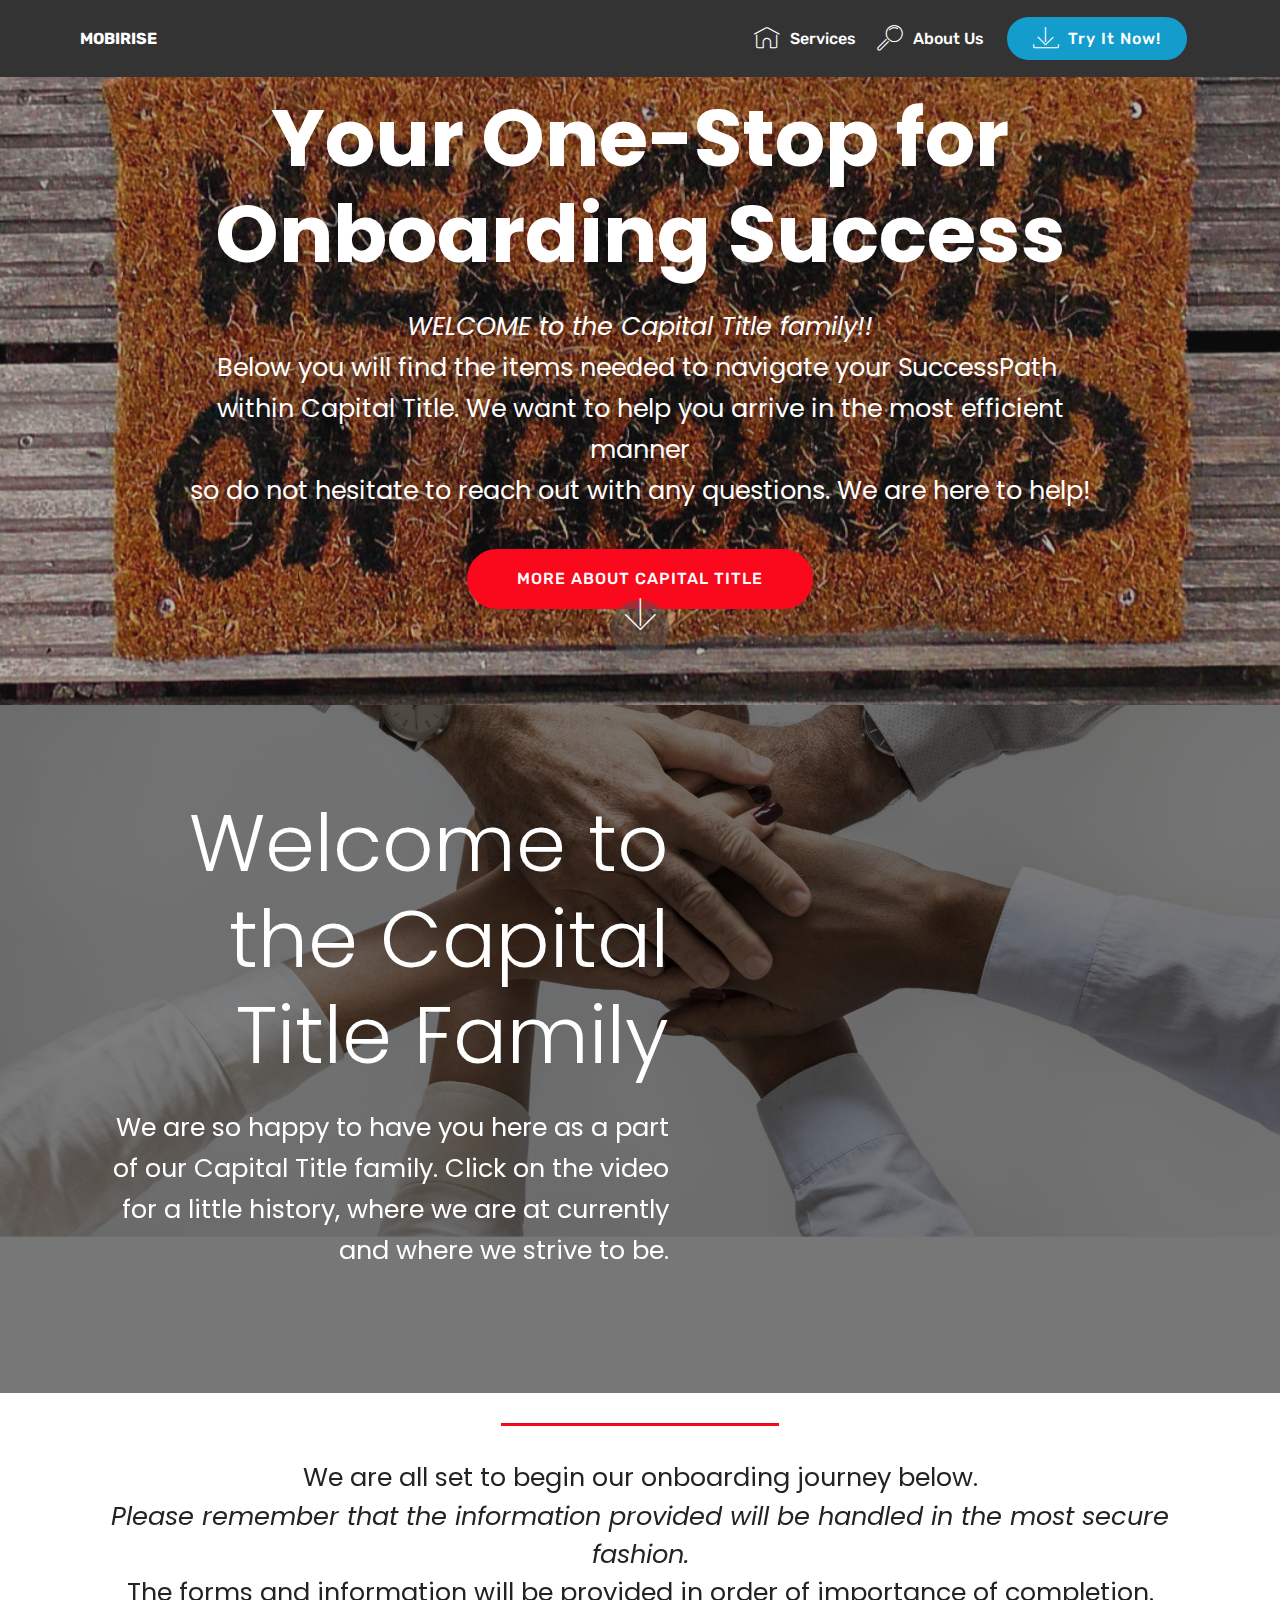
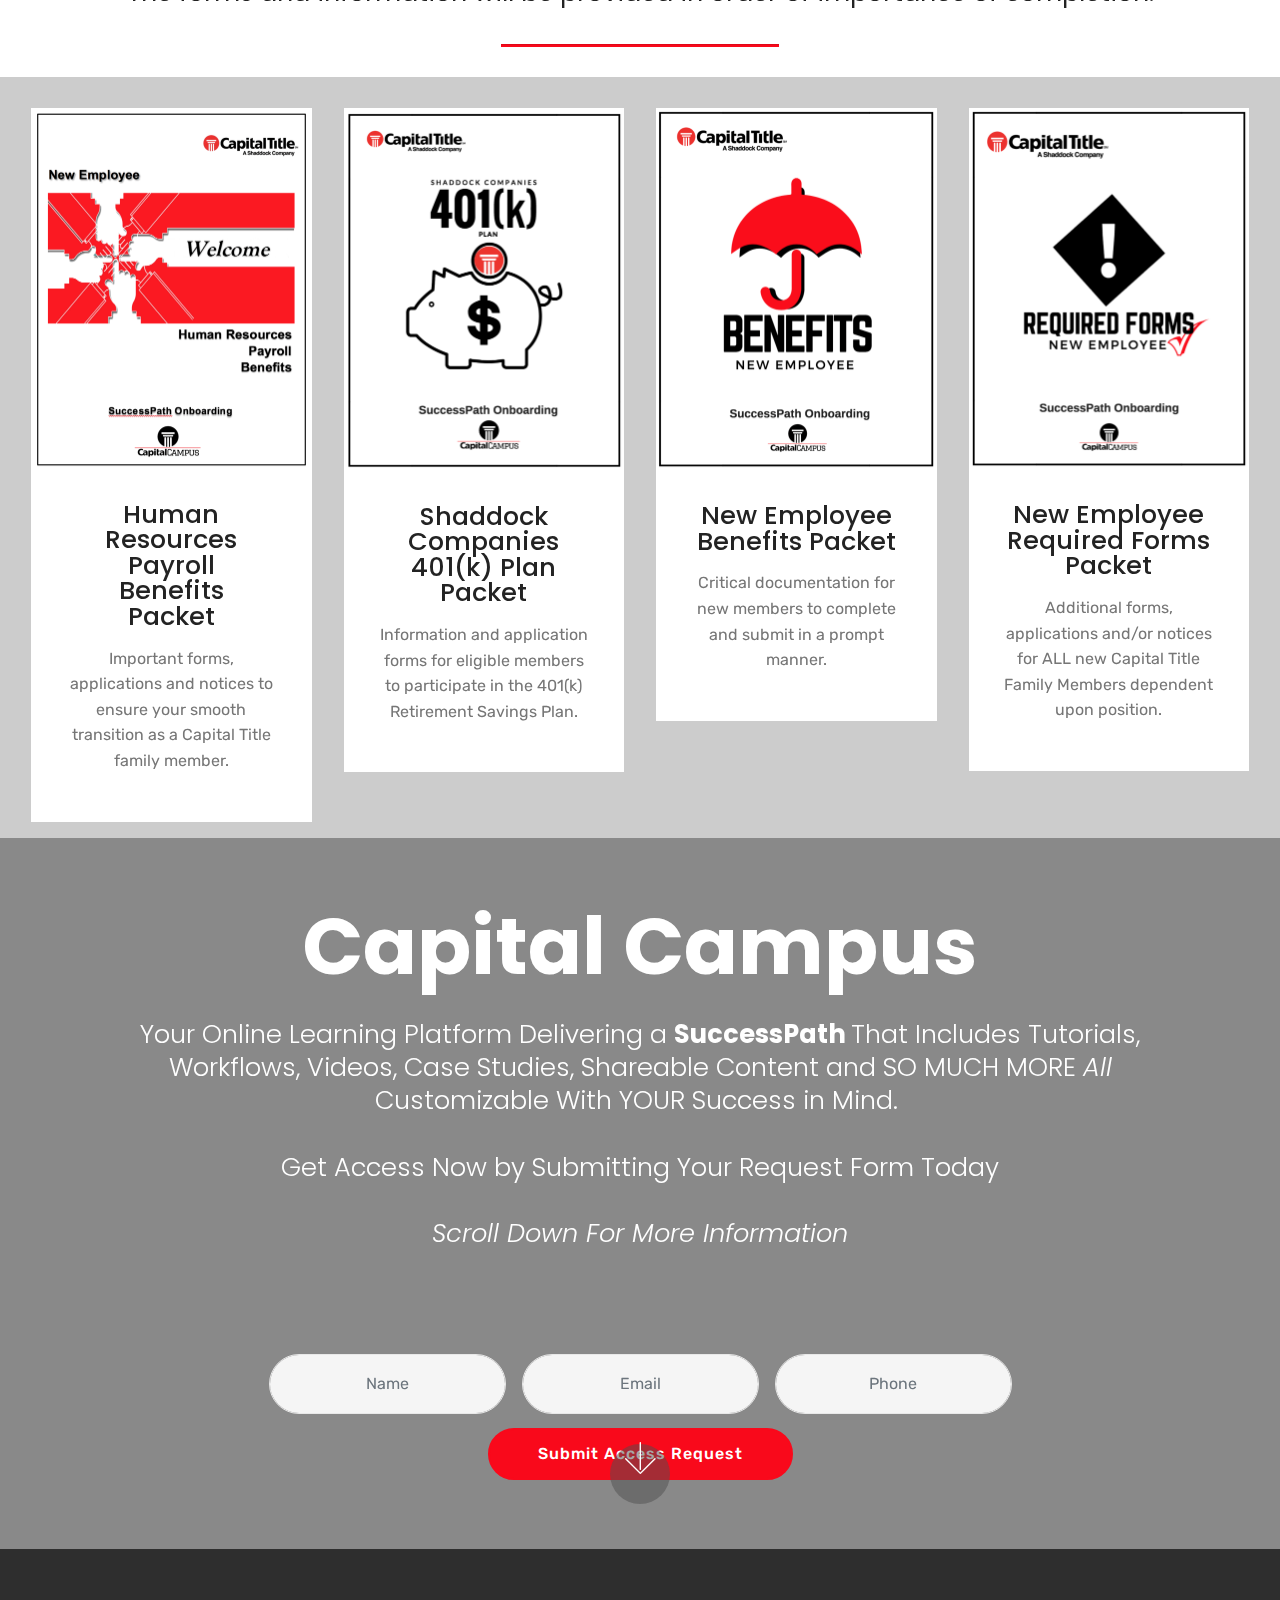
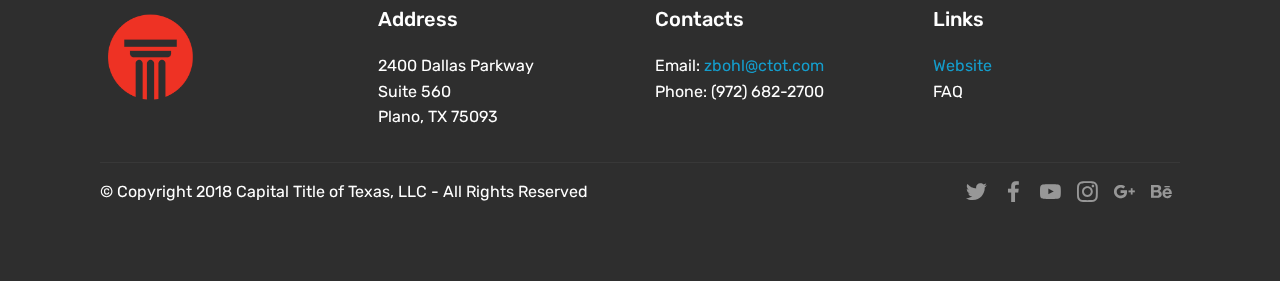
==== index.html @ 0e4026af "create github pages" ====
<!DOCTYPE html>
<html >
<head>
  <!-- Site made with Mobirise Website Builder v4.6.6, https://mobirise.com -->
  <meta charset="UTF-8">
  <meta http-equiv="X-UA-Compatible" content="IE=edge">
  <meta name="generator" content="Mobirise v4.6.6, mobirise.com">
  <meta name="viewport" content="width=device-width, initial-scale=1, minimum-scale=1">
  <link rel="shortcut icon" href="assets/images/logo2.png" type="image/x-icon">
  <meta name="description" content="">
  <title>Home</title>
  <link rel="stylesheet" href="assets/web/assets/mobirise-icons/mobirise-icons.css">
  <link rel="stylesheet" href="assets/tether/tether.min.css">
  <link rel="stylesheet" href="assets/bootstrap/css/bootstrap.min.css">
  <link rel="stylesheet" href="assets/bootstrap/css/bootstrap-grid.min.css">
  <link rel="stylesheet" href="assets/bootstrap/css/bootstrap-reboot.min.css">
  <link rel="stylesheet" href="assets/socicon/css/styles.css">
  <link rel="stylesheet" href="assets/dropdown/css/style.css">
  <link rel="stylesheet" href="assets/theme/css/style.css">
  <link rel="stylesheet" href="assets/mobirise/css/mbr-additional.css" type="text/css">
  
  
  
</head>
<body>
  <section class="menu cid-qMobemVzZp" once="menu" id="menu1-e">

    

    <nav class="navbar navbar-expand beta-menu navbar-dropdown align-items-center navbar-fixed-top navbar-toggleable-sm">
        <button class="navbar-toggler navbar-toggler-right" type="button" data-toggle="collapse" data-target="#navbarSupportedContent" aria-controls="navbarSupportedContent" aria-expanded="false" aria-label="Toggle navigation">
            <div class="hamburger">
                <span></span>
                <span></span>
                <span></span>
                <span></span>
            </div>
        </button>
        <div class="menu-logo">
            <div class="navbar-brand">
                
                <span class="navbar-caption-wrap"><a class="navbar-caption text-white display-4" href="https://mobirise.com">
                        MOBIRISE
                    </a></span>
            </div>
        </div>
        <div class="collapse navbar-collapse" id="navbarSupportedContent">
            <ul class="navbar-nav nav-dropdown" data-app-modern-menu="true">
                <li class="nav-item">
                    <a class="nav-link link text-white display-4" href="https://mobirise.com">
                        <span class="mbri-home mbr-iconfont mbr-iconfont-btn"></span>
                        Services
                    </a>
                </li>
                <li class="nav-item">
                    <a class="nav-link link text-white display-4" href="https://mobirise.com">
                        <span class="mbri-search mbr-iconfont mbr-iconfont-btn"></span>
                        About Us
                    </a>
                </li>
            </ul>
            <div class="navbar-buttons mbr-section-btn"><a class="btn btn-sm btn-primary display-4" href="https://mobirise.com">
                    <span class="mbri-save mbr-iconfont mbr-iconfont-btn "></span>
                    Try It Now!
                </a></div>
        </div>
    </nav>
</section>

<section class="engine"><a href="https://mobirise.ws/f">simple website creator</a></section><section class="cid-qMobenNFk4" id="header2-f">

    

    <div class="mbr-overlay" style="opacity: 0.3; background-color: rgb(35, 35, 35);"></div>

    <div class="container align-center">
        <div class="row justify-content-md-center">
            <div class="mbr-white col-md-10">
                <h1 class="mbr-section-title mbr-bold pb-3 mbr-fonts-style display-1">
                    Your One-Stop for <br>Onboarding Success</h1>
                
                <p class="mbr-text pb-3 mbr-fonts-style display-5"><em>WELCOME to the Capital Title family!!<br></em>Below you will find the items needed to navigate your SuccessPath&nbsp;<br>within Capital Title. We want to help you arrive in the most efficient manner<br>so do not hesitate to reach out with any questions. We are here to help!</p>
                <div class="mbr-section-btn"><a class="btn btn-md btn-secondary display-7" href="https://ctot.com">MORE ABOUT CAPITAL TITLE</a></div>
            </div>
        </div>
    </div>
    <div class="mbr-arrow hidden-sm-down" aria-hidden="true">
        <a href="#next">
            <i class="mbri-down mbr-iconfont"></i>
        </a>
    </div>
</section>

<section class="header7 cid-qMMpGFbZiC mbr-parallax-background" id="header7-s">

    

    <div class="mbr-overlay" style="opacity: 0.5; background-color: rgb(0, 0, 0);">
    </div>

    <div class="container">
        <div class="media-container-row">

            <div class="media-content align-right">
                <h1 class="mbr-section-title mbr-white pb-3 mbr-fonts-style display-1">
                    Welcome to the Capital Title Family</h1>
                <div class="mbr-section-text mbr-white pb-3">
                    <p class="mbr-text mbr-fonts-style display-5">
                        We are so happy to have you here as a part of our Capital Title family. Click on the video for a little history, where we are at currently and where we strive to be.</p>
                </div>
                
            </div>

            <div class="mbr-figure" style="width: 85%;"><iframe class="mbr-embedded-video" src="https://www.youtube.com/embed/htLT7RfFLag?rel=0&amp;amp;showinfo=0&amp;autoplay=0&amp;loop=0" width="1280" height="720" frameborder="0" allowfullscreen></iframe></div>

        </div>
    </div>
</section>

<section class="mbr-section article content9 cid-qMomlSoyAE" id="content9-i">
    
     

    <div class="container">
        <div class="inner-container" style="width: 100%;">
            <hr class="line" style="width: 25%;">
            <div class="section-text align-center mbr-fonts-style display-5">
                    We are all set to begin our onboarding journey below. <br><em>Please remember that the information provided will be handled in the most secure fashion.</em><br>The forms and information will be provided in order of importance of completion.</div>
            <hr class="line" style="width: 25%;">
        </div>
        </div>
</section>

<section class="features17 cid-qMoUez0Dak" id="features17-k">
    
    

    
    <div class="container-fluid">
        <div class="media-container-row">
            <div class="card p-3 col-12 col-md-6 col-lg-3">
                <div class="card-wrapper">
                    <div class="card-img">
                        <img src="assets/images/screen-shot-2018-03-19-at-2.03.04-pm-562x725.png" alt="Mobirise" title="">
                    </div>
                    <div class="card-box">
                        <h4 class="card-title pb-3 mbr-fonts-style display-5">
                            Human Resources<br>Payroll<br>Benefits<br>Packet</h4>
                        <p class="mbr-text mbr-fonts-style display-7">Important forms, applications and notices to ensure your smooth transition as a Capital Title family member.</p>
                    </div>
                </div>
            </div>

            <div class="card p-3 col-12 col-md-6 col-lg-3">
                <div class="card-wrapper">
                    <div class="card-img">
                        <img src="assets/images/screen-shot-2018-03-19-at-2.11.42-pm-562x729.png" alt="Mobirise" title="">
                    </div>
                    <div class="card-box">
                        <h4 class="card-title pb-3 mbr-fonts-style display-5">
                            Shaddock Companies<br>401(k) Plan Packet</h4>
                        <p class="mbr-text mbr-fonts-style display-7">
                            Information and application forms for eligible members to participate in the 401(k) Retirement Savings Plan.</p>
                    </div>
                </div>
            </div>

            <div class="card p-3 col-12 col-md-6 col-lg-3">
                <div class="card-wrapper">
                    <div class="card-img">
                        <img src="assets/images/screen-shot-2018-03-19-at-2.11.54-pm-562x728.png" alt="Mobirise" title="">
                    </div>
                    <div class="card-box">
                        <h4 class="card-title pb-3 mbr-fonts-style display-5">
                            New Employee Benefits Packet</h4>
                        <p class="mbr-text mbr-fonts-style display-7">Critical documentation for new members to complete and submit in a prompt manner.</p>
                    </div>
                </div>
            </div>

            <div class="card p-3 col-12 col-md-6 col-lg-3">
                <div class="card-wrapper">
                    <div class="card-img">
                        <a href="https://www.dropbox.com/s/ryfkki7fw6t8sam/CTOT-Required%20Forms%20Packet.pdf?dl=0"><img src="assets/images/screen-shot-2018-03-19-at-2.12.08-pm-562x726.png" alt="Mobirise" title=""></a>
                    </div>
                    <div class="card-box">
                        <h4 class="card-title pb-3 mbr-fonts-style display-5">
                            New Employee Required Forms Packet</h4>
                        <p class="mbr-text mbr-fonts-style display-7">Additional forms, applications and/or notices for ALL new Capital Title Family Members dependent upon position.</p>
                    </div>
                </div>
            </div>
            
            
        </div>
    </div>
</section>

<section class="header13 cid-qMM2tRY7c9 mbr-parallax-background" id="header13-p">

    

    <div class="mbr-overlay" style="opacity: 0.5; background-color: rgb(35, 35, 35);">
    </div>

    <div class="container">
        

        <h1 class="mbr-section-title align-center pb-3 mbr-white mbr-bold mbr-fonts-style display-1">
            Capital Campus</h1>

        <h3 class="mbr-section-subtitle mbr-fonts-style display-5">Your Online Learning Platform Delivering a <strong>SuccessPath </strong>That Includes Tutorials, Workflows, Videos, Case Studies, Shareable Content and SO MUCH MORE <em>All </em>Customizable With YOUR Success in Mind.&nbsp;<div><br></div><div>Get Access Now by Submitting Your Request Form Today</div><br><div><em>Scroll Down For More Information</em></div></h3>

        <div class="container mt-5 pt-5 pb-5">
            <div class="media-container-column" data-form-type="formoid">
                <div data-form-alert="" hidden="">
                    Thanks for filling out the form!
                </div>

                <form class="form-inline" action="https://mobirise.com/" method="post" data-form-title="Mobirise Form">
                    <input type="hidden" value="jb7wgA5P67D699u+Y1TT68XWqh2JuJ3dKIyD/W1Alh/GjIBaAzcLvHxIjGKnBsvEx+1WOKOwtPcpQjaRfPDCKYAw6rLlNv/I9x7F7k3aRd4WNz2Ifm09G5vasVK0qmdh" data-form-email="true">
                    <div class="form-group">
                        <input type="text" class="form-control input-sm input-inverse" name="name" required="" data-form-field="Name" placeholder="Name" id="name-header13-p">
                    </div>
                    <div class="form-group">
                        <input type="email" class="form-control input-sm input-inverse" name="email" required="" data-form-field="Email" placeholder="Email" id="email-header13-p">
                    </div>
                    <div class="form-group">
                        <input type="tel" class="form-control input-sm input-inverse" name="phone" data-form-field="Phone" placeholder="Phone" id="phone-header13-p">
                    </div>
                    <div class="buttons-wrap"><button href="" class="btn btn-secondary display-4" type="submit" role="button">Submit Access Request</button></div>
                </form>
            </div>
        </div>
    </div>

    

    <div class="mbr-arrow hidden-sm-down" aria-hidden="true">
        <a href="#next">
            <i class="mbri-down mbr-iconfont"></i>
        </a>
    </div>
</section>

<section class="cid-qMobeonGxT" id="footer1-g">

    

    

    <div class="container">
        <div class="media-container-row content text-white">
            <div class="col-12 col-md-3">
                <div class="media-wrap">
                    <a href="https://ctot.com">
                        <img src="assets/images/ctotlogo-black-horiz-1-copy-copy-copy-160x156.png" alt="Mobirise" title="">
                    </a>
                </div>
            </div>
            <div class="col-12 col-md-3 mbr-fonts-style display-7">
                <h5 class="pb-3">
                    Address
                </h5>
                <p class="mbr-text">2400 Dallas Parkway<br>Suite 560<br>Plano, TX 75093</p>
            </div>
            <div class="col-12 col-md-3 mbr-fonts-style display-7">
                <h5 class="pb-3">
                    Contacts
                </h5>
                <p class="mbr-text">
                    Email: <a href="mailto:zbohl@ctot.com">zbohl@ctot.com&nbsp;</a><br>Phone: (972) 682-2700 &nbsp; &nbsp; &nbsp; &nbsp; &nbsp; &nbsp; &nbsp; &nbsp; &nbsp;&nbsp;<br><br></p>
            </div>
            <div class="col-12 col-md-3 mbr-fonts-style display-7">
                <h5 class="pb-3">
                    Links
                </h5>
                <p class="mbr-text"><a href="https://ctot.com">Website</a><br>FAQ<br><br></p>
            </div>
        </div>
        <div class="footer-lower">
            <div class="media-container-row">
                <div class="col-sm-12">
                    <hr>
                </div>
            </div>
            <div class="media-container-row mbr-white">
                <div class="col-sm-6 copyright">
                    <p class="mbr-text mbr-fonts-style display-7">
                        © Copyright 2018 Capital Title of Texas, LLC - All Rights Reserved
                    </p>
                </div>
                <div class="col-md-6">
                    <div class="social-list align-right">
                        <div class="soc-item">
                            <a href="https://twitter.com/mobirise" target="_blank">
                                <span class="socicon-twitter socicon mbr-iconfont mbr-iconfont-social"></span>
                            </a>
                        </div>
                        <div class="soc-item">
                            <a href="https://www.facebook.com/pages/Mobirise/1616226671953247" target="_blank">
                                <span class="socicon-facebook socicon mbr-iconfont mbr-iconfont-social"></span>
                            </a>
                        </div>
                        <div class="soc-item">
                            <a href="https://www.youtube.com/c/mobirise" target="_blank">
                                <span class="socicon-youtube socicon mbr-iconfont mbr-iconfont-social"></span>
                            </a>
                        </div>
                        <div class="soc-item">
                            <a href="https://instagram.com/mobirise" target="_blank">
                                <span class="socicon-instagram socicon mbr-iconfont mbr-iconfont-social"></span>
                            </a>
                        </div>
                        <div class="soc-item">
                            <a href="https://plus.google.com/u/0/+Mobirise" target="_blank">
                                <span class="socicon-googleplus socicon mbr-iconfont mbr-iconfont-social"></span>
                            </a>
                        </div>
                        <div class="soc-item">
                            <a href="https://www.behance.net/Mobirise" target="_blank">
                                <span class="socicon-behance socicon mbr-iconfont mbr-iconfont-social"></span>
                            </a>
                        </div>
                    </div>
                </div>
            </div>
        </div>
    </div>
</section>


  <script src="assets/web/assets/jquery/jquery.min.js"></script>
  <script src="assets/popper/popper.min.js"></script>
  <script src="assets/tether/tether.min.js"></script>
  <script src="assets/bootstrap/js/bootstrap.min.js"></script>
  <script src="assets/smoothscroll/smooth-scroll.js"></script>
  <script src="assets/touchswipe/jquery.touch-swipe.min.js"></script>
  <script src="assets/parallax/jarallax.min.js"></script>
  <script src="assets/playervimeo/vimeo_player.js"></script>
  <script src="assets/dropdown/js/script.min.js"></script>
  <script src="assets/theme/js/script.js"></script>
  <script src="assets/formoid/formoid.min.js"></script>
  
  
</body>
</html>
---- assets/web/assets/mobirise-icons/mobirise-icons.css ----
@font-face {
  font-family: 'MobiriseIcons';
  src:  url('mobirise-icons.eot?spat4u');
  src:  url('mobirise-icons.eot?spat4u#iefix') format('embedded-opentype'),
    url('mobirise-icons.ttf?spat4u') format('truetype'),
    url('mobirise-icons.woff?spat4u') format('woff'),
    url('mobirise-icons.svg?spat4u#MobiriseIcons') format('svg');
  font-weight: normal;
  font-style: normal;
}

[class^="mbri-"], [class*=" mbri-"] {
  /* use !important to prevent issues with browser extensions that change fonts */
  font-family: MobiriseIcons !important;
  speak: none;
  font-style: normal;
  font-weight: normal;
  font-variant: normal;
  text-transform: none;
  line-height: 1;

  /* Better Font Rendering =========== */
  -webkit-font-smoothing: antialiased;
  -moz-osx-font-smoothing: grayscale;
}

.mbri-add-submenu:before {
  content: "\e900";
}
.mbri-alert:before {
  content: "\e901";
}
.mbri-align-center:before {
  content: "\e902";
}
.mbri-align-justify:before {
  content: "\e903";
}
.mbri-align-left:before {
  content: "\e904";
}
.mbri-align-right:before {
  content: "\e905";
}
.mbri-android:before {
  content: "\e906";
}
.mbri-apple:before {
  content: "\e907";
}
.mbri-arrow-down:before {
  content: "\e908";
}
.mbri-arrow-next:before {
  content: "\e909";
}
.mbri-arrow-prev:before {
  content: "\e90a";
}
.mbri-arrow-up:before {
  content: "\e90b";
}
.mbri-bold:before {
  content: "\e90c";
}
.mbri-bookmark:before {
  content: "\e90d";
}
.mbri-bootstrap:before {
  content: "\e90e";
}
.mbri-briefcase:before {
  content: "\e90f";
}
.mbri-browse:before {
  content: "\e910";
}
.mbri-bulleted-list:before {
  content: "\e911";
}
.mbri-calendar:before {
  content: "\e912";
}
.mbri-camera:before {
  content: "\e913";
}
.mbri-cart-add:before {
  content: "\e914";
}
.mbri-cart-full:before {
  content: "\e915";
}
.mbri-cash:before {
  content: "\e916";
}
.mbri-change-style:before {
  content: "\e917";
}
.mbri-chat:before {
  content: "\e918";
}
.mbri-clock:before {
  content: "\e919";
}
.mbri-close:before {
  content: "\e91a";
}
.mbri-cloud:before {
  content: "\e91b";
}
.mbri-code:before {
  content: "\e91c";
}
.mbri-contact-form:before {
  content: "\e91d";
}
.mbri-credit-card:before {
  content: "\e91e";
}
.mbri-cursor-click:before {
  content: "\e91f";
}
.mbri-cust-feedback:before {
  content: "\e920";
}
.mbri-database:before {
  content: "\e921";
}
.mbri-delivery:before {
  content: "\e922";
}
.mbri-desktop:before {
  content: "\e923";
}
.mbri-devices:before {
  content: "\e924";
}
.mbri-down:before {
  content: "\e925";
}
.mbri-download:before {
  content: "\e989";
}
.mbri-drag-n-drop:before {
  content: "\e927";
}
.mbri-drag-n-drop2:before {
  content: "\e928";
}
.mbri-edit:before {
  content: "\e929";
}
.mbri-edit2:before {
  content: "\e92a";
}
.mbri-error:before {
  content: "\e92b";
}
.mbri-extension:before {
  content: "\e92c";
}
.mbri-features:before {
  content: "\e92d";
}
.mbri-file:before {
  content: "\e92e";
}
.mbri-flag:before {
  content: "\e92f";
}
.mbri-folder:before {
  content: "\e930";
}
.mbri-gift:before {
  content: "\e931";
}
.mbri-github:before {
  content: "\e932";
}
.mbri-globe:before {
  content: "\e933";
}
.mbri-globe-2:before {
  content: "\e934";
}
.mbri-growing-chart:before {
  content: "\e935";
}
.mbri-hearth:before {
  content: "\e936";
}
.mbri-help:before {
  content: "\e937";
}
.mbri-home:before {
  content: "\e938";
}
.mbri-hot-cup:before {
  content: "\e939";
}
.mbri-idea:before {
  content: "\e93a";
}
.mbri-image-gallery:before {
  content: "\e93b";
}
.mbri-image-slider:before {
  content: "\e93c";
}
.mbri-info:before {
  content: "\e93d";
}
.mbri-italic:before {
  content: "\e93e";
}
.mbri-key:before {
  content: "\e93f";
}
.mbri-laptop:before {
  content: "\e940";
}
.mbri-layers:before {
  content: "\e941";
}
.mbri-left-right:before {
  content: "\e942";
}
.mbri-left:before {
  content: "\e943";
}
.mbri-letter:before {
  content: "\e944";
}
.mbri-like:before {
  content: "\e945";
}
.mbri-link:before {
  content: "\e946";
}
.mbri-lock:before {
  content: "\e947";
}
.mbri-login:before {
  content: "\e948";
}
.mbri-logout:before {
  content: "\e949";
}
.mbri-magic-stick:before {
  content: "\e94a";
}
.mbri-map-pin:before {
  content: "\e94b";
}
.mbri-menu:before {
  content: "\e94c";
}
.mbri-mobile:before {
  content: "\e94d";
}
.mbri-mobile2:before {
  content: "\e94e";
}
.mbri-mobirise:before {
  content: "\e94f";
}
.mbri-more-horizontal:before {
  content: "\e950";
}
.mbri-more-vertical:before {
  content: "\e951";
}
.mbri-music:before {
  content: "\e952";
}
.mbri-new-file:before {
  content: "\e953";
}
.mbri-numbered-list:before {
  content: "\e954";
}
.mbri-opened-folder:before {
  content: "\e955";
}
.mbri-pages:before {
  content: "\e956";
}
.mbri-paper-plane:before {
  content: "\e957";
}
.mbri-paperclip:before {
  content: "\e958";
}
.mbri-photo:before {
  content: "\e959";
}
.mbri-photos:before {
  content: "\e95a";
}
.mbri-pin:before {
  content: "\e95b";
}
.mbri-play:before {
  content: "\e95c";
}
.mbri-plus:before {
  content: "\e95d";
}
.mbri-preview:before {
  content: "\e95e";
}
.mbri-print:before {
  content: "\e95f";
}
.mbri-protect:before {
  content: "\e960";
}
.mbri-question:before {
  content: "\e961";
}
.mbri-quote-left:before {
  content: "\e962";
}
.mbri-quote-right:before {
  content: "\e963";
}
.mbri-refresh:before {
  content: "\e964";
}
.mbri-responsive:before {
  content: "\e965";
}
.mbri-right:before {
  content: "\e966";
}
.mbri-rocket:before {
  content: "\e967";
}
.mbri-sad-face:before {
  content: "\e968";
}
.mbri-sale:before {
  content: "\e969";
}
.mbri-save:before {
  content: "\e96a";
}
.mbri-search:before {
  content: "\e96b";
}
.mbri-setting:before {
  content: "\e96c";
}
.mbri-setting2:before {
  content: "\e96d";
}
.mbri-setting3:before {
  content: "\e96e";
}
.mbri-share:before {
  content: "\e96f";
}
.mbri-shopping-bag:before {
  content: "\e970";
}
.mbri-shopping-basket:before {
  content: "\e971";
}
.mbri-shopping-cart:before {
  content: "\e972";
}
.mbri-sites:before {
  content: "\e973";
}
.mbri-smile-face:before {
  content: "\e974";
}
.mbri-speed:before {
  content: "\e975";
}
.mbri-star:before {
  content: "\e976";
}
.mbri-success:before {
  content: "\e977";
}
.mbri-sun:before {
  content: "\e978";
}
.mbri-sun2:before {
  content: "\e979";
}
.mbri-tablet:before {
  content: "\e97a";
}
.mbri-tablet-vertical:before {
  content: "\e97b";
}
.mbri-target:before {
  content: "\e97c";
}
.mbri-timer:before {
  content: "\e97d";
}
.mbri-to-ftp:before {
  content: "\e97e";
}
.mbri-to-local-drive:before {
  content: "\e97f";
}
.mbri-touch-swipe:before {
  content: "\e980";
}
.mbri-touch:before {
  content: "\e981";
}
.mbri-trash:before {
  content: "\e982";
}
.mbri-underline:before {
  content: "\e983";
}
.mbri-unlink:before {
  content: "\e984";
}
.mbri-unlock:before {
  content: "\e985";
}
.mbri-up-down:before {
  content: "\e986";
}
.mbri-up:before {
  content: "\e987";
}
.mbri-update:before {
  content: "\e988";
}
.mbri-upload:before {
 content: "\e926"; 
}
.mbri-user:before {
  content: "\e98a";
}
.mbri-user2:before {
  content: "\e98b";
}
.mbri-users:before {
  content: "\e98c";
}
.mbri-video:before {
  content: "\e98d";
}
.mbri-video-play:before {
  content: "\e98e";
}
.mbri-watch:before {
  content: "\e98f";
}
.mbri-website-theme:before {
  content: "\e990";
}
.mbri-wifi:before {
  content: "\e991";
}
.mbri-windows:before {
  content: "\e992";
}
.mbri-zoom-out:before {
  content: "\e993";
}
.mbri-redo:before {
  content: "\e994";
}
.mbri-undo:before {
  content: "\e995";
}
---- assets/socicon/css/styles.css ----
@charset "UTF-8";

@font-face {
  font-family: "socicon";
  src:url("../fonts/socicon.eot");
  src:url("../fonts/socicon.eot?#iefix") format("embedded-opentype"),
    url("../fonts/socicon.woff") format("woff"),
    url("../fonts/socicon.ttf") format("truetype"),
    url("../fonts/socicon.svg#socicon") format("svg");
  font-weight: normal;
  font-style: normal;

}

[data-icon]:before {
  font-family: "socicon" !important;
  content: attr(data-icon);
  font-style: normal !important;
  font-weight: normal !important;
  font-variant: normal !important;
  text-transform: none !important;
  speak: none;
  line-height: 1;
  -webkit-font-smoothing: antialiased;
  -moz-osx-font-smoothing: grayscale;
}

[class^="socicon-"]:before,
[class*=" socicon-"]:before {
  font-family: "socicon" !important;
  font-style: normal !important;
  font-weight: normal !important;
  font-variant: normal !important;
  text-transform: none !important;
  speak: none;
  line-height: 1;
  -webkit-font-smoothing: antialiased;
  -moz-osx-font-smoothing: grayscale;
}

.socicon-modelmayhem:before {
  content: "\e000";
}
.socicon-mixcloud:before {
  content: "\e001";
}
.socicon-drupal:before {
  content: "\e002";
}
.socicon-swarm:before {
  content: "\e003";
}
.socicon-istock:before {
  content: "\e004";
}
.socicon-yammer:before {
  content: "\e005";
}
.socicon-ello:before {
  content: "\e006";
}
.socicon-stackoverflow:before {
  content: "\e007";
}
.socicon-persona:before {
  content: "\e008";
}
.socicon-triplej:before {
  content: "\e009";
}
.socicon-houzz:before {
  content: "\e00a";
}
.socicon-rss:before {
  content: "\e00b";
}
.socicon-paypal:before {
  content: "\e00c";
}
.socicon-odnoklassniki:before {
  content: "\e00d";
}
.socicon-airbnb:before {
  content: "\e00e";
}
.socicon-periscope:before {
  content: "\e00f";
}
.socicon-outlook:before {
  content: "\e010";
}
.socicon-coderwall:before {
  content: "\e011";
}
.socicon-tripadvisor:before {
  content: "\e012";
}
.socicon-appnet:before {
  content: "\e013";
}
.socicon-goodreads:before {
  content: "\e014";
}
.socicon-tripit:before {
  content: "\e015";
}
.socicon-lanyrd:before {
  content: "\e016";
}
.socicon-slideshare:before {
  content: "\e017";
}
.socicon-buffer:before {
  content: "\e018";
}
.socicon-disqus:before {
  content: "\e019";
}
.socicon-vkontakte:before {
  content: "\e01a";
}
.socicon-whatsapp:before {
  content: "\e01b";
}
.socicon-patreon:before {
  content: "\e01c";
}
.socicon-storehouse:before {
  content: "\e01d";
}
.socicon-pocket:before {
  content: "\e01e";
}
.socicon-mail:before {
  content: "\e01f";
}
.socicon-blogger:before {
  content: "\e020";
}
.socicon-technorati:before {
  content: "\e021";
}
.socicon-reddit:before {
  content: "\e022";
}
.socicon-dribbble:before {
  content: "\e023";
}
.socicon-stumbleupon:before {
  content: "\e024";
}
.socicon-digg:before {
  content: "\e025";
}
.socicon-envato:before {
  content: "\e026";
}
.socicon-behance:before {
  content: "\e027";
}
.socicon-delicious:before {
  content: "\e028";
}
.socicon-deviantart:before {
  content: "\e029";
}
.socicon-forrst:before {
  content: "\e02a";
}
.socicon-play:before {
  content: "\e02b";
}
.socicon-zerply:before {
  content: "\e02c";
}
.socicon-wikipedia:before {
  content: "\e02d";
}
.socicon-apple:before {
  content: "\e02e";
}
.socicon-flattr:before {
  content: "\e02f";
}
.socicon-github:before {
  content: "\e030";
}
.socicon-renren:before {
  content: "\e031";
}
.socicon-friendfeed:before {
  content: "\e032";
}
.socicon-newsvine:before {
  content: "\e033";
}
.socicon-identica:before {
  content: "\e034";
}
.socicon-bebo:before {
  content: "\e035";
}
.socicon-zynga:before {
  content: "\e036";
}
.socicon-steam:before {
  content: "\e037";
}
.socicon-xbox:before {
  content: "\e038";
}
.socicon-windows:before {
  content: "\e039";
}
.socicon-qq:before {
  content: "\e03a";
}
.socicon-douban:before {
  content: "\e03b";
}
.socicon-meetup:before {
  content: "\e03c";
}
.socicon-playstation:before {
  content: "\e03d";
}
.socicon-android:before {
  content: "\e03e";
}
.socicon-snapchat:before {
  content: "\e03f";
}
.socicon-twitter:before {
  content: "\e040";
}
.socicon-facebook:before {
  content: "\e041";
}
.socicon-googleplus:before {
  content: "\e042";
}
.socicon-pinterest:before {
  content: "\e043";
}
.socicon-foursquare:before {
  content: "\e044";
}
.socicon-yahoo:before {
  content: "\e045";
}
.socicon-skype:before {
  content: "\e046";
}
.socicon-yelp:before {
  content: "\e047";
}
.socicon-feedburner:before {
  content: "\e048";
}
.socicon-linkedin:before {
  content: "\e049";
}
.socicon-viadeo:before {
  content: "\e04a";
}
.socicon-xing:before {
  content: "\e04b";
}
.socicon-myspace:before {
  content: "\e04c";
}
.socicon-soundcloud:before {
  content: "\e04d";
}
.socicon-spotify:before {
  content: "\e04e";
}
.socicon-grooveshark:before {
  content: "\e04f";
}
.socicon-lastfm:before {
  content: "\e050";
}
.socicon-youtube:before {
  content: "\e051";
}
.socicon-vimeo:before {
  content: "\e052";
}
.socicon-dailymotion:before {
  content: "\e053";
}
.socicon-vine:before {
  content: "\e054";
}
.socicon-flickr:before {
  content: "\e055";
}
.socicon-500px:before {
  content: "\e056";
}
.socicon-wordpress:before {
  content: "\e058";
}
.socicon-tumblr:before {
  content: "\e059";
}
.socicon-twitch:before {
  content: "\e05a";
}
.socicon-8tracks:before {
  content: "\e05b";
}
.socicon-amazon:before {
  content: "\e05c";
}
.socicon-icq:before {
  content: "\e05d";
}
.socicon-smugmug:before {
  content: "\e05e";
}
.socicon-ravelry:before {
  content: "\e05f";
}
.socicon-weibo:before {
  content: "\e060";
}
.socicon-baidu:before {
  content: "\e061";
}
.socicon-angellist:before {
  content: "\e062";
}
.socicon-ebay:before {
  content: "\e063";
}
.socicon-imdb:before {
  content: "\e064";
}
.socicon-stayfriends:before {
  content: "\e065";
}
.socicon-residentadvisor:before {
  content: "\e066";
}
.socicon-google:before {
  content: "\e067";
}
.socicon-yandex:before {
  content: "\e068";
}
.socicon-sharethis:before {
  content: "\e069";
}
.socicon-bandcamp:before {
  content: "\e06a";
}
.socicon-itunes:before {
  content: "\e06b";
}
.socicon-deezer:before {
  content: "\e06c";
}
.socicon-telegram:before {
  content: "\e06e";
}
.socicon-openid:before {
  content: "\e06f";
}
.socicon-amplement:before {
  content: "\e070";
}
.socicon-viber:before {
  content: "\e071";
}
.socicon-zomato:before {
  content: "\e072";
}
.socicon-draugiem:before {
  content: "\e074";
}
.socicon-endomodo:before {
  content: "\e075";
}
.socicon-filmweb:before {
  content: "\e076";
}
.socicon-stackexchange:before {
  content: "\e077";
}
.socicon-wykop:before {
  content: "\e078";
}
.socicon-teamspeak:before {
  content: "\e079";
}
.socicon-teamviewer:before {
  content: "\e07a";
}
.socicon-ventrilo:before {
  content: "\e07b";
}
.socicon-younow:before {
  content: "\e07c";
}
.socicon-raidcall:before {
  content: "\e07d";
}
.socicon-mumble:before {
  content: "\e07e";
}
.socicon-medium:before {
  content: "\e06d";
}
.socicon-bebee:before {
  content: "\e07f";
}
.socicon-hitbox:before {
  content: "\e080";
}
.socicon-reverbnation:before {
  content: "\e081";
}
.socicon-formulr:before {
  content: "\e082";
}
.socicon-instagram:before {
  content: "\e057";
}
.socicon-battlenet:before {
  content: "\e083";
}
.socicon-chrome:before {
  content: "\e084";
}
.socicon-discord:before {
  content: "\e086";
}
.socicon-issuu:before {
  content: "\e087";
}
.socicon-macos:before {
  content: "\e088";
}
.socicon-firefox:before {
  content: "\e089";
}
.socicon-opera:before {
  content: "\e08d";
}
.socicon-keybase:before {
  content: "\e090";
}
.socicon-alliance:before {
  content: "\e091";
}
.socicon-livejournal:before {
  content: "\e092";
}
.socicon-googlephotos:before {
  content: "\e093";
}
.socicon-horde:before {
  content: "\e094";
}
.socicon-etsy:before {
  content: "\e095";
}
.socicon-zapier:before {
  content: "\e096";
}
.socicon-google-scholar:before {
  content: "\e097";
}
.socicon-researchgate:before {
  content: "\e098";
}
.socicon-wechat:before {
  content: "\e099";
}
.socicon-strava:before {
  content: "\e09a";
}
.socicon-line:before {
  content: "\e09b";
}
.socicon-lyft:before {
  content: "\e09c";
}
.socicon-uber:before {
  content: "\e09d";
}
.socicon-songkick:before {
  content: "\e09e";
}
.socicon-viewbug:before {
  content: "\e09f";
}
.socicon-googlegroups:before {
  content: "\e0a0";
}
.socicon-quora:before {
  content: "\e073";
}
.socicon-diablo:before {
  content: "\e085";
}
.socicon-blizzard:before {
  content: "\e0a1";
}
.socicon-hearthstone:before {
  content: "\e08b";
}
.socicon-heroes:before {
  content: "\e08a";
}
.socicon-overwatch:before {
  content: "\e08c";
}
.socicon-warcraft:before {
  content: "\e08e";
}
.socicon-starcraft:before {
  content: "\e08f";
}
.socicon-beam:before {
  content: "\e0a2";
}
.socicon-curse:before {
  content: "\e0a3";
}
.socicon-player:before {
  content: "\e0a4";
}
.socicon-streamjar:before {
  content: "\e0a5";
}
.socicon-nintendo:before {
  content: "\e0a6";
}
.socicon-hellocoton:before {
  content: "\e0a7";
}
---- assets/dropdown/css/style.css ----
.navbar-dropdown {
  left: 0;
  padding: 0;
  position: absolute;
  right: 0;
  top: 0;
  transition: all 0.45s ease;
  z-index: 1030;
  background: #282828; }
  .navbar-dropdown .navbar-logo {
    margin-right: 0.8rem;
    transition: margin 0.3s ease-in-out;
    vertical-align: middle; }
    .navbar-dropdown .navbar-logo img {
      height: 3.125rem;
      transition: all 0.3s ease-in-out; }
    .navbar-dropdown .navbar-logo.mbr-iconfont {
      font-size: 3.125rem;
      line-height: 3.125rem; }
  .navbar-dropdown .navbar-caption {
    font-weight: 700;
    white-space: normal;
    vertical-align: -4px;
    line-height: 3.125rem !important; }
    .navbar-dropdown .navbar-caption, .navbar-dropdown .navbar-caption:hover {
      color: inherit;
      text-decoration: none; }
  .navbar-dropdown .mbr-iconfont + .navbar-caption {
    vertical-align: -1px; }
  .navbar-dropdown.navbar-fixed-top {
    position: fixed; }
  .navbar-dropdown .navbar-brand span {
    vertical-align: -4px; }
  .navbar-dropdown.bg-color.transparent {
    background: none; }
  .navbar-dropdown.navbar-short .navbar-brand {
    padding: 0.625rem 0; }
    .navbar-dropdown.navbar-short .navbar-brand span {
      vertical-align: -1px; }
  .navbar-dropdown.navbar-short .navbar-caption {
    line-height: 2.375rem !important;
    vertical-align: -2px; }
  .navbar-dropdown.navbar-short .navbar-logo {
    margin-right: 0.5rem; }
    .navbar-dropdown.navbar-short .navbar-logo img {
      height: 2.375rem; }
    .navbar-dropdown.navbar-short .navbar-logo.mbr-iconfont {
      font-size: 2.375rem;
      line-height: 2.375rem; }
  .navbar-dropdown.navbar-short .mbr-table-cell {
    height: 3.625rem; }
  .navbar-dropdown .navbar-close {
    left: 0.6875rem;
    position: fixed;
    top: 0.75rem;
    z-index: 1000; }
  .navbar-dropdown .hamburger-icon {
    content: "";
    display: inline-block;
    vertical-align: middle;
    width: 16px;
    -webkit-box-shadow: 0 -6px 0 1px #282828,0 0 0 1px #282828,0 6px 0 1px #282828;
    -moz-box-shadow: 0 -6px 0 1px #282828,0 0 0 1px #282828,0 6px 0 1px #282828;
    box-shadow: 0 -6px 0 1px #282828,0 0 0 1px #282828,0 6px 0 1px #282828; }

.dropdown-menu .dropdown-toggle[data-toggle="dropdown-submenu"]::after {
  border-bottom: 0.35em solid transparent;
  border-left: 0.35em solid;
  border-right: 0;
  border-top: 0.35em solid transparent;
  margin-left: 0.3rem; }

.dropdown-menu .dropdown-item:focus {
  outline: 0; }

.nav-dropdown {
  font-size: 0.75rem;
  font-weight: 500;
  height: auto !important; }
  .nav-dropdown .nav-btn {
    padding-left: 1rem; }
  .nav-dropdown .link {
    margin: .667em 1.667em;
    font-weight: 500;
    padding: 0;
    transition: color .2s ease-in-out; }
    .nav-dropdown .link.dropdown-toggle {
      margin-right: 2.583em; }
      .nav-dropdown .link.dropdown-toggle::after {
        margin-left: .25rem;
        border-top: 0.35em solid;
        border-right: 0.35em solid transparent;
        border-left: 0.35em solid transparent;
        border-bottom: 0; }
      .nav-dropdown .link.dropdown-toggle[aria-expanded="true"] {
        margin: 0;
        padding: 0.667em 3.263em  0.667em 1.667em; }
  .nav-dropdown .link::after,
  .nav-dropdown .dropdown-item::after {
    color: inherit; }
  .nav-dropdown .btn {
    font-size: 0.75rem;
    font-weight: 700;
    letter-spacing: 0;
    margin-bottom: 0;
    padding-left: 1.25rem;
    padding-right: 1.25rem; }
  .nav-dropdown .dropdown-menu {
    border-radius: 0;
    border: 0;
    left: 0;
    margin: 0;
    padding-bottom: 1.25rem;
    padding-top: 1.25rem;
    position: relative; }
  .nav-dropdown .dropdown-submenu {
    margin-left: 0.125rem;
    top: 0; }
  .nav-dropdown .dropdown-item {
    font-weight: 500;
    line-height: 2;
    padding: 0.3846em 4.615em 0.3846em 1.5385em;
    position: relative;
    transition: color .2s ease-in-out, background-color .2s ease-in-out; }
    .nav-dropdown .dropdown-item::after {
      margin-top: -0.3077em;
      position: absolute;
      right: 1.1538em;
      top: 50%; }
    .nav-dropdown .dropdown-item:focus, .nav-dropdown .dropdown-item:hover {
      background: none; }

@media (max-width: 767px) {
  .nav-dropdown.navbar-toggleable-sm {
    bottom: 0;
    display: none;
    left: 0;
    overflow-x: hidden;
    position: fixed;
    top: 0;
    transform: translateX(-100%);
    -ms-transform: translateX(-100%);
    -webkit-transform: translateX(-100%);
    width: 18.75rem;
    z-index: 999; } }
.nav-dropdown.navbar-toggleable-xl {
  bottom: 0;
  display: none;
  left: 0;
  overflow-x: hidden;
  position: fixed;
  top: 0;
  transform: translateX(-100%);
  -ms-transform: translateX(-100%);
  -webkit-transform: translateX(-100%);
  width: 18.75rem;
  z-index: 999; }

.nav-dropdown-sm {
  display: block !important;
  overflow-x: hidden;
  overflow: auto;
  padding-top: 3.875rem; }
  .nav-dropdown-sm::after {
    content: "";
    display: block;
    height: 3rem;
    width: 100%; }
  .nav-dropdown-sm.collapse.in ~ .navbar-close {
    display: block !important; }
  .nav-dropdown-sm.collapsing, .nav-dropdown-sm.collapse.in {
    transform: translateX(0);
    -ms-transform: translateX(0);
    -webkit-transform: translateX(0);
    transition: all 0.25s ease-out;
    -webkit-transition: all 0.25s ease-out;
    background: #282828; }
  .nav-dropdown-sm.collapsing[aria-expanded="false"] {
    transform: translateX(-100%);
    -ms-transform: translateX(-100%);
    -webkit-transform: translateX(-100%); }
  .nav-dropdown-sm .nav-item {
    display: block;
    margin-left: 0 !important;
    padding-left: 0; }
  .nav-dropdown-sm .link,
  .nav-dropdown-sm .dropdown-item {
    border-top: 1px dotted rgba(255, 255, 255, 0.1);
    font-size: 0.8125rem;
    line-height: 1.6;
    margin: 0 !important;
    padding: 0.875rem 2.4rem 0.875rem 1.5625rem !important;
    position: relative;
    white-space: normal; }
    .nav-dropdown-sm .link:focus, .nav-dropdown-sm .link:hover,
    .nav-dropdown-sm .dropdown-item:focus,
    .nav-dropdown-sm .dropdown-item:hover {
      background: rgba(0, 0, 0, 0.2) !important;
      color: #c0a375; }
  .nav-dropdown-sm .nav-btn {
    position: relative;
    padding: 1.5625rem 1.5625rem 0 1.5625rem; }
    .nav-dropdown-sm .nav-btn::before {
      border-top: 1px dotted rgba(255, 255, 255, 0.1);
      content: "";
      left: 0;
      position: absolute;
      top: 0;
      width: 100%; }
    .nav-dropdown-sm .nav-btn + .nav-btn {
      padding-top: 0.625rem; }
      .nav-dropdown-sm .nav-btn + .nav-btn::before {
        display: none; }
  .nav-dropdown-sm .btn {
    padding: 0.625rem 0; }
  .nav-dropdown-sm .dropdown-toggle[data-toggle="dropdown-submenu"]::after {
    margin-left: .25rem;
    border-top: 0.35em solid;
    border-right: 0.35em solid transparent;
    border-left: 0.35em solid transparent;
    border-bottom: 0; }
  .nav-dropdown-sm .dropdown-toggle[data-toggle="dropdown-submenu"][aria-expanded="true"]::after {
    border-top: 0;
    border-right: 0.35em solid transparent;
    border-left: 0.35em solid transparent;
    border-bottom: 0.35em solid; }
  .nav-dropdown-sm .dropdown-menu {
    margin: 0;
    padding: 0;
    position: relative;
    top: 0;
    left: 0;
    width: 100%;
    border: 0;
    float: none;
    border-radius: 0;
    background: none; }
  .nav-dropdown-sm .dropdown-submenu {
    left: 100%;
    margin-left: 0.125rem;
    margin-top: -1.25rem;
    top: 0; }

.navbar-toggleable-sm .nav-dropdown .dropdown-menu {
  position: absolute; }

.navbar-toggleable-sm .nav-dropdown .dropdown-submenu {
  left: 100%;
  margin-left: 0.125rem;
  margin-top: -1.25rem;
  top: 0; }

.navbar-toggleable-sm.opened .nav-dropdown .dropdown-menu {
  position: relative; }

.navbar-toggleable-sm.opened .nav-dropdown .dropdown-submenu {
  left: 0;
  margin-left: 00rem;
  margin-top: 0rem;
  top: 0; }

.is-builder .nav-dropdown.collapsing {
  transition: none !important; }

/*# sourceMappingURL=style.css.map */
---- assets/theme/css/style.css ----
/*!
 * Mobirise v4 theme (https://mobirise.com/)
 * Copyright 2017 Mobirise
 */
section {
  background-color: #eeeeee; }

section,
.container,
.container-fluid {
  position: relative;
  word-wrap: break-word; }

a.mbr-iconfont:hover {
  text-decoration: none; }

.article .lead p, .article .lead ul, .article .lead ol, .article .lead pre, .article .lead blockquote {
  margin-bottom: 0; }

a {
  font-style: normal;
  font-weight: 400;
  cursor: pointer; }
  a, a:hover {
    text-decoration: none; }

figure {
  margin-bottom: 0; }

body {
  color: #232323; }

h1, h2, h3, h4, h5, h6,
.h1, .h2, .h3, .h4, .h5, .h6,
.display-1, .display-2, .display-3, .display-4 {
  line-height: 1;
  word-break: break-word;
  word-wrap: break-word; }

b, strong {
  font-weight: bold; }

blockquote {
  padding: 10px 0 10px 20px;
  position: relative;
  border-left: 2px solid;
  border-color: #ff3366; }

input:-webkit-autofill, input:-webkit-autofill:hover, input:-webkit-autofill:focus, input:-webkit-autofill:active {
  transition-delay: 9999s;
  transition-property: background-color, color; }

textarea[type="hidden"] {
  display: none; }

body {
  position: relative; }

section {
  background-position: 50% 50%;
  background-repeat: no-repeat;
  background-size: cover; }
  section .mbr-background-video,
  section .mbr-background-video-preview {
    position: absolute;
    bottom: 0;
    left: 0;
    right: 0;
    top: 0; }

.hidden {
  visibility: hidden; }

.mbr-z-index20 {
  z-index: 20; }

/*! Base colors */
.mbr-white {
  color: #ffffff; }

.mbr-black {
  color: #000000; }

.mbr-bg-white {
  background-color: #ffffff; }

.mbr-bg-black {
  background-color: #000000; }

/*! Text-aligns */
.align-left {
  text-align: left; }

.align-center {
  text-align: center; }

.align-right {
  text-align: right; }

@media (max-width: 767px) {
  .align-left, .align-center, .align-right, .mbr-section-btn, .mbr-section-title {
    text-align: center; } }
/*! Font-weight  */
.mbr-light {
  font-weight: 300; }

.mbr-regular {
  font-weight: 400; }

.mbr-semibold {
  font-weight: 500; }

.mbr-bold {
  font-weight: 700; }

/*! Media  */
.media-size-item {
  -webkit-flex: 1 1 auto;
  -moz-flex: 1 1 auto;
  -ms-flex: 1 1 auto;
  -o-flex: 1 1 auto;
  flex: 1 1 auto; }

.media-content {
  -webkit-flex-basis: 100%;
  flex-basis: 100%; }

.media-container-row {
  display: -ms-flexbox;
  display: -webkit-flex;
  display: flex;
  -webkit-flex-direction: row;
  -ms-flex-direction: row;
  flex-direction: row;
  -webkit-flex-wrap: wrap;
  -ms-flex-wrap: wrap;
  flex-wrap: wrap;
  -webkit-justify-content: center;
  -ms-flex-pack: center;
  justify-content: center;
  -webkit-align-content: center;
  -ms-flex-line-pack: center;
  align-content: center;
  -webkit-align-items: start;
  -ms-flex-align: start;
  align-items: start; }
  .media-container-row .media-size-item {
    width: 400px; }

.media-container-column {
  display: -ms-flexbox;
  display: -webkit-flex;
  display: flex;
  -webkit-flex-direction: column;
  -ms-flex-direction: column;
  flex-direction: column;
  -webkit-flex-wrap: wrap;
  -ms-flex-wrap: wrap;
  flex-wrap: wrap;
  -webkit-justify-content: center;
  -ms-flex-pack: center;
  justify-content: center;
  -webkit-align-content: center;
  -ms-flex-line-pack: center;
  align-content: center;
  -webkit-align-items: stretch;
  -ms-flex-align: stretch;
  align-items: stretch; }
  .media-container-column > * {
    width: 100%; }

@media (min-width: 992px) {
  .media-container-row {
    -webkit-flex-wrap: nowrap;
    -ms-flex-wrap: nowrap;
    flex-wrap: nowrap; } }
figure {
  overflow: hidden; }

figure[mbr-media-size] {
  transition: width 0.1s; }

.mbr-figure img, .mbr-figure iframe {
  display: block;
  width: 100%; }

.card {
  background-color: transparent;
  border: none; }

.card-img {
  text-align: center;
  flex-shrink: 0; }

.media {
  max-width: 100%;
  margin: 0 auto; }

.mbr-figure {
  -ms-flex-item-align: center;
  -ms-grid-row-align: center;
  -webkit-align-self: center;
  align-self: center; }

.media-container > div {
  max-width: 100%; }

.mbr-figure img, .card-img img {
  width: 100%; }

@media (max-width: 991px) {
  .media-size-item {
    width: auto !important; }

  .media {
    width: auto; }

  .mbr-figure {
    width: 100% !important; } }
/*! Buttons */
.mbr-section-btn {
  margin-left: -.25rem;
  margin-right: -.25rem;
  font-size: 0; }

nav .mbr-section-btn {
  margin-left: 0rem;
  margin-right: 0rem; }

/*! Btn icon margin */
.btn .mbr-iconfont, .btn.btn-sm .mbr-iconfont {
  cursor: pointer;
  margin-right: 0.5rem; }

.btn.btn-md .mbr-iconfont, .btn.btn-md .mbr-iconfont {
  margin-right: 0.8rem; }

.mbr-regular {
  font-weight: 400; }

.mbr-semibold {
  font-weight: 500; }

.mbr-bold {
  font-weight: 700; }

[type="submit"] {
  -webkit-appearance: none; }

/*! Full-screen */
.mbr-fullscreen .mbr-overlay {
  min-height: 100vh; }

.mbr-fullscreen {
  display: flex;
  display: -webkit-flex;
  display: -moz-flex;
  display: -ms-flex;
  display: -o-flex;
  align-items: center;
  -webkit-align-items: center;
  min-height: 100vh;
  padding-top: 3rem;
  padding-bottom: 3rem; }

/*! Map */
.map {
  height: 25rem;
  position: relative; }
  .map iframe {
    width: 100%;
    height: 100%; }

/* Form */
.form-asterisk {
  font-family: initial;
  position: absolute;
  top: -2px;
  font-weight: normal; }

/*! Scroll to top arrow */
.mbr-arrow-up {
  bottom: 25px;
  right: 90px;
  position: fixed;
  text-align: right;
  z-index: 5000;
  color: #ffffff;
  font-size: 32px;
  transform: rotate(180deg);
  -webkit-transform: rotate(180deg); }

.mbr-arrow-up a {
  background: rgba(0, 0, 0, 0.2);
  border-radius: 3px;
  color: #fff;
  display: inline-block;
  height: 60px;
  width: 60px;
  outline-style: none !important;
  position: relative;
  text-decoration: none;
  transition: all .3s ease-in-out;
  cursor: pointer;
  text-align: center; }
  .mbr-arrow-up a:hover {
    background-color: rgba(0, 0, 0, 0.4); }
  .mbr-arrow-up a i {
    line-height: 60px; }

.mbr-arrow-up-icon {
  display: block;
  color: #fff; }

.mbr-arrow-up-icon::before {
  content: "\203a";
  display: inline-block;
  font-family: serif;
  font-size: 32px;
  line-height: 1;
  font-style: normal;
  position: relative;
  top: 6px;
  left: -4px;
  -webkit-transform: rotate(-90deg);
  transform: rotate(-90deg); }

/*! Arrow Down */
.mbr-arrow {
  position: absolute;
  bottom: 45px;
  left: 50%;
  width: 60px;
  height: 60px;
  cursor: pointer;
  background-color: rgba(80, 80, 80, 0.5);
  border-radius: 50%;
  -webkit-transform: translateX(-50%);
  transform: translateX(-50%); }
  .mbr-arrow > a {
    display: inline-block;
    text-decoration: none;
    outline-style: none;
    -webkit-animation: arrowdown 1.7s ease-in-out infinite;
    animation: arrowdown 1.7s ease-in-out infinite; }
    .mbr-arrow > a > i {
      position: absolute;
      top: -2px;
      left: 15px;
      font-size: 2rem; }

@keyframes arrowdown {
  0% {
    transform: translateY(0px);
    -webkit-transform: translateY(0px); }
  50% {
    transform: translateY(-5px);
    -webkit-transform: translateY(-5px); }
  100% {
    transform: translateY(0px);
    -webkit-transform: translateY(0px); } }
@-webkit-keyframes arrowdown {
  0% {
    transform: translateY(0px);
    -webkit-transform: translateY(0px); }
  50% {
    transform: translateY(-5px);
    -webkit-transform: translateY(-5px); }
  100% {
    transform: translateY(0px);
    -webkit-transform: translateY(0px); } }
@media (max-width: 500px) {
  .mbr-arrow-up {
    left: 50%;
    right: auto;
    transform: translateX(-50%) rotate(180deg);
    -webkit-transform: translateX(-50%) rotate(180deg); } }
/*Gradients animation*/
@keyframes gradient-animation {
  from {
    background-position: 0% 100%;
    animation-timing-function: ease-in-out; }
  to {
    background-position: 100% 0%;
    animation-timing-function: ease-in-out; } }
@-webkit-keyframes gradient-animation {
  from {
    background-position: 0% 100%;
    animation-timing-function: ease-in-out; }
  to {
    background-position: 100% 0%;
    animation-timing-function: ease-in-out; } }
.bg-gradient {
  background-size: 200% 200%;
  animation: gradient-animation 5s infinite alternate;
  -webkit-animation: gradient-animation 5s infinite alternate; }

.menu .navbar-brand {
  display: -webkit-flex; }
  .menu .navbar-brand span {
    display: flex;
    display: -webkit-flex; }
  .menu .navbar-brand .navbar-caption-wrap {
    display: -webkit-flex; }
  .menu .navbar-brand .navbar-logo img {
    display: -webkit-flex; }
@media (min-width: 768px) and (max-width: 991px) {
  .menu .navbar-toggleable-sm .navbar-nav {
    display: -webkit-box;
    display: -webkit-flex;
    display: -ms-flexbox; } }
@media (min-width: 992px) {
  .menu .navbar-nav.nav-dropdown {
    display: -webkit-flex; }
  .menu .navbar-toggleable-sm .navbar-collapse {
    display: -webkit-flex !important; } }

/*# sourceMappingURL=style.css.map */
.engine {
	position: absolute;
	text-indent: -2400px;
	text-align: center;
	padding: 0;
	top: 0;
	left: -2400px;
}
---- assets/mobirise/css/mbr-additional.css ----
@import url(https://fonts.googleapis.com/css?family=Poppins:100,100i,200,200i,300,300i,400,400i,500,500i,600,600i,700,700i,800,800i,900,900i);
@import url(https://fonts.googleapis.com/css?family=Rubik:300,300i,400,400i,500,500i,700,700i,900,900i);





body {
  font-style: normal;
  line-height: 1.5;
}
.mbr-section-title {
  font-style: normal;
  line-height: 1.2;
}
.mbr-section-subtitle {
  line-height: 1.3;
}
.mbr-text {
  font-style: normal;
  line-height: 1.6;
}
.display-1 {
  font-family: 'Poppins', sans-serif;
  font-size: 5rem;
}
.display-1 > .mbr-iconfont {
  font-size: 8rem;
}
.display-2 {
  font-family: 'Poppins', sans-serif;
  font-size: 4rem;
}
.display-2 > .mbr-iconfont {
  font-size: 6.4rem;
}
.display-4 {
  font-family: 'Rubik', sans-serif;
  font-size: 1rem;
}
.display-4 > .mbr-iconfont {
  font-size: 1.6rem;
}
.display-5 {
  font-family: 'Poppins', sans-serif;
  font-size: 1.6rem;
}
.display-5 > .mbr-iconfont {
  font-size: 2.56rem;
}
.display-7 {
  font-family: 'Rubik', sans-serif;
  font-size: 1rem;
}
.display-7 > .mbr-iconfont {
  font-size: 1.6rem;
}
/* ---- Fluid typography for mobile devices ---- */
/* 1.4 - font scale ratio ( bootstrap == 1.42857 ) */
/* 100vw - current viewport width */
/* (48 - 20)  48 == 48rem == 768px, 20 == 20rem == 320px(minimal supported viewport) */
/* 0.65 - min scale variable, may vary */
@media (max-width: 768px) {
  .display-1 {
    font-size: 4rem;
    font-size: calc( 2.4rem + (5 - 2.4) * ((100vw - 20rem) / (48 - 20)));
    line-height: calc( 1.4 * (2.4rem + (5 - 2.4) * ((100vw - 20rem) / (48 - 20))));
  }
  .display-2 {
    font-size: 3.2rem;
    font-size: calc( 2.05rem + (4 - 2.05) * ((100vw - 20rem) / (48 - 20)));
    line-height: calc( 1.4 * (2.05rem + (4 - 2.05) * ((100vw - 20rem) / (48 - 20))));
  }
  .display-4 {
    font-size: 0.8rem;
    font-size: calc( 1rem + (1 - 1) * ((100vw - 20rem) / (48 - 20)));
    line-height: calc( 1.4 * (1rem + (1 - 1) * ((100vw - 20rem) / (48 - 20))));
  }
  .display-5 {
    font-size: 1.28rem;
    font-size: calc( 1.21rem + (1.6 - 1.21) * ((100vw - 20rem) / (48 - 20)));
    line-height: calc( 1.4 * (1.21rem + (1.6 - 1.21) * ((100vw - 20rem) / (48 - 20))));
  }
}
/* Buttons */
.btn {
  font-weight: 500;
  border-width: 2px;
  font-style: normal;
  letter-spacing: 1px;
  margin: .4rem .8rem;
  white-space: normal;
  -webkit-transition: all 0.3s ease-in-out;
  -moz-transition: all 0.3s ease-in-out;
  transition: all 0.3s ease-in-out;
  padding: 1rem 3rem;
  border-radius: 3px;
  display: inline-flex;
  align-items: center;
  justify-content: center;
  word-break: break-word;
}
.btn-sm {
  font-weight: 500;
  letter-spacing: 1px;
  -webkit-transition: all 0.3s ease-in-out;
  -moz-transition: all 0.3s ease-in-out;
  transition: all 0.3s ease-in-out;
  padding: 0.6rem 1.5rem;
  border-radius: 3px;
}
.btn-md {
  font-weight: 500;
  letter-spacing: 1px;
  margin: .4rem .8rem !important;
  -webkit-transition: all 0.3s ease-in-out;
  -moz-transition: all 0.3s ease-in-out;
  transition: all 0.3s ease-in-out;
  padding: 1rem 3rem;
  border-radius: 3px;
}
.btn-lg {
  font-weight: 500;
  letter-spacing: 1px;
  margin: .4rem .8rem !important;
  -webkit-transition: all 0.3s ease-in-out;
  -moz-transition: all 0.3s ease-in-out;
  transition: all 0.3s ease-in-out;
  padding: 1.2rem 3.2rem;
  border-radius: 3px;
}
.bg-primary {
  background-color: #149dcc !important;
}
.bg-success {
  background-color: #f7ed4a !important;
}
.bg-info {
  background-color: #82786e !important;
}
.bg-warning {
  background-color: #879a9f !important;
}
.bg-danger {
  background-color: #b1a374 !important;
}
.btn-primary,
.btn-primary:active {
  background-color: #149dcc !important;
  border-color: #149dcc !important;
  color: #ffffff !important;
}
.btn-primary:hover,
.btn-primary:focus,
.btn-primary.focus,
.btn-primary.active {
  color: #ffffff !important;
  background-color: #0d6786 !important;
  border-color: #0d6786 !important;
}
.btn-primary.disabled,
.btn-primary:disabled {
  color: #ffffff !important;
  background-color: #0d6786 !important;
  border-color: #0d6786 !important;
}
.btn-secondary,
.btn-secondary:active {
  background-color: #f9091b !important;
  border-color: #f9091b !important;
  color: #ffffff !important;
}
.btn-secondary:hover,
.btn-secondary:focus,
.btn-secondary.focus,
.btn-secondary.active {
  color: #ffffff !important;
  background-color: #b10411 !important;
  border-color: #b10411 !important;
}
.btn-secondary.disabled,
.btn-secondary:disabled {
  color: #ffffff !important;
  background-color: #b10411 !important;
  border-color: #b10411 !important;
}
.btn-info,
.btn-info:active {
  background-color: #82786e !important;
  border-color: #82786e !important;
  color: #ffffff !important;
}
.btn-info:hover,
.btn-info:focus,
.btn-info.focus,
.btn-info.active {
  color: #ffffff !important;
  background-color: #59524b !important;
  border-color: #59524b !important;
}
.btn-info.disabled,
.btn-info:disabled {
  color: #ffffff !important;
  background-color: #59524b !important;
  border-color: #59524b !important;
}
.btn-success,
.btn-success:active {
  background-color: #f7ed4a !important;
  border-color: #f7ed4a !important;
  color: #3f3c03 !important;
}
.btn-success:hover,
.btn-success:focus,
.btn-success.focus,
.btn-success.active {
  color: #3f3c03 !important;
  background-color: #eadd0a !important;
  border-color: #eadd0a !important;
}
.btn-success.disabled,
.btn-success:disabled {
  color: #3f3c03 !important;
  background-color: #eadd0a !important;
  border-color: #eadd0a !important;
}
.btn-warning,
.btn-warning:active {
  background-color: #879a9f !important;
  border-color: #879a9f !important;
  color: #ffffff !important;
}
.btn-warning:hover,
.btn-warning:focus,
.btn-warning.focus,
.btn-warning.active {
  color: #ffffff !important;
  background-color: #617479 !important;
  border-color: #617479 !important;
}
.btn-warning.disabled,
.btn-warning:disabled {
  color: #ffffff !important;
  background-color: #617479 !important;
  border-color: #617479 !important;
}
.btn-danger,
.btn-danger:active {
  background-color: #b1a374 !important;
  border-color: #b1a374 !important;
  color: #ffffff !important;
}
.btn-danger:hover,
.btn-danger:focus,
.btn-danger.focus,
.btn-danger.active {
  color: #ffffff !important;
  background-color: #8b7d4e !important;
  border-color: #8b7d4e !important;
}
.btn-danger.disabled,
.btn-danger:disabled {
  color: #ffffff !important;
  background-color: #8b7d4e !important;
  border-color: #8b7d4e !important;
}
.btn-white {
  color: #333333 !important;
}
.btn-white,
.btn-white:active {
  background-color: #ffffff !important;
  border-color: #ffffff !important;
  color: #808080 !important;
}
.btn-white:hover,
.btn-white:focus,
.btn-white.focus,
.btn-white.active {
  color: #808080 !important;
  background-color: #d9d9d9 !important;
  border-color: #d9d9d9 !important;
}
.btn-white.disabled,
.btn-white:disabled {
  color: #808080 !important;
  background-color: #d9d9d9 !important;
  border-color: #d9d9d9 !important;
}
.btn-black,
.btn-black:active {
  background-color: #333333 !important;
  border-color: #333333 !important;
  color: #ffffff !important;
}
.btn-black:hover,
.btn-black:focus,
.btn-black.focus,
.btn-black.active {
  color: #ffffff !important;
  background-color: #0d0d0d !important;
  border-color: #0d0d0d !important;
}
.btn-black.disabled,
.btn-black:disabled {
  color: #ffffff !important;
  background-color: #0d0d0d !important;
  border-color: #0d0d0d !important;
}
.btn-primary-outline,
.btn-primary-outline:active {
  background: none;
  border-color: #0b566f;
  color: #0b566f;
}
.btn-primary-outline:hover,
.btn-primary-outline:focus,
.btn-primary-outline.focus,
.btn-primary-outline.active {
  color: #ffffff;
  background-color: #149dcc;
  border-color: #149dcc;
}
.btn-primary-outline.disabled,
.btn-primary-outline:disabled {
  color: #ffffff !important;
  background-color: #149dcc !important;
  border-color: #149dcc !important;
}
.btn-secondary-outline,
.btn-secondary-outline:active {
  background: none;
  border-color: #98040f;
  color: #98040f;
}
.btn-secondary-outline:hover,
.btn-secondary-outline:focus,
.btn-secondary-outline.focus,
.btn-secondary-outline.active {
  color: #ffffff;
  background-color: #f9091b;
  border-color: #f9091b;
}
.btn-secondary-outline.disabled,
.btn-secondary-outline:disabled {
  color: #ffffff !important;
  background-color: #f9091b !important;
  border-color: #f9091b !important;
}
.btn-info-outline,
.btn-info-outline:active {
  background: none;
  border-color: #4b453f;
  color: #4b453f;
}
.btn-info-outline:hover,
.btn-info-outline:focus,
.btn-info-outline.focus,
.btn-info-outline.active {
  color: #ffffff;
  background-color: #82786e;
  border-color: #82786e;
}
.btn-info-outline.disabled,
.btn-info-outline:disabled {
  color: #ffffff !important;
  background-color: #82786e !important;
  border-color: #82786e !important;
}
.btn-success-outline,
.btn-success-outline:active {
  background: none;
  border-color: #d2c609;
  color: #d2c609;
}
.btn-success-outline:hover,
.btn-success-outline:focus,
.btn-success-outline.focus,
.btn-success-outline.active {
  color: #3f3c03;
  background-color: #f7ed4a;
  border-color: #f7ed4a;
}
.btn-success-outline.disabled,
.btn-success-outline:disabled {
  color: #3f3c03 !important;
  background-color: #f7ed4a !important;
  border-color: #f7ed4a !important;
}
.btn-warning-outline,
.btn-warning-outline:active {
  background: none;
  border-color: #55666b;
  color: #55666b;
}
.btn-warning-outline:hover,
.btn-warning-outline:focus,
.btn-warning-outline.focus,
.btn-warning-outline.active {
  color: #ffffff;
  background-color: #879a9f;
  border-color: #879a9f;
}
.btn-warning-outline.disabled,
.btn-warning-outline:disabled {
  color: #ffffff !important;
  background-color: #879a9f !important;
  border-color: #879a9f !important;
}
.btn-danger-outline,
.btn-danger-outline:active {
  background: none;
  border-color: #7a6e45;
  color: #7a6e45;
}
.btn-danger-outline:hover,
.btn-danger-outline:focus,
.btn-danger-outline.focus,
.btn-danger-outline.active {
  color: #ffffff;
  background-color: #b1a374;
  border-color: #b1a374;
}
.btn-danger-outline.disabled,
.btn-danger-outline:disabled {
  color: #ffffff !important;
  background-color: #b1a374 !important;
  border-color: #b1a374 !important;
}
.btn-black-outline,
.btn-black-outline:active {
  background: none;
  border-color: #000000;
  color: #000000;
}
.btn-black-outline:hover,
.btn-black-outline:focus,
.btn-black-outline.focus,
.btn-black-outline.active {
  color: #ffffff;
  background-color: #333333;
  border-color: #333333;
}
.btn-black-outline.disabled,
.btn-black-outline:disabled {
  color: #ffffff !important;
  background-color: #333333 !important;
  border-color: #333333 !important;
}
.btn-white-outline,
.btn-white-outline:active,
.btn-white-outline.active {
  background: none;
  border-color: #ffffff;
  color: #ffffff;
}
.btn-white-outline:hover,
.btn-white-outline:focus,
.btn-white-outline.focus {
  color: #333333;
  background-color: #ffffff;
  border-color: #ffffff;
}
.text-primary {
  color: #149dcc !important;
}
.text-secondary {
  color: #f9091b !important;
}
.text-success {
  color: #f7ed4a !important;
}
.text-info {
  color: #82786e !important;
}
.text-warning {
  color: #879a9f !important;
}
.text-danger {
  color: #b1a374 !important;
}
.text-white {
  color: #ffffff !important;
}
.text-black {
  color: #000000 !important;
}
a.text-primary:hover,
a.text-primary:focus {
  color: #0b566f !important;
}
a.text-secondary:hover,
a.text-secondary:focus {
  color: #98040f !important;
}
a.text-success:hover,
a.text-success:focus {
  color: #d2c609 !important;
}
a.text-info:hover,
a.text-info:focus {
  color: #4b453f !important;
}
a.text-warning:hover,
a.text-warning:focus {
  color: #55666b !important;
}
a.text-danger:hover,
a.text-danger:focus {
  color: #7a6e45 !important;
}
a.text-white:hover,
a.text-white:focus {
  color: #b3b3b3 !important;
}
a.text-black:hover,
a.text-black:focus {
  color: #4d4d4d !important;
}
.alert-success {
  background-color: #70c770;
}
.alert-info {
  background-color: #82786e;
}
.alert-warning {
  background-color: #879a9f;
}
.alert-danger {
  background-color: #b1a374;
}
.mbr-section-btn a.btn:not(.btn-form) {
  border-radius: 100px;
}
.mbr-section-btn a.btn:not(.btn-form):hover,
.mbr-section-btn a.btn:not(.btn-form):focus {
  box-shadow: none !important;
}
.mbr-section-btn a.btn:not(.btn-form):hover,
.mbr-section-btn a.btn:not(.btn-form):focus {
  box-shadow: 0 10px 40px 0 rgba(0, 0, 0, 0.2) !important;
  -webkit-box-shadow: 0 10px 40px 0 rgba(0, 0, 0, 0.2) !important;
}
.mbr-gallery-filter li a {
  border-radius: 100px !important;
}
.mbr-gallery-filter li.active .btn {
  background-color: #149dcc;
  border-color: #149dcc;
  color: #ffffff;
}
.mbr-gallery-filter li.active .btn:focus {
  box-shadow: none;
}
.nav-tabs .nav-link {
  border-radius: 100px !important;
}
.btn-form {
  border-radius: 0;
}
.btn-form:hover {
  cursor: pointer;
}
a,
a:hover {
  color: #149dcc;
}
.mbr-plan-header.bg-primary .mbr-plan-subtitle,
.mbr-plan-header.bg-primary .mbr-plan-price-desc {
  color: #b4e6f8;
}
.mbr-plan-header.bg-success .mbr-plan-subtitle,
.mbr-plan-header.bg-success .mbr-plan-price-desc {
  color: #ffffff;
}
.mbr-plan-header.bg-info .mbr-plan-subtitle,
.mbr-plan-header.bg-info .mbr-plan-price-desc {
  color: #beb8b2;
}
.mbr-plan-header.bg-warning .mbr-plan-subtitle,
.mbr-plan-header.bg-warning .mbr-plan-price-desc {
  color: #ced6d8;
}
.mbr-plan-header.bg-danger .mbr-plan-subtitle,
.mbr-plan-header.bg-danger .mbr-plan-price-desc {
  color: #dfd9c6;
}
/* Scroll to top button*/
.scrollToTop_wraper {
  display: none;
}
#scrollToTop a i:before {
  content: '';
  position: absolute;
  height: 40%;
  top: 25%;
  background: #fff;
  width: 2px;
  left: calc(50% - 1px);
}
#scrollToTop a i:after {
  content: '';
  position: absolute;
  display: block;
  border-top: 2px solid #fff;
  border-right: 2px solid #fff;
  width: 40%;
  height: 40%;
  left: 30%;
  bottom: 30%;
  transform: rotate(135deg);
}
/* Others*/
.note-check a[data-value=Rubik] {
  font-style: normal;
}
.mbr-arrow a {
  color: #ffffff;
}
@media (max-width: 767px) {
  .mbr-arrow {
    display: none;
  }
}
.form-control-label {
  position: relative;
  cursor: pointer;
  margin-bottom: .357em;
  padding: 0;
}
.alert {
  color: #ffffff;
  border-radius: 0;
  border: 0;
  font-size: .875rem;
  line-height: 1.5;
  margin-bottom: 1.875rem;
  padding: 1.25rem;
  position: relative;
}
.alert.alert-form::after {
  background-color: inherit;
  bottom: -7px;
  content: "";
  display: block;
  height: 14px;
  left: 50%;
  margin-left: -7px;
  position: absolute;
  transform: rotate(45deg);
  width: 14px;
}
.form-control {
  background-color: #f5f5f5;
  box-shadow: none;
  color: #565656;
  font-family: 'Rubik', sans-serif;
  font-size: 1rem;
  line-height: 1.43;
  min-height: 3.5em;
  padding: 1.07em .5em;
}
.form-control > .mbr-iconfont {
  font-size: 1.6rem;
}
.form-control,
.form-control:focus {
  border: 1px solid #e8e8e8;
}
.form-active .form-control:invalid {
  border-color: red;
}
.mbr-overlay {
  background-color: #000;
  bottom: 0;
  left: 0;
  opacity: .5;
  position: absolute;
  right: 0;
  top: 0;
  z-index: 0;
}
blockquote {
  font-style: italic;
  padding: 10px 0 10px 20px;
  font-size: 1.09rem;
  position: relative;
  border-color: #149dcc;
  border-width: 3px;
}
ul,
ol,
pre,
blockquote {
  margin-bottom: 2.3125rem;
}
pre {
  background: #f4f4f4;
  padding: 10px 24px;
  white-space: pre-wrap;
}
.inactive {
  -webkit-user-select: none;
  -moz-user-select: none;
  -ms-user-select: none;
  user-select: none;
  pointer-events: none;
  -webkit-user-drag: none;
  user-drag: none;
}
.mbr-section__comments .row {
  justify-content: center;
}
/* Forms */
.mbr-form .btn {
  margin: .4rem 0;
}
.mbr-form .input-group-btn a.btn {
  border-radius: 100px !important;
}
.mbr-form .input-group-btn a.btn:hover {
  box-shadow: 0 10px 40px 0 rgba(0, 0, 0, 0.2);
}
.mbr-form .input-group-btn button[type="submit"] {
  border-radius: 100px !important;
  padding: 1rem 3rem;
}
.mbr-form .input-group-btn button[type="submit"]:hover {
  box-shadow: 0 10px 40px 0 rgba(0, 0, 0, 0.2);
}
.form2 .form-control {
  border-top-left-radius: 100px;
  border-bottom-left-radius: 100px;
}
.form2 .input-group-btn a.btn {
  border-top-left-radius: 0 !important;
  border-bottom-left-radius: 0 !important;
}
.form2 .input-group-btn button[type="submit"] {
  border-top-left-radius: 0 !important;
  border-bottom-left-radius: 0 !important;
}
.form3 input[type="email"] {
  border-radius: 100px !important;
}
@media (max-width: 349px) {
  .form2 input[type="email"] {
    border-radius: 100px !important;
  }
  .form2 .input-group-btn a.btn {
    border-radius: 100px !important;
  }
  .form2 .input-group-btn button[type="submit"] {
    border-radius: 100px !important;
  }
}
@media (max-width: 767px) {
  .btn {
    font-size: .75rem !important;
  }
  .btn .mbr-iconfont {
    font-size: 1rem !important;
  }
}
/* Social block */
.btn-social {
  font-size: 20px;
  border-radius: 50%;
  padding: 0;
  width: 44px;
  height: 44px;
  line-height: 44px;
  text-align: center;
  position: relative;
  border: 2px solid #c0a375;
  border-color: #149dcc;
  color: #232323;
  cursor: pointer;
}
.btn-social i {
  top: 0;
  line-height: 44px;
  width: 44px;
}
.btn-social:hover {
  color: #fff;
  background: #149dcc;
}
.btn-social + .btn {
  margin-left: .1rem;
}
/* Footer */
.mbr-footer-content li::before,
.mbr-footer .mbr-contacts li::before {
  background: #149dcc;
}
.mbr-footer-content li a:hover,
.mbr-footer .mbr-contacts li a:hover {
  color: #149dcc;
}
.footer3 input[type="email"],
.footer4 input[type="email"] {
  border-radius: 100px !important;
}
.footer3 .input-group-btn a.btn,
.footer4 .input-group-btn a.btn {
  border-radius: 100px !important;
}
.footer3 .input-group-btn button[type="submit"],
.footer4 .input-group-btn button[type="submit"] {
  border-radius: 100px !important;
}
/* Headers*/
.header13 .form-inline input[type="email"],
.header14 .form-inline input[type="email"] {
  border-radius: 100px;
}
.header13 .form-inline input[type="text"],
.header14 .form-inline input[type="text"] {
  border-radius: 100px;
}
.header13 .form-inline input[type="tel"],
.header14 .form-inline input[type="tel"] {
  border-radius: 100px;
}
.header13 .form-inline a.btn,
.header14 .form-inline a.btn {
  border-radius: 100px;
}
.header13 .form-inline button,
.header14 .form-inline button {
  border-radius: 100px !important;
}
.offset-1 {
  margin-left: 8.33333%;
}
.offset-2 {
  margin-left: 16.66667%;
}
.offset-3 {
  margin-left: 25%;
}
.offset-4 {
  margin-left: 33.33333%;
}
.offset-5 {
  margin-left: 41.66667%;
}
.offset-6 {
  margin-left: 50%;
}
.offset-7 {
  margin-left: 58.33333%;
}
.offset-8 {
  margin-left: 66.66667%;
}
.offset-9 {
  margin-left: 75%;
}
.offset-10 {
  margin-left: 83.33333%;
}
.offset-11 {
  margin-left: 91.66667%;
}
@media (min-width: 576px) {
  .offset-sm-0 {
    margin-left: 0%;
  }
  .offset-sm-1 {
    margin-left: 8.33333%;
  }
  .offset-sm-2 {
    margin-left: 16.66667%;
  }
  .offset-sm-3 {
    margin-left: 25%;
  }
  .offset-sm-4 {
    margin-left: 33.33333%;
  }
  .offset-sm-5 {
    margin-left: 41.66667%;
  }
  .offset-sm-6 {
    margin-left: 50%;
  }
  .offset-sm-7 {
    margin-left: 58.33333%;
  }
  .offset-sm-8 {
    margin-left: 66.66667%;
  }
  .offset-sm-9 {
    margin-left: 75%;
  }
  .offset-sm-10 {
    margin-left: 83.33333%;
  }
  .offset-sm-11 {
    margin-left: 91.66667%;
  }
}
@media (min-width: 768px) {
  .offset-md-0 {
    margin-left: 0%;
  }
  .offset-md-1 {
    margin-left: 8.33333%;
  }
  .offset-md-2 {
    margin-left: 16.66667%;
  }
  .offset-md-3 {
    margin-left: 25%;
  }
  .offset-md-4 {
    margin-left: 33.33333%;
  }
  .offset-md-5 {
    margin-left: 41.66667%;
  }
  .offset-md-6 {
    margin-left: 50%;
  }
  .offset-md-7 {
    margin-left: 58.33333%;
  }
  .offset-md-8 {
    margin-left: 66.66667%;
  }
  .offset-md-9 {
    margin-left: 75%;
  }
  .offset-md-10 {
    margin-left: 83.33333%;
  }
  .offset-md-11 {
    margin-left: 91.66667%;
  }
}
@media (min-width: 992px) {
  .offset-lg-0 {
    margin-left: 0%;
  }
  .offset-lg-1 {
    margin-left: 8.33333%;
  }
  .offset-lg-2 {
    margin-left: 16.66667%;
  }
  .offset-lg-3 {
    margin-left: 25%;
  }
  .offset-lg-4 {
    margin-left: 33.33333%;
  }
  .offset-lg-5 {
    margin-left: 41.66667%;
  }
  .offset-lg-6 {
    margin-left: 50%;
  }
  .offset-lg-7 {
    margin-left: 58.33333%;
  }
  .offset-lg-8 {
    margin-left: 66.66667%;
  }
  .offset-lg-9 {
    margin-left: 75%;
  }
  .offset-lg-10 {
    margin-left: 83.33333%;
  }
  .offset-lg-11 {
    margin-left: 91.66667%;
  }
}
@media (min-width: 1200px) {
  .offset-xl-0 {
    margin-left: 0%;
  }
  .offset-xl-1 {
    margin-left: 8.33333%;
  }
  .offset-xl-2 {
    margin-left: 16.66667%;
  }
  .offset-xl-3 {
    margin-left: 25%;
  }
  .offset-xl-4 {
    margin-left: 33.33333%;
  }
  .offset-xl-5 {
    margin-left: 41.66667%;
  }
  .offset-xl-6 {
    margin-left: 50%;
  }
  .offset-xl-7 {
    margin-left: 58.33333%;
  }
  .offset-xl-8 {
    margin-left: 66.66667%;
  }
  .offset-xl-9 {
    margin-left: 75%;
  }
  .offset-xl-10 {
    margin-left: 83.33333%;
  }
  .offset-xl-11 {
    margin-left: 91.66667%;
  }
}
.navbar-toggler {
  -webkit-align-self: flex-start;
  -ms-flex-item-align: start;
  align-self: flex-start;
  padding: 0.25rem 0.75rem;
  font-size: 1.25rem;
  line-height: 1;
  background: transparent;
  border: 1px solid transparent;
  -webkit-border-radius: 0.25rem;
  border-radius: 0.25rem;
}
.navbar-toggler:focus,
.navbar-toggler:hover {
  text-decoration: none;
}
.navbar-toggler-icon {
  display: inline-block;
  width: 1.5em;
  height: 1.5em;
  vertical-align: middle;
  content: "";
  background: no-repeat center center;
  -webkit-background-size: 100% 100%;
  -o-background-size: 100% 100%;
  background-size: 100% 100%;
}
.navbar-toggler-left {
  position: absolute;
  left: 1rem;
}
.navbar-toggler-right {
  position: absolute;
  right: 1rem;
}
@media (max-width: 575px) {
  .navbar-toggleable .navbar-nav .dropdown-menu {
    position: static;
    float: none;
  }
  .navbar-toggleable > .container {
    padding-right: 0;
    padding-left: 0;
  }
}
@media (min-width: 576px) {
  .navbar-toggleable {
    -webkit-box-orient: horizontal;
    -webkit-box-direction: normal;
    -webkit-flex-direction: row;
    -ms-flex-direction: row;
    flex-direction: row;
    -webkit-flex-wrap: nowrap;
    -ms-flex-wrap: nowrap;
    flex-wrap: nowrap;
    -webkit-box-align: center;
    -webkit-align-items: center;
    -ms-flex-align: center;
    align-items: center;
  }
  .navbar-toggleable .navbar-nav {
    -webkit-box-orient: horizontal;
    -webkit-box-direction: normal;
    -webkit-flex-direction: row;
    -ms-flex-direction: row;
    flex-direction: row;
  }
  .navbar-toggleable .navbar-nav .nav-link {
    padding-right: .5rem;
    padding-left: .5rem;
  }
  .navbar-toggleable > .container {
    display: -webkit-box;
    display: -webkit-flex;
    display: -ms-flexbox;
    display: flex;
    -webkit-flex-wrap: nowrap;
    -ms-flex-wrap: nowrap;
    flex-wrap: nowrap;
    -webkit-box-align: center;
    -webkit-align-items: center;
    -ms-flex-align: center;
    align-items: center;
  }
  .navbar-toggleable .navbar-collapse {
    display: -webkit-box !important;
    display: -webkit-flex !important;
    display: -ms-flexbox !important;
    display: flex !important;
    width: 100%;
  }
  .navbar-toggleable .navbar-toggler {
    display: none;
  }
}
@media (max-width: 767px) {
  .navbar-toggleable-sm .navbar-nav .dropdown-menu {
    position: static;
    float: none;
  }
  .navbar-toggleable-sm > .container {
    padding-right: 0;
    padding-left: 0;
  }
}
@media (min-width: 768px) {
  .navbar-toggleable-sm {
    -webkit-box-orient: horizontal;
    -webkit-box-direction: normal;
    -webkit-flex-direction: row;
    -ms-flex-direction: row;
    flex-direction: row;
    -webkit-flex-wrap: nowrap;
    -ms-flex-wrap: nowrap;
    flex-wrap: nowrap;
    -webkit-box-align: center;
    -webkit-align-items: center;
    -ms-flex-align: center;
    align-items: center;
  }
  .navbar-toggleable-sm .navbar-nav {
    -webkit-box-orient: horizontal;
    -webkit-box-direction: normal;
    -webkit-flex-direction: row;
    -ms-flex-direction: row;
    flex-direction: row;
  }
  .navbar-toggleable-sm .navbar-nav .nav-link {
    padding-right: .5rem;
    padding-left: .5rem;
  }
  .navbar-toggleable-sm > .container {
    display: -webkit-box;
    display: -webkit-flex;
    display: -ms-flexbox;
    display: flex;
    -webkit-flex-wrap: nowrap;
    -ms-flex-wrap: nowrap;
    flex-wrap: nowrap;
    -webkit-box-align: center;
    -webkit-align-items: center;
    -ms-flex-align: center;
    align-items: center;
  }
  .navbar-toggleable-sm .navbar-collapse {
    display: -webkit-box !important;
    display: -webkit-flex !important;
    display: -ms-flexbox !important;
    display: flex !important;
    width: 100%;
  }
  .navbar-toggleable-sm .navbar-toggler {
    display: none;
  }
}
@media (max-width: 991px) {
  .navbar-toggleable-md .navbar-nav .dropdown-menu {
    position: static;
    float: none;
  }
  .navbar-toggleable-md > .container {
    padding-right: 0;
    padding-left: 0;
  }
}
@media (min-width: 992px) {
  .navbar-toggleable-md {
    -webkit-box-orient: horizontal;
    -webkit-box-direction: normal;
    -webkit-flex-direction: row;
    -ms-flex-direction: row;
    flex-direction: row;
    -webkit-flex-wrap: nowrap;
    -ms-flex-wrap: nowrap;
    flex-wrap: nowrap;
    -webkit-box-align: center;
    -webkit-align-items: center;
    -ms-flex-align: center;
    align-items: center;
  }
  .navbar-toggleable-md .navbar-nav {
    -webkit-box-orient: horizontal;
    -webkit-box-direction: normal;
    -webkit-flex-direction: row;
    -ms-flex-direction: row;
    flex-direction: row;
  }
  .navbar-toggleable-md .navbar-nav .nav-link {
    padding-right: .5rem;
    padding-left: .5rem;
  }
  .navbar-toggleable-md > .container {
    display: -webkit-box;
    display: -webkit-flex;
    display: -ms-flexbox;
    display: flex;
    -webkit-flex-wrap: nowrap;
    -ms-flex-wrap: nowrap;
    flex-wrap: nowrap;
    -webkit-box-align: center;
    -webkit-align-items: center;
    -ms-flex-align: center;
    align-items: center;
  }
  .navbar-toggleable-md .navbar-collapse {
    display: -webkit-box !important;
    display: -webkit-flex !important;
    display: -ms-flexbox !important;
    display: flex !important;
    width: 100%;
  }
  .navbar-toggleable-md .navbar-toggler {
    display: none;
  }
}
@media (max-width: 1199px) {
  .navbar-toggleable-lg .navbar-nav .dropdown-menu {
    position: static;
    float: none;
  }
  .navbar-toggleable-lg > .container {
    padding-right: 0;
    padding-left: 0;
  }
}
@media (min-width: 1200px) {
  .navbar-toggleable-lg {
    -webkit-box-orient: horizontal;
    -webkit-box-direction: normal;
    -webkit-flex-direction: row;
    -ms-flex-direction: row;
    flex-direction: row;
    -webkit-flex-wrap: nowrap;
    -ms-flex-wrap: nowrap;
    flex-wrap: nowrap;
    -webkit-box-align: center;
    -webkit-align-items: center;
    -ms-flex-align: center;
    align-items: center;
  }
  .navbar-toggleable-lg .navbar-nav {
    -webkit-box-orient: horizontal;
    -webkit-box-direction: normal;
    -webkit-flex-direction: row;
    -ms-flex-direction: row;
    flex-direction: row;
  }
  .navbar-toggleable-lg .navbar-nav .nav-link {
    padding-right: .5rem;
    padding-left: .5rem;
  }
  .navbar-toggleable-lg > .container {
    display: -webkit-box;
    display: -webkit-flex;
    display: -ms-flexbox;
    display: flex;
    -webkit-flex-wrap: nowrap;
    -ms-flex-wrap: nowrap;
    flex-wrap: nowrap;
    -webkit-box-align: center;
    -webkit-align-items: center;
    -ms-flex-align: center;
    align-items: center;
  }
  .navbar-toggleable-lg .navbar-collapse {
    display: -webkit-box !important;
    display: -webkit-flex !important;
    display: -ms-flexbox !important;
    display: flex !important;
    width: 100%;
  }
  .navbar-toggleable-lg .navbar-toggler {
    display: none;
  }
}
.navbar-toggleable-xl {
  -webkit-box-orient: horizontal;
  -webkit-box-direction: normal;
  -webkit-flex-direction: row;
  -ms-flex-direction: row;
  flex-direction: row;
  -webkit-flex-wrap: nowrap;
  -ms-flex-wrap: nowrap;
  flex-wrap: nowrap;
  -webkit-box-align: center;
  -webkit-align-items: center;
  -ms-flex-align: center;
  align-items: center;
}
.navbar-toggleable-xl .navbar-nav .dropdown-menu {
  position: static;
  float: none;
}
.navbar-toggleable-xl > .container {
  padding-right: 0;
  padding-left: 0;
}
.navbar-toggleable-xl .navbar-nav {
  -webkit-box-orient: horizontal;
  -webkit-box-direction: normal;
  -webkit-flex-direction: row;
  -ms-flex-direction: row;
  flex-direction: row;
}
.navbar-toggleable-xl .navbar-nav .nav-link {
  padding-right: .5rem;
  padding-left: .5rem;
}
.navbar-toggleable-xl > .container {
  display: -webkit-box;
  display: -webkit-flex;
  display: -ms-flexbox;
  display: flex;
  -webkit-flex-wrap: nowrap;
  -ms-flex-wrap: nowrap;
  flex-wrap: nowrap;
  -webkit-box-align: center;
  -webkit-align-items: center;
  -ms-flex-align: center;
  align-items: center;
}
.navbar-toggleable-xl .navbar-collapse {
  display: -webkit-box !important;
  display: -webkit-flex !important;
  display: -ms-flexbox !important;
  display: flex !important;
  width: 100%;
}
.navbar-toggleable-xl .navbar-toggler {
  display: none;
}
.card-img {
  width: auto;
}
.menu .navbar.collapsed:not(.beta-menu) {
  flex-direction: column;
}
.carousel-item.active,
.carousel-item-next,
.carousel-item-prev {
  display: -webkit-box;
  display: -webkit-flex;
  display: -ms-flexbox;
  display: flex;
}
.note-air-layout .dropup .dropdown-menu,
.note-air-layout .navbar-fixed-bottom .dropdown .dropdown-menu {
  bottom: initial !important;
}
html,
body {
  height: auto;
  min-height: 100vh;
}
.dropup .dropdown-toggle::after {
  display: none;
}
.cid-qMobemVzZp .navbar {
  padding: .5rem 0;
  background: #333333;
  transition: none;
  min-height: 77px;
}
.cid-qMobemVzZp .navbar-dropdown.bg-color.transparent.opened {
  background: #333333;
}
.cid-qMobemVzZp a {
  font-style: normal;
}
.cid-qMobemVzZp .nav-item span {
  padding-right: 0.4em;
  line-height: 0.5em;
  vertical-align: text-bottom;
  position: relative;
  text-decoration: none;
}
.cid-qMobemVzZp .nav-item a {
  display: flex;
  align-items: center;
  justify-content: center;
  padding: 0.7rem 0 !important;
  margin: 0rem .65rem !important;
}
.cid-qMobemVzZp .nav-item:focus,
.cid-qMobemVzZp .nav-link:focus {
  outline: none;
}
.cid-qMobemVzZp .btn {
  padding: 0.4rem 1.5rem;
  display: inline-flex;
  align-items: center;
}
.cid-qMobemVzZp .btn .mbr-iconfont {
  font-size: 1.6rem;
}
.cid-qMobemVzZp .menu-logo {
  margin-right: auto;
}
.cid-qMobemVzZp .menu-logo .navbar-brand {
  display: flex;
  margin-left: 5rem;
  padding: 0;
  transition: padding .2s;
  min-height: 3.8rem;
  align-items: center;
}
.cid-qMobemVzZp .menu-logo .navbar-brand .navbar-caption-wrap {
  display: -webkit-flex;
  -webkit-align-items: center;
  align-items: center;
  word-break: break-word;
  min-width: 7rem;
  margin: .3rem 0;
}
.cid-qMobemVzZp .menu-logo .navbar-brand .navbar-caption-wrap .navbar-caption {
  line-height: 1.2rem !important;
  padding-right: 2rem;
}
.cid-qMobemVzZp .menu-logo .navbar-brand .navbar-logo {
  font-size: 4rem;
  transition: font-size 0.25s;
}
.cid-qMobemVzZp .menu-logo .navbar-brand .navbar-logo img {
  display: flex;
}
.cid-qMobemVzZp .menu-logo .navbar-brand .navbar-logo .mbr-iconfont {
  transition: font-size 0.25s;
}
.cid-qMobemVzZp .navbar-toggleable-sm .navbar-collapse {
  justify-content: flex-end;
  -webkit-justify-content: flex-end;
  padding-right: 5rem;
  width: auto;
}
.cid-qMobemVzZp .navbar-toggleable-sm .navbar-collapse .navbar-nav {
  flex-wrap: wrap;
  -webkit-flex-wrap: wrap;
  padding-left: 0;
}
.cid-qMobemVzZp .navbar-toggleable-sm .navbar-collapse .navbar-nav .nav-item {
  -webkit-align-self: center;
  align-self: center;
}
.cid-qMobemVzZp .navbar-toggleable-sm .navbar-collapse .navbar-buttons {
  padding-left: 0;
  padding-bottom: 0;
}
.cid-qMobemVzZp .dropdown .dropdown-menu {
  background: #333333;
  display: none;
  position: absolute;
  min-width: 5rem;
  padding-top: 1.4rem;
  padding-bottom: 1.4rem;
  text-align: left;
}
.cid-qMobemVzZp .dropdown .dropdown-menu .dropdown-item {
  width: auto;
  padding: 0.235em 1.5385em 0.235em 1.5385em !important;
}
.cid-qMobemVzZp .dropdown .dropdown-menu .dropdown-item::after {
  right: 0.5rem;
}
.cid-qMobemVzZp .dropdown .dropdown-menu .dropdown-submenu {
  margin: 0;
}
.cid-qMobemVzZp .dropdown.open > .dropdown-menu {
  display: block;
}
.cid-qMobemVzZp .navbar-toggleable-sm.opened:after {
  position: absolute;
  width: 100vw;
  height: 100vh;
  content: '';
  background-color: rgba(0, 0, 0, 0.1);
  left: 0;
  bottom: 0;
  transform: translateY(100%);
  -webkit-transform: translateY(100%);
  z-index: 1000;
}
.cid-qMobemVzZp .navbar.navbar-short {
  min-height: 60px;
  transition: all .2s;
}
.cid-qMobemVzZp .navbar.navbar-short .navbar-toggler-right {
  top: 20px;
}
.cid-qMobemVzZp .navbar.navbar-short .navbar-logo a {
  font-size: 2.5rem !important;
  line-height: 2.5rem;
  transition: font-size 0.25s;
}
.cid-qMobemVzZp .navbar.navbar-short .navbar-logo a .mbr-iconfont {
  font-size: 2.5rem !important;
}
.cid-qMobemVzZp .navbar.navbar-short .navbar-logo a img {
  height: 3rem !important;
}
.cid-qMobemVzZp .navbar.navbar-short .navbar-brand {
  min-height: 3rem;
}
.cid-qMobemVzZp button.navbar-toggler {
  width: 31px;
  height: 18px;
  cursor: pointer;
  transition: all .2s;
  top: 1.5rem;
  right: 1rem;
}
.cid-qMobemVzZp button.navbar-toggler:focus {
  outline: none;
}
.cid-qMobemVzZp button.navbar-toggler .hamburger span {
  position: absolute;
  right: 0;
  width: 30px;
  height: 2px;
  border-right: 5px;
  background-color: #ffffff;
}
.cid-qMobemVzZp button.navbar-toggler .hamburger span:nth-child(1) {
  top: 0;
  transition: all .2s;
}
.cid-qMobemVzZp button.navbar-toggler .hamburger span:nth-child(2) {
  top: 8px;
  transition: all .15s;
}
.cid-qMobemVzZp button.navbar-toggler .hamburger span:nth-child(3) {
  top: 8px;
  transition: all .15s;
}
.cid-qMobemVzZp button.navbar-toggler .hamburger span:nth-child(4) {
  top: 16px;
  transition: all .2s;
}
.cid-qMobemVzZp nav.opened .hamburger span:nth-child(1) {
  top: 8px;
  width: 0;
  opacity: 0;
  right: 50%;
  transition: all .2s;
}
.cid-qMobemVzZp nav.opened .hamburger span:nth-child(2) {
  -webkit-transform: rotate(45deg);
  transform: rotate(45deg);
  transition: all .25s;
}
.cid-qMobemVzZp nav.opened .hamburger span:nth-child(3) {
  -webkit-transform: rotate(-45deg);
  transform: rotate(-45deg);
  transition: all .25s;
}
.cid-qMobemVzZp nav.opened .hamburger span:nth-child(4) {
  top: 8px;
  width: 0;
  opacity: 0;
  right: 50%;
  transition: all .2s;
}
.cid-qMobemVzZp .collapsed.navbar-expand {
  flex-direction: column;
}
.cid-qMobemVzZp .collapsed .btn {
  display: flex;
}
.cid-qMobemVzZp .collapsed .navbar-collapse {
  display: none !important;
  padding-right: 0 !important;
}
.cid-qMobemVzZp .collapsed .navbar-collapse.collapsing,
.cid-qMobemVzZp .collapsed .navbar-collapse.show {
  display: block !important;
}
.cid-qMobemVzZp .collapsed .navbar-collapse.collapsing .navbar-nav,
.cid-qMobemVzZp .collapsed .navbar-collapse.show .navbar-nav {
  display: block;
  text-align: center;
}
.cid-qMobemVzZp .collapsed .navbar-collapse.collapsing .navbar-nav .nav-item,
.cid-qMobemVzZp .collapsed .navbar-collapse.show .navbar-nav .nav-item {
  clear: both;
}
.cid-qMobemVzZp .collapsed .navbar-collapse.collapsing .navbar-buttons,
.cid-qMobemVzZp .collapsed .navbar-collapse.show .navbar-buttons {
  text-align: center;
}
.cid-qMobemVzZp .collapsed .navbar-collapse.collapsing .navbar-buttons:last-child,
.cid-qMobemVzZp .collapsed .navbar-collapse.show .navbar-buttons:last-child {
  margin-bottom: 1rem;
}
.cid-qMobemVzZp .collapsed button.navbar-toggler {
  display: block;
}
.cid-qMobemVzZp .collapsed .navbar-brand {
  margin-left: 1rem !important;
}
.cid-qMobemVzZp .collapsed .navbar-toggleable-sm {
  flex-direction: column;
  -webkit-flex-direction: column;
}
.cid-qMobemVzZp .collapsed .dropdown .dropdown-menu {
  width: 100%;
  text-align: center;
  position: relative;
  opacity: 0;
  display: block;
  height: 0;
  visibility: hidden;
  padding: 0;
  transition-duration: .5s;
  transition-property: opacity,padding,height;
}
.cid-qMobemVzZp .collapsed .dropdown.open > .dropdown-menu {
  position: relative;
  opacity: 1;
  height: auto;
  padding: 1.4rem 0;
  visibility: visible;
}
.cid-qMobemVzZp .collapsed .dropdown .dropdown-submenu {
  left: 0;
  text-align: center;
  width: 100%;
}
.cid-qMobemVzZp .collapsed .dropdown .dropdown-toggle[data-toggle="dropdown-submenu"]::after {
  margin-top: 0;
  position: inherit;
  right: 0;
  top: 50%;
  display: inline-block;
  width: 0;
  height: 0;
  margin-left: .3em;
  vertical-align: middle;
  content: "";
  border-top: .30em solid;
  border-right: .30em solid transparent;
  border-left: .30em solid transparent;
}
@media (max-width: 991px) {
  .cid-qMobemVzZp .navbar-expand {
    flex-direction: column;
  }
  .cid-qMobemVzZp img {
    height: 3.8rem !important;
  }
  .cid-qMobemVzZp .btn {
    display: flex;
  }
  .cid-qMobemVzZp button.navbar-toggler {
    display: block;
  }
  .cid-qMobemVzZp .navbar-brand {
    margin-left: 1rem !important;
  }
  .cid-qMobemVzZp .navbar-toggleable-sm {
    flex-direction: column;
    -webkit-flex-direction: column;
  }
  .cid-qMobemVzZp .navbar-collapse {
    display: none !important;
    padding-right: 0 !important;
  }
  .cid-qMobemVzZp .navbar-collapse.collapsing,
  .cid-qMobemVzZp .navbar-collapse.show {
    display: block !important;
  }
  .cid-qMobemVzZp .navbar-collapse.collapsing .navbar-nav,
  .cid-qMobemVzZp .navbar-collapse.show .navbar-nav {
    display: block;
    text-align: center;
  }
  .cid-qMobemVzZp .navbar-collapse.collapsing .navbar-nav .nav-item,
  .cid-qMobemVzZp .navbar-collapse.show .navbar-nav .nav-item {
    clear: both;
  }
  .cid-qMobemVzZp .navbar-collapse.collapsing .navbar-buttons,
  .cid-qMobemVzZp .navbar-collapse.show .navbar-buttons {
    text-align: center;
  }
  .cid-qMobemVzZp .navbar-collapse.collapsing .navbar-buttons:last-child,
  .cid-qMobemVzZp .navbar-collapse.show .navbar-buttons:last-child {
    margin-bottom: 1rem;
  }
  .cid-qMobemVzZp .dropdown .dropdown-menu {
    width: 100%;
    text-align: center;
    position: relative;
    opacity: 0;
    display: block;
    height: 0;
    visibility: hidden;
    padding: 0;
    transition-duration: .5s;
    transition-property: opacity,padding,height;
  }
  .cid-qMobemVzZp .dropdown.open > .dropdown-menu {
    position: relative;
    opacity: 1;
    height: auto;
    padding: 1.4rem 0;
    visibility: visible;
  }
  .cid-qMobemVzZp .dropdown .dropdown-submenu {
    left: 0;
    text-align: center;
    width: 100%;
  }
  .cid-qMobemVzZp .dropdown .dropdown-toggle[data-toggle="dropdown-submenu"]::after {
    margin-top: 0;
    position: inherit;
    right: 0;
    top: 50%;
    display: inline-block;
    width: 0;
    height: 0;
    margin-left: .3em;
    vertical-align: middle;
    content: "";
    border-top: .30em solid;
    border-right: .30em solid transparent;
    border-left: .30em solid transparent;
  }
}
@media (min-width: 767px) {
  .cid-qMobemVzZp .menu-logo {
    flex-shrink: 0;
  }
}
.cid-qMobemVzZp .navbar-collapse {
  flex-basis: auto;
}
.cid-qMobemVzZp .nav-link:hover,
.cid-qMobemVzZp .dropdown-item:hover {
  color: #c1c1c1 !important;
}
.cid-qMobenNFk4 {
  padding-top: 90px;
  padding-bottom: 90px;
  background-image: url("../../../assets/images/pexels-photo-128299-1-2000x1125.jpg");
}
.cid-qMobenNFk4 H1 {
  text-align: center;
}
.cid-qMMpGFbZiC {
  padding-top: 90px;
  padding-bottom: 90px;
  background-image: url("../../../assets/images/pexels-photo-872955-2000x1335.jpg");
}
@media (min-width: 992px) {
  .cid-qMMpGFbZiC .mbr-figure {
    padding-left: 4rem;
  }
}
@media (max-width: 991px) {
  .cid-qMMpGFbZiC .mbr-figure {
    padding-top: 3rem;
  }
}
.cid-qMomlSoyAE {
  padding-top: 30px;
  padding-bottom: 30px;
  background-color: #ffffff;
}
.cid-qMomlSoyAE .line {
  background-color: #f9091b;
  color: #f9091b;
  align: center;
  height: 2px;
  margin: 0 auto;
}
.cid-qMomlSoyAE .section-text {
  padding: 2rem 0;
}
.cid-qMomlSoyAE .inner-container {
  margin: 0 auto;
}
@media (max-width: 768px) {
  .cid-qMomlSoyAE .inner-container {
    width: 100% !important;
  }
}
.cid-qMoUez0Dak {
  padding-top: 15px;
  padding-bottom: 0px;
  background-color: #cccccc;
}
.cid-qMoUez0Dak .card-img {
  background-color: #fff;
}
.cid-qMoUez0Dak .card-box {
  background-color: #ffffff;
  padding: 2rem;
}
.cid-qMoUez0Dak h4 {
  font-weight: 500;
  margin-bottom: 0;
  text-align: left;
}
.cid-qMoUez0Dak p {
  text-align: left;
}
.cid-qMoUez0Dak .mbr-text {
  color: #767676;
  text-align: center;
}
.cid-qMoUez0Dak .card-wrapper {
  height: 100%;
  box-shadow: 0px 0px 0px 0px rgba(0, 0, 0, 0);
  transition: box-shadow 0.3s;
}
.cid-qMoUez0Dak .card-wrapper:hover {
  box-shadow: 0px 0px 30px 0px rgba(0, 0, 0, 0.05);
  transition: box-shadow 0.3s;
}
@media (min-width: 992px) {
  .cid-qMoUez0Dak .my-col {
    flex: 0 0 20%;
    max-width: 20%;
    padding: 15px;
  }
}
.cid-qMoUez0Dak .card-title {
  text-align: center;
}
.cid-qMM2tRY7c9 {
  padding-top: 60px;
  padding-bottom: 15px;
  background-image: url("../../../assets/images/plan-1725510-1920-1920x1080.jpg");
}
.cid-qMM2tRY7c9 .mbr-icofont {
  font-size: 48px;
  color: #353535;
}
.cid-qMM2tRY7c9 .show-modal span {
  cursor: pointer;
  background-color: #ffffff;
  border-radius: 50%;
  width: 6rem;
  height: 6rem;
  position: relative;
  display: inline-block;
  transition: all 0.25s;
}
.cid-qMM2tRY7c9 .show-modal span:before {
  position: absolute;
  left: 50%;
  top: 50%;
  -webkit-transform: translateX(-50%) translateY(-50%);
  transform: translateX(-50%) translateY(-50%);
}
.cid-qMM2tRY7c9 .mbr-figure {
  width: 100px;
  height: 100px;
  margin-bottom: 10px;
  margin: auto;
  transition: transform 1s;
  cursor: pointer;
}
.cid-qMM2tRY7c9 .mbr-figure a {
  width: 100px;
  height: 100px;
  line-height: 100px;
  font-size: 100px;
}
.cid-qMM2tRY7c9 .mbr-figure a:before {
  width: 100px;
  height: 100px;
}
.cid-qMM2tRY7c9 .mbr-figure:hover {
  transform: scale(1.15);
  transition: transform 1s;
}
.cid-qMM2tRY7c9 .mbri-play:before {
  left: 55% !important;
}
.cid-qMM2tRY7c9 .form-inline {
  justify-content: center;
  -webkit-justify-content: center;
}
.cid-qMM2tRY7c9 .form-inline .form-group {
  padding: 0.5rem;
}
.cid-qMM2tRY7c9 .form-inline input {
  text-align: center;
}
.cid-qMM2tRY7c9 h3 {
  color: #ffffff;
  text-align: center;
  font-weight: 300;
}
.cid-qMM2tRY7c9 .modalWindow {
  position: fixed;
  z-index: 5000;
  display: none;
  left: 0;
  top: 0;
  background-color: rgba(61, 61, 61, 0.65);
  width: 100%;
  height: 100%;
}
.cid-qMM2tRY7c9 .modalWindow .modalWindow-container {
  display: table-cell;
  vertical-align: middle;
  text-align: -o-center;
}
.cid-qMM2tRY7c9 .modalWindow .modalWindow-container .modalWindow-video-container {
  display: inline-block;
  width: 100%;
}
.cid-qMM2tRY7c9 .modalWindow .modalWindow-container .modalWindow-video-container .modalWindow-video {
  margin: auto;
}
.cid-qMM2tRY7c9 a.close {
  position: absolute;
  right: 4vw;
  top: 4vh;
  color: #ffffff;
  z-index: 5000000;
  font-size: 37px;
  background: #000;
  padding: 20px;
  border-radius: 50%;
}
.cid-qMM2tRY7c9 a.close:hover {
  color: #ffffff;
}
@media (max-width: 500px) {
  .cid-qMM2tRY7c9 .modalWindow-video {
    width: 80%;
    height: 200px;
    position: relative;
  }
}
@media (min-width: 500px) and (max-width: 768px) {
  .cid-qMM2tRY7c9 .modalWindow-video {
    width: 90%;
    height: 340px;
    position: relative;
  }
}
@media (min-width: 768px) and (max-width: 850px) {
  .cid-qMM2tRY7c9 .modalWindow-video {
    width: 700px;
    height: 395px;
    position: relative;
  }
}
@media (min-width: 850px) and (max-width: 1300px) {
  .cid-qMM2tRY7c9 .modalWindow-video {
    width: 800px;
    height: 452px;
    position: relative;
  }
}
@media (min-width: 1300px) {
  .cid-qMM2tRY7c9 .modalWindow-video {
    width: 1200px;
    height: 675px;
    position: relative;
  }
}
.cid-qMobeonGxT {
  padding-top: 60px;
  padding-bottom: 60px;
  background-color: #2e2e2e;
}
@media (max-width: 767px) {
  .cid-qMobeonGxT .content {
    text-align: center;
  }
  .cid-qMobeonGxT .content > div:not(:last-child) {
    margin-bottom: 2rem;
  }
}
@media (max-width: 767px) {
  .cid-qMobeonGxT .media-wrap {
    margin-bottom: 1rem;
  }
}
.cid-qMobeonGxT .media-wrap .mbr-iconfont-logo {
  font-size: 7.5rem;
  color: #f36;
}
.cid-qMobeonGxT .media-wrap img {
  height: 6rem;
}
@media (max-width: 767px) {
  .cid-qMobeonGxT .footer-lower .copyright {
    margin-bottom: 1rem;
    text-align: center;
  }
}
.cid-qMobeonGxT .footer-lower hr {
  margin: 1rem 0;
  border-color: #fff;
  opacity: .05;
}
.cid-qMobeonGxT .footer-lower .social-list {
  padding-left: 0;
  margin-bottom: 0;
  list-style: none;
  display: flex;
  flex-wrap: wrap;
  justify-content: flex-end;
  -webkit-justify-content: flex-end;
}
.cid-qMobeonGxT .footer-lower .social-list .mbr-iconfont-social {
  font-size: 1.3rem;
  color: #fff;
}
.cid-qMobeonGxT .footer-lower .social-list .soc-item {
  margin: 0 .5rem;
}
.cid-qMobeonGxT .footer-lower .social-list a {
  margin: 0;
  opacity: .5;
  -webkit-transition: .2s linear;
  transition: .2s linear;
}
.cid-qMobeonGxT .footer-lower .social-list a:hover {
  opacity: 1;
}
@media (max-width: 767px) {
  .cid-qMobeonGxT .footer-lower .social-list {
    justify-content: center;
    -webkit-justify-content: center;
  }
}
.cid-qMNXL5ZQ1U {
  padding-top: 90px;
  padding-bottom: 90px;
  background-image: url("../../../assets/images/pexels-photo-872955-2000x1335.jpg");
}
.cid-qMNXL5ZQ1U H1 {
  text-align: center;
}
.cid-qMS225n6GL {
  padding-top: 90px;
  padding-bottom: 90px;
  background-image: url("../../../assets/images/texas-1656861-1920-1920x1258.jpg");
}
@media (min-width: 992px) {
  .cid-qMS225n6GL .mbr-figure {
    padding-left: 4rem;
  }
}
@media (max-width: 991px) {
  .cid-qMS225n6GL .mbr-figure {
    padding-top: 3rem;
  }
}
.cid-qMS225n6GL .mbr-section-title {
  text-align: right;
}
.cid-qMS225n6GL .mbr-section-title B {
  color: #ffffff;
}
.cid-qMNXL6WrS2 {
  padding-top: 30px;
  padding-bottom: 30px;
  background-color: #ffffff;
}
.cid-qMNXL6WrS2 .line {
  background-color: #f9091b;
  color: #f9091b;
  align: center;
  height: 2px;
  margin: 0 auto;
}
.cid-qMNXL6WrS2 .section-text {
  padding: 2rem 0;
}
.cid-qMNXL6WrS2 .inner-container {
  margin: 0 auto;
}
@media (max-width: 768px) {
  .cid-qMNXL6WrS2 .inner-container {
    width: 100% !important;
  }
}
.cid-qNKyCXmFIo {
  padding-top: 90px;
  padding-bottom: 90px;
  background-image: url("../../../assets/images/1522382149120-2000x1328.jpg");
}
.cid-qNKyCXmFIo H2 {
  color: #ffffff;
}
.cid-qMNXL7c4hs {
  padding-top: 45px;
  padding-bottom: 30px;
  background-image: url("../../../assets/images/mbr-1617x1080.jpg");
}
.cid-qMNXL7c4hs .card-img {
  background-color: #fff;
}
.cid-qMNXL7c4hs .card-box {
  background-color: #f9091b;
  padding: 2rem;
}
.cid-qMNXL7c4hs h4 {
  font-weight: 500;
  margin-bottom: 0;
  text-align: left;
}
.cid-qMNXL7c4hs p {
  text-align: left;
}
.cid-qMNXL7c4hs .mbr-text {
  color: #ffffff;
  text-align: center;
}
.cid-qMNXL7c4hs .card-wrapper {
  height: 100%;
  box-shadow: 0px 0px 0px 0px rgba(0, 0, 0, 0);
  transition: box-shadow 0.3s;
}
.cid-qMNXL7c4hs .card-wrapper:hover {
  box-shadow: 0px 0px 30px 0px rgba(0, 0, 0, 0.05);
  transition: box-shadow 0.3s;
}
@media (min-width: 992px) {
  .cid-qMNXL7c4hs .my-col {
    flex: 0 0 20%;
    max-width: 20%;
    padding: 15px;
  }
}
.cid-qMNXL7c4hs .card-title {
  text-align: center;
  color: #ffffff;
}
.cid-qMNXL86i6b {
  padding-top: 105px;
  padding-bottom: 105px;
  background-image: url("../../../assets/images/powered-by-800x800.png");
}
.cid-qMNXL86i6b .mbr-icofont {
  font-size: 48px;
  color: #353535;
}
.cid-qMNXL86i6b .show-modal span {
  cursor: pointer;
  background-color: #ffffff;
  border-radius: 50%;
  width: 6rem;
  height: 6rem;
  position: relative;
  display: inline-block;
  transition: all 0.25s;
}
.cid-qMNXL86i6b .show-modal span:before {
  position: absolute;
  left: 50%;
  top: 50%;
  -webkit-transform: translateX(-50%) translateY(-50%);
  transform: translateX(-50%) translateY(-50%);
}
.cid-qMNXL86i6b .mbr-figure {
  width: 100px;
  height: 100px;
  margin-bottom: 10px;
  margin: auto;
  transition: transform 1s;
  cursor: pointer;
}
.cid-qMNXL86i6b .mbr-figure a {
  width: 100px;
  height: 100px;
  line-height: 100px;
  font-size: 100px;
}
.cid-qMNXL86i6b .mbr-figure a:before {
  width: 100px;
  height: 100px;
}
.cid-qMNXL86i6b .mbr-figure:hover {
  transform: scale(1.15);
  transition: transform 1s;
}
.cid-qMNXL86i6b .mbri-play:before {
  left: 55% !important;
}
.cid-qMNXL86i6b .form-inline {
  justify-content: center;
  -webkit-justify-content: center;
}
.cid-qMNXL86i6b .form-inline .form-group {
  padding: 0.5rem;
}
.cid-qMNXL86i6b .form-inline input {
  text-align: center;
}
.cid-qMNXL86i6b h3 {
  color: #ffffff;
  text-align: center;
  font-weight: 300;
}
.cid-qMNXL86i6b .modalWindow {
  position: fixed;
  z-index: 5000;
  display: none;
  left: 0;
  top: 0;
  background-color: rgba(61, 61, 61, 0.65);
  width: 100%;
  height: 100%;
}
.cid-qMNXL86i6b .modalWindow .modalWindow-container {
  display: table-cell;
  vertical-align: middle;
  text-align: -o-center;
}
.cid-qMNXL86i6b .modalWindow .modalWindow-container .modalWindow-video-container {
  display: inline-block;
  width: 100%;
}
.cid-qMNXL86i6b .modalWindow .modalWindow-container .modalWindow-video-container .modalWindow-video {
  margin: auto;
}
.cid-qMNXL86i6b a.close {
  position: absolute;
  right: 4vw;
  top: 4vh;
  color: #ffffff;
  z-index: 5000000;
  font-size: 37px;
  background: #000;
  padding: 20px;
  border-radius: 50%;
}
.cid-qMNXL86i6b a.close:hover {
  color: #ffffff;
}
@media (max-width: 500px) {
  .cid-qMNXL86i6b .modalWindow-video {
    width: 80%;
    height: 200px;
    position: relative;
  }
}
@media (min-width: 500px) and (max-width: 768px) {
  .cid-qMNXL86i6b .modalWindow-video {
    width: 90%;
    height: 340px;
    position: relative;
  }
}
@media (min-width: 768px) and (max-width: 850px) {
  .cid-qMNXL86i6b .modalWindow-video {
    width: 700px;
    height: 395px;
    position: relative;
  }
}
@media (min-width: 850px) and (max-width: 1300px) {
  .cid-qMNXL86i6b .modalWindow-video {
    width: 800px;
    height: 452px;
    position: relative;
  }
}
@media (min-width: 1300px) {
  .cid-qMNXL86i6b .modalWindow-video {
    width: 1200px;
    height: 675px;
    position: relative;
  }
}
.cid-qMNXL86i6b .mbr-section-subtitle DIV {
  color: #ffffff;
}
.cid-qMS94pT0q3 {
  padding-top: 45px;
  padding-bottom: 0px;
  background-image: url("../../../assets/images/ctot-corporateoffice-704x359.jpg");
}
.cid-qMS94pT0q3 .media-container-row {
  flex-direction: row-reverse;
}
@media (min-width: 992px) {
  .cid-qMS94pT0q3 .mbr-figure {
    padding-right: 4rem;
    padding-right: 0;
    padding-left: 4rem;
  }
}
@media (max-width: 991px) {
  .cid-qMS94pT0q3 .mbr-figure {
    padding-bottom: 3rem;
  }
}
@media (max-width: 767px) {
  .cid-qMS94pT0q3 .mbr-text {
    text-align: center;
  }
}
.cid-qMS94pT0q3 .mbr-text,
.cid-qMS94pT0q3 .mbr-section-btn {
  text-align: right;
}
.cid-qMS94pT0q3 H1 {
  color: #ffffff;
  text-align: right;
}
.cid-qMNXL952jn {
  padding-top: 30px;
  padding-bottom: 0px;
  background-color: #ffffff;
}
@media (max-width: 767px) {
  .cid-qMNXL952jn .content {
    text-align: center;
  }
  .cid-qMNXL952jn .content > div:not(:last-child) {
    margin-bottom: 2rem;
  }
}
@media (max-width: 767px) {
  .cid-qMNXL952jn .media-wrap {
    margin-bottom: 1rem;
  }
}
.cid-qMNXL952jn .media-wrap .mbr-iconfont-logo {
  font-size: 7.5rem;
  color: #f36;
}
.cid-qMNXL952jn .media-wrap img {
  height: 6rem;
}
@media (max-width: 767px) {
  .cid-qMNXL952jn .footer-lower .copyright {
    margin-bottom: 1rem;
    text-align: center;
  }
}
.cid-qMNXL952jn .footer-lower hr {
  margin: 1rem 0;
  border-color: #fff;
  opacity: .05;
}
.cid-qMNXL952jn .footer-lower .social-list {
  padding-left: 0;
  margin-bottom: 0;
  list-style: none;
  display: flex;
  flex-wrap: wrap;
  justify-content: flex-end;
  -webkit-justify-content: flex-end;
}
.cid-qMNXL952jn .footer-lower .social-list .mbr-iconfont-social {
  font-size: 1.3rem;
  color: #fff;
}
.cid-qMNXL952jn .footer-lower .social-list .soc-item {
  margin: 0 .5rem;
}
.cid-qMNXL952jn .footer-lower .social-list a {
  margin: 0;
  opacity: .5;
  -webkit-transition: .2s linear;
  transition: .2s linear;
}
.cid-qMNXL952jn .footer-lower .social-list a:hover {
  opacity: 1;
}
@media (max-width: 767px) {
  .cid-qMNXL952jn .footer-lower .social-list {
    justify-content: center;
    -webkit-justify-content: center;
  }
}
.cid-qMNXL952jn H5 {
  color: #000000;
}
.cid-qMNXL952jn P {
  color: #000000;
  text-align: left;
}
.cid-qMNXL952jn .copyright > p {
  text-align: center;
  color: #ffffff;
}
.cid-qMNXL952jn I {
  color: #000000;
}
.cid-qMRL8aHtvT .navbar {
  background: #000000;
  transition: none;
  min-height: 77px;
  padding: .5rem 0;
}
.cid-qMRL8aHtvT .navbar-dropdown.bg-color.transparent.opened {
  background: #000000;
}
.cid-qMRL8aHtvT a {
  font-style: normal;
}
.cid-qMRL8aHtvT .nav-item span {
  padding-right: 0.4em;
  line-height: 0.5em;
  vertical-align: text-bottom;
  position: relative;
  text-decoration: none;
}
.cid-qMRL8aHtvT .nav-item a {
  display: flex;
  align-items: center;
  justify-content: center;
  padding: 0.7rem 0 !important;
  margin: 0rem .65rem !important;
}
.cid-qMRL8aHtvT .nav-item:focus,
.cid-qMRL8aHtvT .nav-link:focus {
  outline: none;
}
.cid-qMRL8aHtvT .btn {
  padding: 0.4rem 1.5rem;
  display: inline-flex;
  align-items: center;
}
.cid-qMRL8aHtvT .btn .mbr-iconfont {
  font-size: 1.6rem;
}
.cid-qMRL8aHtvT .menu-logo {
  margin-right: auto;
}
.cid-qMRL8aHtvT .menu-logo .navbar-brand {
  display: flex;
  margin-left: 5rem;
  padding: 0;
  transition: padding .2s;
  min-height: 3.8rem;
  align-items: center;
}
.cid-qMRL8aHtvT .menu-logo .navbar-brand .navbar-caption-wrap {
  display: flex;
  -webkit-align-items: center;
  align-items: center;
  word-break: break-word;
  min-width: 7rem;
  margin: .3rem 0;
}
.cid-qMRL8aHtvT .menu-logo .navbar-brand .navbar-caption-wrap .navbar-caption {
  line-height: 1.2rem !important;
  padding-right: 2rem;
}
.cid-qMRL8aHtvT .menu-logo .navbar-brand .navbar-logo {
  font-size: 4rem;
  transition: font-size 0.25s;
}
.cid-qMRL8aHtvT .menu-logo .navbar-brand .navbar-logo img {
  display: flex;
}
.cid-qMRL8aHtvT .menu-logo .navbar-brand .navbar-logo .mbr-iconfont {
  transition: font-size 0.25s;
}
.cid-qMRL8aHtvT .navbar-toggleable-sm .navbar-collapse {
  justify-content: flex-end;
  -webkit-justify-content: flex-end;
  padding-right: 5rem;
  width: auto;
}
.cid-qMRL8aHtvT .navbar-toggleable-sm .navbar-collapse .navbar-nav {
  flex-wrap: wrap;
  -webkit-flex-wrap: wrap;
  padding-left: 0;
}
.cid-qMRL8aHtvT .navbar-toggleable-sm .navbar-collapse .navbar-nav .nav-item {
  -webkit-align-self: center;
  align-self: center;
}
.cid-qMRL8aHtvT .navbar-toggleable-sm .navbar-collapse .navbar-buttons {
  padding-left: 0;
  padding-bottom: 0;
}
.cid-qMRL8aHtvT .dropdown .dropdown-menu {
  background: #000000;
  display: none;
  position: absolute;
  min-width: 5rem;
  padding-top: 1.4rem;
  padding-bottom: 1.4rem;
  text-align: left;
}
.cid-qMRL8aHtvT .dropdown .dropdown-menu .dropdown-item {
  width: auto;
  padding: 0.235em 1.5385em 0.235em 1.5385em !important;
}
.cid-qMRL8aHtvT .dropdown .dropdown-menu .dropdown-item::after {
  right: 0.5rem;
}
.cid-qMRL8aHtvT .dropdown .dropdown-menu .dropdown-submenu {
  margin: 0;
}
.cid-qMRL8aHtvT .dropdown.open > .dropdown-menu {
  display: block;
}
.cid-qMRL8aHtvT .navbar-toggleable-sm.opened:after {
  position: absolute;
  width: 100vw;
  height: 100vh;
  content: '';
  background-color: rgba(0, 0, 0, 0.1);
  left: 0;
  bottom: 0;
  transform: translateY(100%);
  -webkit-transform: translateY(100%);
  z-index: 1000;
}
.cid-qMRL8aHtvT .navbar.navbar-short {
  min-height: 60px;
  transition: all .2s;
}
.cid-qMRL8aHtvT .navbar.navbar-short .navbar-toggler-right {
  top: 20px;
}
.cid-qMRL8aHtvT .navbar.navbar-short .navbar-logo a {
  font-size: 2.5rem !important;
  line-height: 2.5rem;
  transition: font-size 0.25s;
}
.cid-qMRL8aHtvT .navbar.navbar-short .navbar-logo a .mbr-iconfont {
  font-size: 2.5rem !important;
}
.cid-qMRL8aHtvT .navbar.navbar-short .navbar-logo a img {
  height: 3rem !important;
}
.cid-qMRL8aHtvT .navbar.navbar-short .navbar-brand {
  min-height: 3rem;
}
.cid-qMRL8aHtvT button.navbar-toggler {
  width: 31px;
  height: 18px;
  cursor: pointer;
  transition: all .2s;
  top: 1.5rem;
  right: 1rem;
}
.cid-qMRL8aHtvT button.navbar-toggler:focus {
  outline: none;
}
.cid-qMRL8aHtvT button.navbar-toggler .hamburger span {
  position: absolute;
  right: 0;
  width: 30px;
  height: 2px;
  border-right: 5px;
  background-color: #ffffff;
}
.cid-qMRL8aHtvT button.navbar-toggler .hamburger span:nth-child(1) {
  top: 0;
  transition: all .2s;
}
.cid-qMRL8aHtvT button.navbar-toggler .hamburger span:nth-child(2) {
  top: 8px;
  transition: all .15s;
}
.cid-qMRL8aHtvT button.navbar-toggler .hamburger span:nth-child(3) {
  top: 8px;
  transition: all .15s;
}
.cid-qMRL8aHtvT button.navbar-toggler .hamburger span:nth-child(4) {
  top: 16px;
  transition: all .2s;
}
.cid-qMRL8aHtvT nav.opened .hamburger span:nth-child(1) {
  top: 8px;
  width: 0;
  opacity: 0;
  right: 50%;
  transition: all .2s;
}
.cid-qMRL8aHtvT nav.opened .hamburger span:nth-child(2) {
  -webkit-transform: rotate(45deg);
  transform: rotate(45deg);
  transition: all .25s;
}
.cid-qMRL8aHtvT nav.opened .hamburger span:nth-child(3) {
  -webkit-transform: rotate(-45deg);
  transform: rotate(-45deg);
  transition: all .25s;
}
.cid-qMRL8aHtvT nav.opened .hamburger span:nth-child(4) {
  top: 8px;
  width: 0;
  opacity: 0;
  right: 50%;
  transition: all .2s;
}
.cid-qMRL8aHtvT .collapsed.navbar-expand {
  flex-direction: column;
}
.cid-qMRL8aHtvT .collapsed .btn {
  display: flex;
}
.cid-qMRL8aHtvT .collapsed .navbar-collapse {
  display: none !important;
  padding-right: 0 !important;
}
.cid-qMRL8aHtvT .collapsed .navbar-collapse.collapsing,
.cid-qMRL8aHtvT .collapsed .navbar-collapse.show {
  display: block !important;
}
.cid-qMRL8aHtvT .collapsed .navbar-collapse.collapsing .navbar-nav,
.cid-qMRL8aHtvT .collapsed .navbar-collapse.show .navbar-nav {
  display: block;
  text-align: center;
}
.cid-qMRL8aHtvT .collapsed .navbar-collapse.collapsing .navbar-nav .nav-item,
.cid-qMRL8aHtvT .collapsed .navbar-collapse.show .navbar-nav .nav-item {
  clear: both;
}
.cid-qMRL8aHtvT .collapsed .navbar-collapse.collapsing .navbar-buttons,
.cid-qMRL8aHtvT .collapsed .navbar-collapse.show .navbar-buttons {
  text-align: center;
}
.cid-qMRL8aHtvT .collapsed .navbar-collapse.collapsing .navbar-buttons:last-child,
.cid-qMRL8aHtvT .collapsed .navbar-collapse.show .navbar-buttons:last-child {
  margin-bottom: 1rem;
}
.cid-qMRL8aHtvT .collapsed button.navbar-toggler {
  display: block;
}
.cid-qMRL8aHtvT .collapsed .navbar-brand {
  margin-left: 1rem !important;
}
.cid-qMRL8aHtvT .collapsed .navbar-toggleable-sm {
  flex-direction: column;
  -webkit-flex-direction: column;
}
.cid-qMRL8aHtvT .collapsed .dropdown .dropdown-menu {
  width: 100%;
  text-align: center;
  position: relative;
  opacity: 0;
  display: block;
  height: 0;
  visibility: hidden;
  padding: 0;
  transition-duration: .5s;
  transition-property: opacity,padding,height;
}
.cid-qMRL8aHtvT .collapsed .dropdown.open > .dropdown-menu {
  position: relative;
  opacity: 1;
  height: auto;
  padding: 1.4rem 0;
  visibility: visible;
}
.cid-qMRL8aHtvT .collapsed .dropdown .dropdown-submenu {
  left: 0;
  text-align: center;
  width: 100%;
}
.cid-qMRL8aHtvT .collapsed .dropdown .dropdown-toggle[data-toggle="dropdown-submenu"]::after {
  margin-top: 0;
  position: inherit;
  right: 0;
  top: 50%;
  display: inline-block;
  width: 0;
  height: 0;
  margin-left: .3em;
  vertical-align: middle;
  content: "";
  border-top: .30em solid;
  border-right: .30em solid transparent;
  border-left: .30em solid transparent;
}
@media (max-width: 991px) {
  .cid-qMRL8aHtvT.navbar-expand {
    flex-direction: column;
  }
  .cid-qMRL8aHtvT img {
    height: 3.8rem !important;
  }
  .cid-qMRL8aHtvT .btn {
    display: flex;
  }
  .cid-qMRL8aHtvT button.navbar-toggler {
    display: block;
  }
  .cid-qMRL8aHtvT .navbar-brand {
    margin-left: 1rem !important;
  }
  .cid-qMRL8aHtvT .navbar-toggleable-sm {
    flex-direction: column;
    -webkit-flex-direction: column;
  }
  .cid-qMRL8aHtvT .navbar-collapse {
    display: none !important;
    padding-right: 0 !important;
  }
  .cid-qMRL8aHtvT .navbar-collapse.collapsing,
  .cid-qMRL8aHtvT .navbar-collapse.show {
    display: block !important;
  }
  .cid-qMRL8aHtvT .navbar-collapse.collapsing .navbar-nav,
  .cid-qMRL8aHtvT .navbar-collapse.show .navbar-nav {
    display: block;
    text-align: center;
  }
  .cid-qMRL8aHtvT .navbar-collapse.collapsing .navbar-nav .nav-item,
  .cid-qMRL8aHtvT .navbar-collapse.show .navbar-nav .nav-item {
    clear: both;
  }
  .cid-qMRL8aHtvT .navbar-collapse.collapsing .navbar-buttons,
  .cid-qMRL8aHtvT .navbar-collapse.show .navbar-buttons {
    text-align: center;
  }
  .cid-qMRL8aHtvT .navbar-collapse.collapsing .navbar-buttons:last-child,
  .cid-qMRL8aHtvT .navbar-collapse.show .navbar-buttons:last-child {
    margin-bottom: 1rem;
  }
  .cid-qMRL8aHtvT .dropdown .dropdown-menu {
    width: 100%;
    text-align: center;
    position: relative;
    opacity: 0;
    display: block;
    height: 0;
    visibility: hidden;
    padding: 0;
    transition-duration: .5s;
    transition-property: opacity,padding,height;
  }
  .cid-qMRL8aHtvT .dropdown.open > .dropdown-menu {
    position: relative;
    opacity: 1;
    height: auto;
    padding: 1.4rem 0;
    visibility: visible;
  }
  .cid-qMRL8aHtvT .dropdown .dropdown-submenu {
    left: 0;
    text-align: center;
    width: 100%;
  }
  .cid-qMRL8aHtvT .dropdown .dropdown-toggle[data-toggle="dropdown-submenu"]::after {
    margin-top: 0;
    position: inherit;
    right: 0;
    top: 50%;
    display: inline-block;
    width: 0;
    height: 0;
    margin-left: .3em;
    vertical-align: middle;
    content: "";
    border-top: .30em solid;
    border-right: .30em solid transparent;
    border-left: .30em solid transparent;
  }
}
@media (min-width: 767px) {
  .cid-qMRL8aHtvT .menu-logo {
    flex-shrink: 0;
  }
}
.cid-qMRL8aHtvT .navbar-collapse {
  flex-basis: auto;
}
.cid-qMRL8aHtvT .nav-link:hover,
.cid-qMRL8aHtvT .dropdown-item:hover {
  color: #767676 !important;
}
.cid-qMSjsPNcCN {
  padding-top: 30px;
  padding-bottom: 30px;
  background-color: #f9091b;
}
.cid-qMSjsPNcCN .row-links {
  width: 100%;
  justify-content: center;
}
.cid-qMSjsPNcCN .social-row {
  width: 100%;
  justify-content: center;
}
.cid-qMSjsPNcCN .media-container-row {
  flex-direction: column;
  justify-content: center;
  align-items: center;
}
.cid-qMSjsPNcCN .media-container-row .foot-menu {
  list-style: none;
  display: flex;
  justify-content: center;
  flex-wrap: wrap;
  padding: 0;
  margin-bottom: 0;
}
.cid-qMSjsPNcCN .media-container-row .foot-menu li {
  padding: 0 1rem 1rem 1rem;
}
.cid-qMSjsPNcCN .media-container-row .foot-menu li p {
  margin: 0;
}
.cid-qMSjsPNcCN .media-container-row .social-list {
  padding-left: 0;
  margin-bottom: 0;
  list-style: none;
  display: flex;
  flex-wrap: wrap;
  justify-content: flex-end;
  -webkit-justify-content: flex-end;
}
.cid-qMSjsPNcCN .media-container-row .social-list .mbr-iconfont-social {
  font-size: 1.5rem;
  color: #ffffff;
}
.cid-qMSjsPNcCN .media-container-row .social-list .soc-item {
  margin: 0 .5rem;
}
.cid-qMSjsPNcCN .media-container-row .social-list a {
  margin: 0;
  opacity: .5;
  -webkit-transition: .2s linear;
  transition: .2s linear;
}
.cid-qMSjsPNcCN .media-container-row .social-list a:hover {
  opacity: 1;
}
@media (max-width: 767px) {
  .cid-qMSjsPNcCN .media-container-row .social-list {
    justify-content: center;
    -webkit-justify-content: center;
  }
}
.cid-qMSjsPNcCN .media-container-row .row-copirayt {
  word-break: break-word;
  width: 100%;
}
.cid-qMSjsPNcCN .media-container-row .row-copirayt p {
  width: 100%;
}
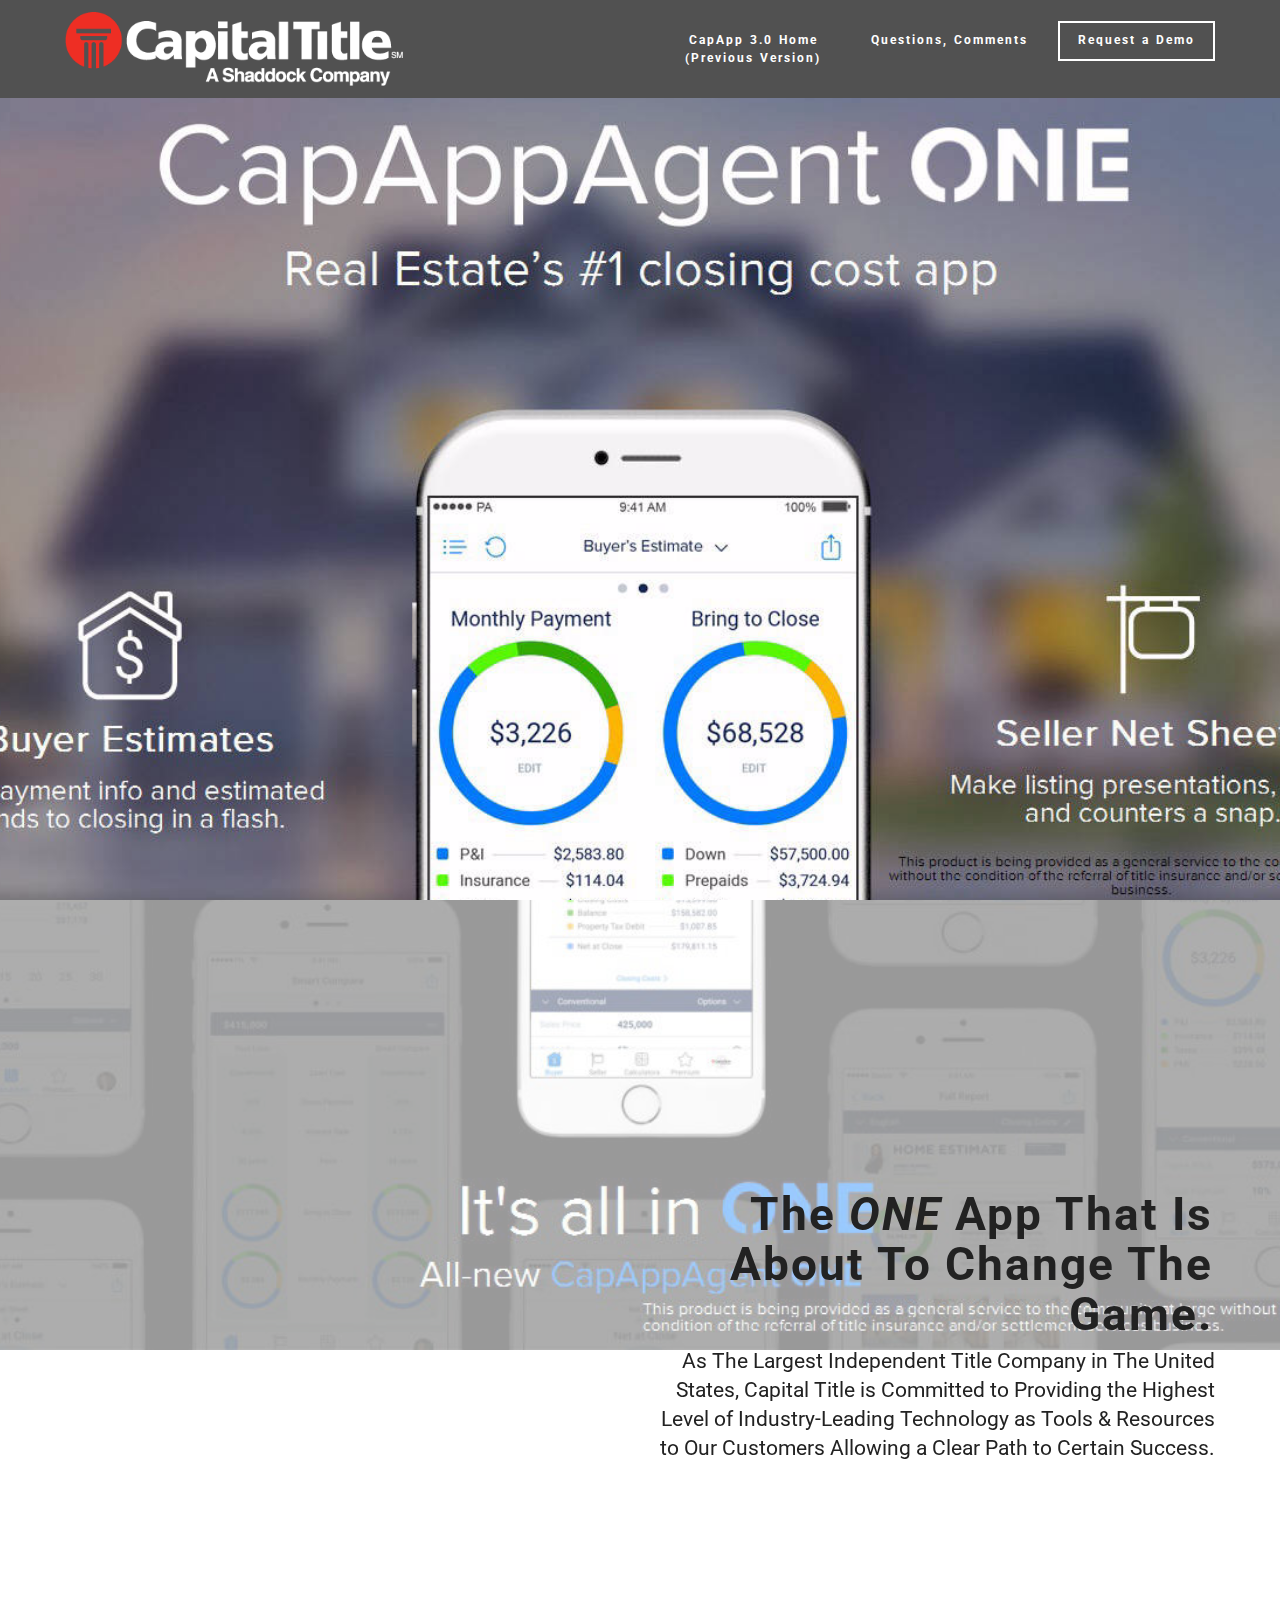
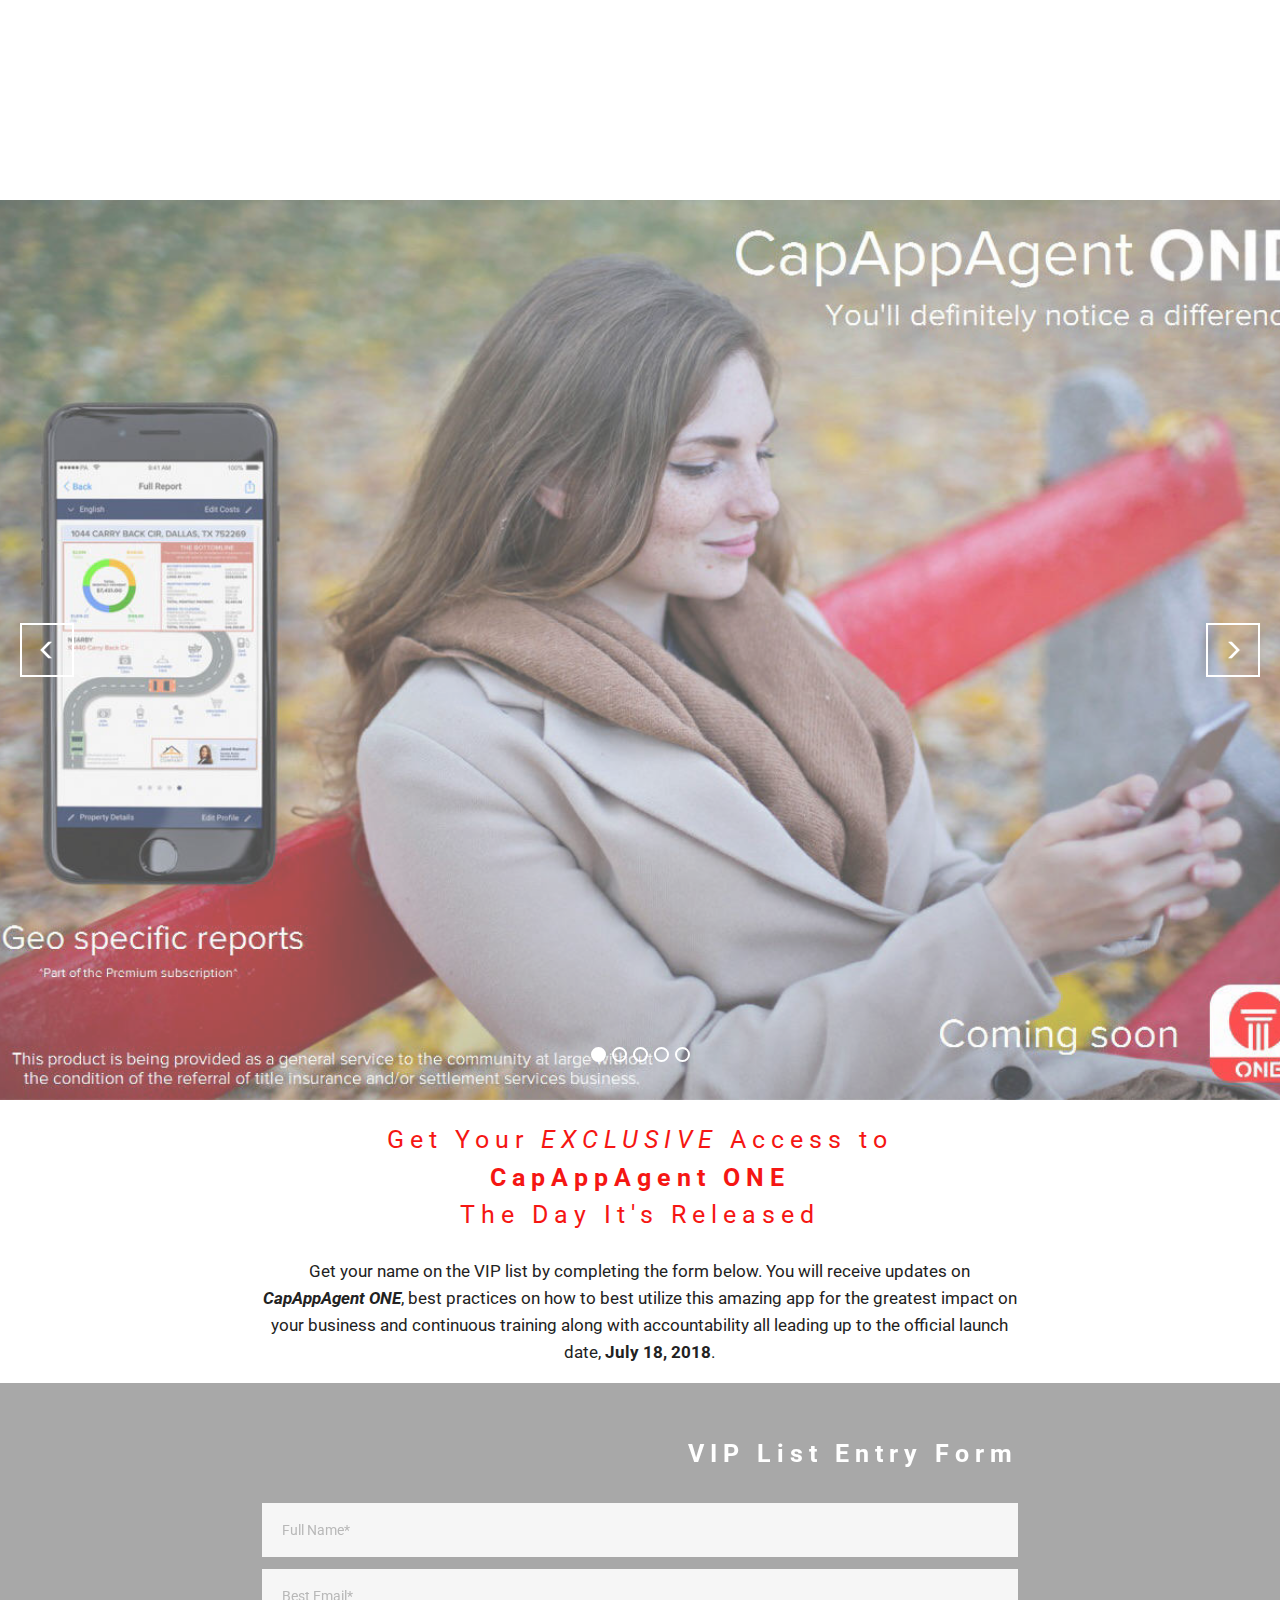
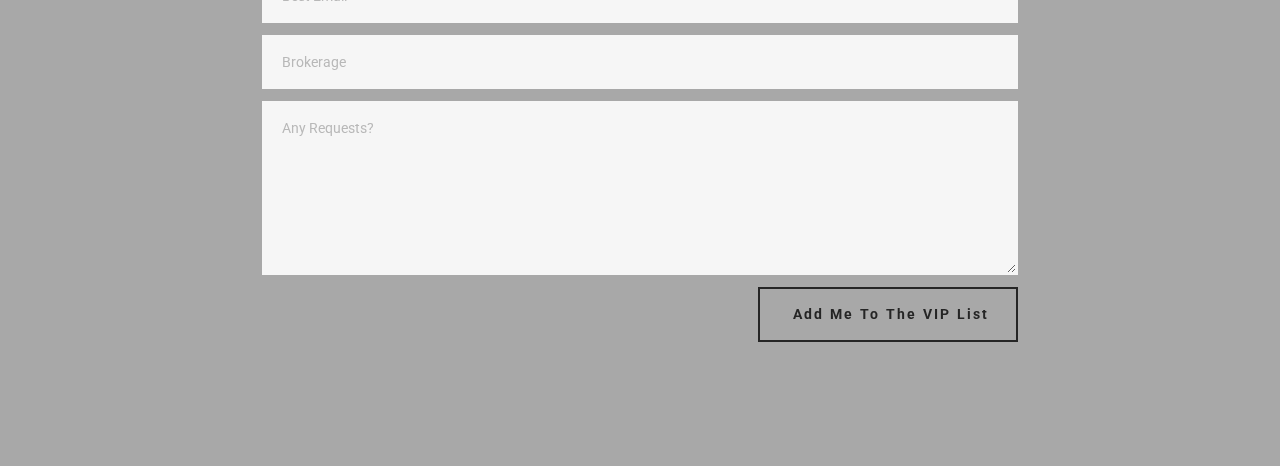
==== commit 7617a7cc: "create github pages" ====
--- a/index.html
+++ b/index.html
@@ -1,327 +1,249 @@
 <!DOCTYPE html>
 <html >
 <head>
-  <!-- Site made with Mobirise Website Builder v4.6.6, https://mobirise.com -->
+  <!-- Site made with Mobirise Website Builder v4.7.6, https://mobirise.com -->
   <meta charset="UTF-8">
   <meta http-equiv="X-UA-Compatible" content="IE=edge">
-  <meta name="generator" content="Mobirise v4.6.6, mobirise.com">
+  <meta name="generator" content="Mobirise v4.7.6, mobirise.com">
   <meta name="viewport" content="width=device-width, initial-scale=1, minimum-scale=1">
-  <link rel="shortcut icon" href="assets/images/logo2.png" type="image/x-icon">
+  <link rel="shortcut icon" href="assets/images/capitaltitlelogo-whitelettering-new-448x98.png" type="image/x-icon">
   <meta name="description" content="">
   <title>Home</title>
-  <link rel="stylesheet" href="assets/web/assets/mobirise-icons/mobirise-icons.css">
-  <link rel="stylesheet" href="assets/tether/tether.min.css">
+  <link rel="stylesheet" href="https://fonts.googleapis.com/css?family=Roboto:700,400&subset=cyrillic,latin,greek,vietnamese">
   <link rel="stylesheet" href="assets/bootstrap/css/bootstrap.min.css">
-  <link rel="stylesheet" href="assets/bootstrap/css/bootstrap-grid.min.css">
-  <link rel="stylesheet" href="assets/bootstrap/css/bootstrap-reboot.min.css">
-  <link rel="stylesheet" href="assets/socicon/css/styles.css">
-  <link rel="stylesheet" href="assets/dropdown/css/style.css">
-  <link rel="stylesheet" href="assets/theme/css/style.css">
+  <link rel="stylesheet" href="assets/animate.css/animate.min.css">
+  <link rel="stylesheet" href="assets/mobirise/css/style.css">
+  <link rel="stylesheet" href="assets/mobirise-slider/style.css">
   <link rel="stylesheet" href="assets/mobirise/css/mbr-additional.css" type="text/css">
   
   
   
 </head>
 <body>
-  <section class="menu cid-qMobemVzZp" once="menu" id="menu1-e">
-
+  <section class="mbr-navbar mbr-navbar--freeze mbr-navbar--absolute mbr-navbar--sticky mbr-navbar--auto-collapse" id="ext_menu-1" data-rv-view="0">
+    <div class="mbr-navbar__section mbr-section">
+        <div class="mbr-section__container container">
+            <div class="mbr-navbar__container">
+                <div class="mbr-navbar__column mbr-navbar__column--s mbr-navbar__brand">
+                    <span class="mbr-navbar__brand-link mbr-brand mbr-brand--inline">
+                        <span class="mbr-brand__logo"><a href="https://ctot.com"><img src="assets/images/capitaltitlelogo-whitelettering-new-448x98.png" class="mbr-navbar__brand-img mbr-brand__img" alt="Mobirise"></a></span>
+                        <span class="mbr-brand__name"><a class="mbr-brand__name text-white" href="https://mobirise.com"></a></span>
+                    </span>
+                </div>
+                <div class="mbr-navbar__hamburger mbr-hamburger"><span class="mbr-hamburger__line"></span></div>
+                <div class="mbr-navbar__column mbr-navbar__menu">
+                    <nav class="mbr-navbar__menu-box mbr-navbar__menu-box--inline-right">
+                        <div class="mbr-navbar__column">
+                            <ul class="mbr-navbar__items mbr-navbar__items--right float-left mbr-buttons mbr-buttons--freeze mbr-buttons--right btn-decorator mbr-buttons--active"><li class="mbr-navbar__item"><a class="mbr-buttons__link btn text-white" href="http://getcapapp.com/" target="_blank">CapApp 3.0 Home<br>(Previous Version)<br></a></li><li class="mbr-navbar__item"><a class="mbr-buttons__link btn text-white" href="https://mobirise.com">Questions, Comments<br></a></li></ul>                            
+                            <ul class="mbr-navbar__items mbr-navbar__items--right mbr-buttons mbr-buttons--freeze mbr-buttons--right btn-inverse mbr-buttons--active"> <li class="mbr-navbar__item"><a class="mbr-buttons__btn btn btn-default" href="mailto:zbohl@ctot.com">Request a Demo</a></li></ul>
+                        </div>
+                    </nav>
+                </div>
+            </div>
+        </div>
+    </div>
+</section>
+
+<section class="engine"><a href="https://mobirise.me/o">free one page website templates</a></section><section class="mbr-box mbr-section mbr-section--relative mbr-section--fixed-size mbr-section--full-height mbr-section--bg-adapted mbr-parallax-background" id="header1-0" data-rv-view="2" style="background-image: url(assets/images/img-1604-1352x784.jpg);">
+    <div class="mbr-box__magnet mbr-box__magnet--sm-padding mbr-box__magnet--center-center mbr-after-navbar">
+        
+        <div class="mbr-box__container mbr-section__container container">
+            <div class="mbr-box mbr-box--stretched"><div class="mbr-box__magnet mbr-box__magnet--center-center">
+                <div class="row"><div class=" col-sm-8 col-sm-offset-2">
+                    <div class="mbr-hero animated fadeInUp">
+                        
+                        
+                    </div>
+                    
+                </div></div>
+            </div></div>
+        </div>
+        
+    </div>
+</section>
+
+<section class="mbr-box mbr-section mbr-section--relative mbr-section--fixed-size mbr-section--full-height mbr-section--bg-adapted mbr-parallax-background" id="header1-m" data-rv-view="118" style="background-image: url(assets/images/img-1604-1024x653.jpg);">
+    <div class="mbr-box__magnet mbr-box__magnet--sm-padding mbr-box__magnet--center-left">
+        <div class="mbr-overlay" style="opacity: 0.6; background-color: rgb(255, 255, 255);"></div>
+        <div class="mbr-box__container mbr-section__container container">
+            <div class="mbr-box mbr-box--stretched"><div class="mbr-box__magnet mbr-box__magnet--center-left">
+                <div class="row"><div class=" col-sm-6 col-sm-offset-6">
+                    <div class="mbr-hero animated fadeInUp">
+                        <h1 class="mbr-hero__text">The <em>ONE</em> App That Is About To Change The Game.</h1>
+                        <p class="mbr-hero__subtext">As The Largest Independent Title Company in The United States, Capital Title is Committed to Providing the Highest Level of Industry-Leading Technology as Tools &amp; Resources to Our Customers Allowing a Clear Path to Certain Success.</p>
+                    </div>
+                    
+                </div></div>
+            </div></div>
+        </div>
+        <div class="mbr-arrow mbr-arrow--floating text-center">
+            <div class="mbr-section__container container">
+                <a class="mbr-arrow__link" href="#slider-4"><i class="glyphicon glyphicon-menu-down"></i></a>
+            </div>
+        </div>
+    </div>
+</section>
+
+<section class="mbr-slider mbr-section mbr-section--no-padding carousel slide" data-ride="carousel" data-wrap="true" data-interval="5000" id="slider-4" data-rv-view="17" style="background-color: rgb(255, 255, 255);">
+    <div class="mbr-section__container">
+        <div>
+            <ol class="carousel-indicators">
+                <li data-app-prevent-settings="" data-target="#slider-4" data-slide-to="0" class="active"></li><li data-app-prevent-settings="" data-target="#slider-4" data-slide-to="1"></li><li data-app-prevent-settings="" data-target="#slider-4" class="" data-slide-to="2"></li><li data-app-prevent-settings="" data-target="#slider-4" data-slide-to="3"></li><li data-app-prevent-settings="" data-target="#slider-4" data-slide-to="4"></li>
+            </ol>
+            <div class="carousel-inner" role="listbox">
+                <div class="mbr-box mbr-section mbr-section--relative mbr-section--fixed-size mbr-section--bg-adapted item dark center mbr-section--full-height active" style="background-image: url(assets/images/img-1598-1272x834.jpg);">
+                    <div class="mbr-box__magnet mbr-box__magnet--center-right mbr-box__magnet--sm-padding">
+                    <div class="mbr-overlay" style="opacity: 0.3; background-color: rgb(255, 255, 255);"></div>                        
+                        <div class=" container">
+                            
+                            <div class="row">
+                                <div class=" col-md-6 col-md-offset-5">  
+
+                                <div class="mbr-hero">
+                                    
+
+                                    
+                                </div>
+                                
+                                </div>
+                            </div>
+                        </div>
+                    </div>
+                </div><div class="mbr-box mbr-section mbr-section--relative mbr-section--fixed-size mbr-section--bg-adapted item dark center mbr-section--full-height" style="background-image: url(assets/images/img-1602-1352x897.jpg);">
+                    <div class="mbr-box__magnet mbr-box__magnet--center-left mbr-box__magnet--sm-padding">
+                    <div class="mbr-overlay" style="opacity: 0.3; background-color: rgb(255, 255, 255);"></div>                        
+                        <div class=" container">
+                            
+                            <div class="row">
+                                <div class=" col-md-offset-1 col-md-6">  
+
+                                <div class="mbr-hero">
+                                    
+
+                                    
+                                </div>
+                                
+                                </div>
+                            </div>
+                        </div>
+                    </div>
+                </div><div class="mbr-box mbr-section mbr-section--relative mbr-section--fixed-size mbr-section--bg-adapted item dark center mbr-section--full-height" style="background-image: url(assets/images/img-1603-1024x798.jpg);">
+                    <div class="mbr-box__magnet mbr-box__magnet--center-center mbr-box__magnet--sm-padding">
+                    <div class="mbr-overlay" style="opacity: 0.3; background-color: rgb(255, 255, 255);"></div>                        
+                        <div class=" container">
+                            
+                            <div class="row">
+                                <div class=" col-md-8 col-md-offset-2">  
+
+                                <div class="mbr-hero">
+                                    
+
+                                    
+                                </div>
+                                
+                                </div>
+                            </div>
+                        </div>
+                    </div>
+                </div><div class="mbr-box mbr-section mbr-section--relative mbr-section--fixed-size mbr-section--bg-adapted item dark center mbr-section--full-height" style="background-image: url(assets/images/img-1600-1024x820.jpg);">
+                    <div class="mbr-box__magnet mbr-box__magnet--center-center mbr-box__magnet--sm-padding">
+                    <div class="mbr-overlay" style="opacity: 0.3; background-color: rgb(255, 255, 255);"></div>                        
+                        <div class=" container">
+                            
+                            <div class="row">
+                                <div class=" col-md-8 col-md-offset-2">  
+
+                                <div class="mbr-hero">
+                                    
+
+                                    
+                                </div>
+                                
+                                </div>
+                            </div>
+                        </div>
+                    </div>
+                </div><div class="mbr-box mbr-section mbr-section--relative mbr-section--fixed-size mbr-section--bg-adapted item dark center mbr-section--full-height" style="background-image: url(assets/images/img-1599-1352x866.jpg);">
+                    <div class="mbr-box__magnet mbr-box__magnet--center-center mbr-box__magnet--sm-padding">
+                    <div class="mbr-overlay" style="opacity: 0.3; background-color: rgb(255, 255, 255);"></div>                        
+                        <div class=" container">
+                            
+                            <div class="row">
+                                <div class=" col-md-8 col-md-offset-2">  
+
+                                <div class="mbr-hero">
+                                    
+
+                                    
+                                </div>
+                                
+                                </div>
+                            </div>
+                        </div>
+                    </div>
+                </div>
+            </div>
+            
+            <a data-app-prevent-settings="" class="left carousel-control" role="button" data-slide="prev" href="#slider-4">
+                <span class="glyphicon glyphicon-menu-left" aria-hidden="true"></span>
+                <span class="sr-only">Previous</span>
+            </a>
+            <a data-app-prevent-settings="" class="right carousel-control" role="button" data-slide="next" href="#slider-4">
+                <span class="glyphicon glyphicon-menu-right" aria-hidden="true"></span>
+                <span class="sr-only">Next</span>
+            </a>
+        </div>
+    </div>
+</section>
+
+<section class="mbr-section mbr-section--relative mbr-section--fixed-size" id="msg-box3-n" data-rv-view="121" style="background-color: rgb(255, 255, 255);">
     
-
-    <nav class="navbar navbar-expand beta-menu navbar-dropdown align-items-center navbar-fixed-top navbar-toggleable-sm">
-        <button class="navbar-toggler navbar-toggler-right" type="button" data-toggle="collapse" data-target="#navbarSupportedContent" aria-controls="navbarSupportedContent" aria-expanded="false" aria-label="Toggle navigation">
-            <div class="hamburger">
-                <span></span>
-                <span></span>
-                <span></span>
-                <span></span>
-            </div>
-        </button>
-        <div class="menu-logo">
-            <div class="navbar-brand">
+    <div class="mbr-section__container container mbr-section__container--first" style="padding-top: 31px;">
+        <div class="mbr-header mbr-header--wysiwyg row">
+            <div class="col-sm-8 col-sm-offset-2">
+                <h3 class="mbr-header__text"><span style="font-weight: normal;">Get Your <em>EXCLUSIVE</em> Access to</span><br>CapAppAgent ONE<br><span style="font-weight: normal;">The Day It's Released</span></h3>
                 
-                <span class="navbar-caption-wrap"><a class="navbar-caption text-white display-4" href="https://mobirise.com">
-                        MOBIRISE
-                    </a></span>
-            </div>
-        </div>
-        <div class="collapse navbar-collapse" id="navbarSupportedContent">
-            <ul class="navbar-nav nav-dropdown" data-app-modern-menu="true">
-                <li class="nav-item">
-                    <a class="nav-link link text-white display-4" href="https://mobirise.com">
-                        <span class="mbri-home mbr-iconfont mbr-iconfont-btn"></span>
-                        Services
-                    </a>
-                </li>
-                <li class="nav-item">
-                    <a class="nav-link link text-white display-4" href="https://mobirise.com">
-                        <span class="mbri-search mbr-iconfont mbr-iconfont-btn"></span>
-                        About Us
-                    </a>
-                </li>
-            </ul>
-            <div class="navbar-buttons mbr-section-btn"><a class="btn btn-sm btn-primary display-4" href="https://mobirise.com">
-                    <span class="mbri-save mbr-iconfont mbr-iconfont-btn "></span>
-                    Try It Now!
-                </a></div>
-        </div>
-    </nav>
-</section>
-
-<section class="engine"><a href="https://mobirise.ws/f">simple website creator</a></section><section class="cid-qMobenNFk4" id="header2-f">
-
+            </div>
+        </div>
+    </div>
+    <div class="mbr-section__container container mbr-section__container--last" style="padding-bottom: 31px;">
+        <div class="row">
+            <div class="mbr-article mbr-article--wysiwyg col-sm-8 col-sm-offset-2">Get your name on the VIP list by completing the form below. You will receive updates on <strong><em>CapAppAgent ONE</em></strong>, best practices on how to best utilize this amazing app for the greatest impact on your business and continuous training along with accountability all leading up to the official launch date, <strong>July 18, 2018</strong>.</div>
+        </div>
+    </div>
     
-
-    <div class="mbr-overlay" style="opacity: 0.3; background-color: rgb(35, 35, 35);"></div>
-
-    <div class="container align-center">
-        <div class="row justify-content-md-center">
-            <div class="mbr-white col-md-10">
-                <h1 class="mbr-section-title mbr-bold pb-3 mbr-fonts-style display-1">
-                    Your One-Stop for <br>Onboarding Success</h1>
-                
-                <p class="mbr-text pb-3 mbr-fonts-style display-5"><em>WELCOME to the Capital Title family!!<br></em>Below you will find the items needed to navigate your SuccessPath&nbsp;<br>within Capital Title. We want to help you arrive in the most efficient manner<br>so do not hesitate to reach out with any questions. We are here to help!</p>
-                <div class="mbr-section-btn"><a class="btn btn-md btn-secondary display-7" href="https://ctot.com">MORE ABOUT CAPITAL TITLE</a></div>
-            </div>
-        </div>
-    </div>
-    <div class="mbr-arrow hidden-sm-down" aria-hidden="true">
-        <a href="#next">
-            <i class="mbri-down mbr-iconfont"></i>
-        </a>
-    </div>
-</section>
-
-<section class="header7 cid-qMMpGFbZiC mbr-parallax-background" id="header7-s">
-
-    
-
-    <div class="mbr-overlay" style="opacity: 0.5; background-color: rgb(0, 0, 0);">
-    </div>
-
-    <div class="container">
-        <div class="media-container-row">
-
-            <div class="media-content align-right">
-                <h1 class="mbr-section-title mbr-white pb-3 mbr-fonts-style display-1">
-                    Welcome to the Capital Title Family</h1>
-                <div class="mbr-section-text mbr-white pb-3">
-                    <p class="mbr-text mbr-fonts-style display-5">
-                        We are so happy to have you here as a part of our Capital Title family. Click on the video for a little history, where we are at currently and where we strive to be.</p>
-                </div>
-                
-            </div>
-
-            <div class="mbr-figure" style="width: 85%;"><iframe class="mbr-embedded-video" src="https://www.youtube.com/embed/htLT7RfFLag?rel=0&amp;amp;showinfo=0&amp;autoplay=0&amp;loop=0" width="1280" height="720" frameborder="0" allowfullscreen></iframe></div>
-
-        </div>
-    </div>
-</section>
-
-<section class="mbr-section article content9 cid-qMomlSoyAE" id="content9-i">
-    
-     
-
-    <div class="container">
-        <div class="inner-container" style="width: 100%;">
-            <hr class="line" style="width: 25%;">
-            <div class="section-text align-center mbr-fonts-style display-5">
-                    We are all set to begin our onboarding journey below. <br><em>Please remember that the information provided will be handled in the most secure fashion.</em><br>The forms and information will be provided in order of importance of completion.</div>
-            <hr class="line" style="width: 25%;">
-        </div>
-        </div>
-</section>
-
-<section class="features17 cid-qMoUez0Dak" id="features17-k">
-    
-    
-
-    
-    <div class="container-fluid">
-        <div class="media-container-row">
-            <div class="card p-3 col-12 col-md-6 col-lg-3">
-                <div class="card-wrapper">
-                    <div class="card-img">
-                        <img src="assets/images/screen-shot-2018-03-19-at-2.03.04-pm-562x725.png" alt="Mobirise" title="">
-                    </div>
-                    <div class="card-box">
-                        <h4 class="card-title pb-3 mbr-fonts-style display-5">
-                            Human Resources<br>Payroll<br>Benefits<br>Packet</h4>
-                        <p class="mbr-text mbr-fonts-style display-7">Important forms, applications and notices to ensure your smooth transition as a Capital Title family member.</p>
-                    </div>
-                </div>
-            </div>
-
-            <div class="card p-3 col-12 col-md-6 col-lg-3">
-                <div class="card-wrapper">
-                    <div class="card-img">
-                        <img src="assets/images/screen-shot-2018-03-19-at-2.11.42-pm-562x729.png" alt="Mobirise" title="">
-                    </div>
-                    <div class="card-box">
-                        <h4 class="card-title pb-3 mbr-fonts-style display-5">
-                            Shaddock Companies<br>401(k) Plan Packet</h4>
-                        <p class="mbr-text mbr-fonts-style display-7">
-                            Information and application forms for eligible members to participate in the 401(k) Retirement Savings Plan.</p>
-                    </div>
-                </div>
-            </div>
-
-            <div class="card p-3 col-12 col-md-6 col-lg-3">
-                <div class="card-wrapper">
-                    <div class="card-img">
-                        <img src="assets/images/screen-shot-2018-03-19-at-2.11.54-pm-562x728.png" alt="Mobirise" title="">
-                    </div>
-                    <div class="card-box">
-                        <h4 class="card-title pb-3 mbr-fonts-style display-5">
-                            New Employee Benefits Packet</h4>
-                        <p class="mbr-text mbr-fonts-style display-7">Critical documentation for new members to complete and submit in a prompt manner.</p>
-                    </div>
-                </div>
-            </div>
-
-            <div class="card p-3 col-12 col-md-6 col-lg-3">
-                <div class="card-wrapper">
-                    <div class="card-img">
-                        <a href="https://www.dropbox.com/s/ryfkki7fw6t8sam/CTOT-Required%20Forms%20Packet.pdf?dl=0"><img src="assets/images/screen-shot-2018-03-19-at-2.12.08-pm-562x726.png" alt="Mobirise" title=""></a>
-                    </div>
-                    <div class="card-box">
-                        <h4 class="card-title pb-3 mbr-fonts-style display-5">
-                            New Employee Required Forms Packet</h4>
-                        <p class="mbr-text mbr-fonts-style display-7">Additional forms, applications and/or notices for ALL new Capital Title Family Members dependent upon position.</p>
-                    </div>
-                </div>
-            </div>
-            
-            
-        </div>
-    </div>
-</section>
-
-<section class="header13 cid-qMM2tRY7c9 mbr-parallax-background" id="header13-p">
-
-    
-
-    <div class="mbr-overlay" style="opacity: 0.5; background-color: rgb(35, 35, 35);">
-    </div>
-
-    <div class="container">
-        
-
-        <h1 class="mbr-section-title align-center pb-3 mbr-white mbr-bold mbr-fonts-style display-1">
-            Capital Campus</h1>
-
-        <h3 class="mbr-section-subtitle mbr-fonts-style display-5">Your Online Learning Platform Delivering a <strong>SuccessPath </strong>That Includes Tutorials, Workflows, Videos, Case Studies, Shareable Content and SO MUCH MORE <em>All </em>Customizable With YOUR Success in Mind.&nbsp;<div><br></div><div>Get Access Now by Submitting Your Request Form Today</div><br><div><em>Scroll Down For More Information</em></div></h3>
-
-        <div class="container mt-5 pt-5 pb-5">
-            <div class="media-container-column" data-form-type="formoid">
-                <div data-form-alert="" hidden="">
-                    Thanks for filling out the form!
-                </div>
-
-                <form class="form-inline" action="https://mobirise.com/" method="post" data-form-title="Mobirise Form">
-                    <input type="hidden" value="jb7wgA5P67D699u+Y1TT68XWqh2JuJ3dKIyD/W1Alh/GjIBaAzcLvHxIjGKnBsvEx+1WOKOwtPcpQjaRfPDCKYAw6rLlNv/I9x7F7k3aRd4WNz2Ifm09G5vasVK0qmdh" data-form-email="true">
-                    <div class="form-group">
-                        <input type="text" class="form-control input-sm input-inverse" name="name" required="" data-form-field="Name" placeholder="Name" id="name-header13-p">
-                    </div>
-                    <div class="form-group">
-                        <input type="email" class="form-control input-sm input-inverse" name="email" required="" data-form-field="Email" placeholder="Email" id="email-header13-p">
-                    </div>
-                    <div class="form-group">
-                        <input type="tel" class="form-control input-sm input-inverse" name="phone" data-form-field="Phone" placeholder="Phone" id="phone-header13-p">
-                    </div>
-                    <div class="buttons-wrap"><button href="" class="btn btn-secondary display-4" type="submit" role="button">Submit Access Request</button></div>
-                </form>
-            </div>
-        </div>
-    </div>
-
-    
-
-    <div class="mbr-arrow hidden-sm-down" aria-hidden="true">
-        <a href="#next">
-            <i class="mbri-down mbr-iconfont"></i>
-        </a>
-    </div>
-</section>
-
-<section class="cid-qMobeonGxT" id="footer1-g">
-
-    
-
-    
-
-    <div class="container">
-        <div class="media-container-row content text-white">
-            <div class="col-12 col-md-3">
-                <div class="media-wrap">
-                    <a href="https://ctot.com">
-                        <img src="assets/images/ctotlogo-black-horiz-1-copy-copy-copy-160x156.png" alt="Mobirise" title="">
-                    </a>
-                </div>
-            </div>
-            <div class="col-12 col-md-3 mbr-fonts-style display-7">
-                <h5 class="pb-3">
-                    Address
-                </h5>
-                <p class="mbr-text">2400 Dallas Parkway<br>Suite 560<br>Plano, TX 75093</p>
-            </div>
-            <div class="col-12 col-md-3 mbr-fonts-style display-7">
-                <h5 class="pb-3">
-                    Contacts
-                </h5>
-                <p class="mbr-text">
-                    Email: <a href="mailto:zbohl@ctot.com">zbohl@ctot.com&nbsp;</a><br>Phone: (972) 682-2700 &nbsp; &nbsp; &nbsp; &nbsp; &nbsp; &nbsp; &nbsp; &nbsp; &nbsp;&nbsp;<br><br></p>
-            </div>
-            <div class="col-12 col-md-3 mbr-fonts-style display-7">
-                <h5 class="pb-3">
-                    Links
-                </h5>
-                <p class="mbr-text"><a href="https://ctot.com">Website</a><br>FAQ<br><br></p>
-            </div>
-        </div>
-        <div class="footer-lower">
-            <div class="media-container-row">
-                <div class="col-sm-12">
-                    <hr>
-                </div>
-            </div>
-            <div class="media-container-row mbr-white">
-                <div class="col-sm-6 copyright">
-                    <p class="mbr-text mbr-fonts-style display-7">
-                        © Copyright 2018 Capital Title of Texas, LLC - All Rights Reserved
-                    </p>
-                </div>
-                <div class="col-md-6">
-                    <div class="social-list align-right">
-                        <div class="soc-item">
-                            <a href="https://twitter.com/mobirise" target="_blank">
-                                <span class="socicon-twitter socicon mbr-iconfont mbr-iconfont-social"></span>
-                            </a>
-                        </div>
-                        <div class="soc-item">
-                            <a href="https://www.facebook.com/pages/Mobirise/1616226671953247" target="_blank">
-                                <span class="socicon-facebook socicon mbr-iconfont mbr-iconfont-social"></span>
-                            </a>
-                        </div>
-                        <div class="soc-item">
-                            <a href="https://www.youtube.com/c/mobirise" target="_blank">
-                                <span class="socicon-youtube socicon mbr-iconfont mbr-iconfont-social"></span>
-                            </a>
-                        </div>
-                        <div class="soc-item">
-                            <a href="https://instagram.com/mobirise" target="_blank">
-                                <span class="socicon-instagram socicon mbr-iconfont mbr-iconfont-social"></span>
-                            </a>
-                        </div>
-                        <div class="soc-item">
-                            <a href="https://plus.google.com/u/0/+Mobirise" target="_blank">
-                                <span class="socicon-googleplus socicon mbr-iconfont mbr-iconfont-social"></span>
-                            </a>
-                        </div>
-                        <div class="soc-item">
-                            <a href="https://www.behance.net/Mobirise" target="_blank">
-                                <span class="socicon-behance socicon mbr-iconfont mbr-iconfont-social"></span>
-                            </a>
-                        </div>
+</section>
+
+<section class="mbr-section mbr-section--relative mbr-section--fixed-size mbr-parallax-background" id="form1-l" data-rv-view="109" style="background-image: url(assets/images/img-5fac7fc19e7f-1-1024x640.jpg);">
+    <div class="mbr-overlay" style="opacity: 0.5; background-color: rgb(81, 81, 81);"></div>
+    <div class="mbr-section__container mbr-section__container--std-padding container" style="padding-top: 62px; padding-bottom: 124px;">
+        <div class="row">
+            <div class="col-sm-12">
+                <div class="row">
+                    <div class="col-sm-8 col-sm-offset-2" data-form-type="formoid">
+                        <div class="mbr-header mbr-header--center mbr-header--std-padding">
+                            <h2 class="mbr-header__text">VIP List Entry Form</h2>
+                        </div>
+                        <div data-form-alert="true">
+                            <div class="hide" data-form-alert-success="true">You are truly a VIP to us and we are excited to provide you the amazing CapAppAgent ONE the minute it is released.
+Thank you for taking the time in becoming our VIP!</div>
+                        </div>
+                        <form action="https://mobirise.com/" method="post" data-form-title="VIP List Entry Form">
+                            <input type="hidden" value="fC52f2R5FTW6aTBwOw7ksyuhGEkp5Ijnr0u4TBIQxOTzINF/WwCdJQE9Ppa0GW13GO7wEO6pTqItljeSNPW0ytymJaAEoVBg52XebEwZ1MHr7gM3NkrlS14MqoAcYwuE" data-form-email="true">
+                            <div class="form-group">
+                                <input type="text" class="form-control" name="name" required="" placeholder="Full Name*" data-form-field="Name">
+                            </div>
+                            <div class="form-group">
+                                <input type="email" class="form-control" name="email" required="" placeholder="Best Email*" data-form-field="Email">
+                            </div>
+                            <div class="form-group">
+                                <input type="tel" class="form-control" name="phone" placeholder="Brokerage" data-form-field="Phone">
+                            </div>
+                            <div class="form-group">
+                                <textarea class="form-control" name="message" rows="7" placeholder="Any Requests?" data-form-field="Message"></textarea>
+                            </div>
+                            <div class="mbr-buttons mbr-buttons--right"><button type="submit" class="mbr-buttons__btn btn btn-lg btn-default">&nbsp;Add Me To The VIP List</button></div>
+                        </form>
                     </div>
                 </div>
             </div>
@@ -331,15 +253,14 @@
 
 
   <script src="assets/web/assets/jquery/jquery.min.js"></script>
-  <script src="assets/popper/popper.min.js"></script>
-  <script src="assets/tether/tether.min.js"></script>
   <script src="assets/bootstrap/js/bootstrap.min.js"></script>
-  <script src="assets/smoothscroll/smooth-scroll.js"></script>
-  <script src="assets/touchswipe/jquery.touch-swipe.min.js"></script>
-  <script src="assets/parallax/jarallax.min.js"></script>
-  <script src="assets/playervimeo/vimeo_player.js"></script>
-  <script src="assets/dropdown/js/script.min.js"></script>
-  <script src="assets/theme/js/script.js"></script>
+  <!--[if lte IE 9]>
+    <script src="assets/jquery-placeholder/jquery.placeholder.min.js"></script>
+  <![endif]-->
+  <script src="assets/smooth-scroll/smooth-scroll.js"></script>
+  <script src="assets/jarallax/jarallax.js"></script>
+  <script src="assets/bootstrap-carousel-swipe/bootstrap-carousel-swipe.js"></script>
+  <script src="assets/mobirise/js/script.js"></script>
   <script src="assets/formoid/formoid.min.js"></script>
   
   
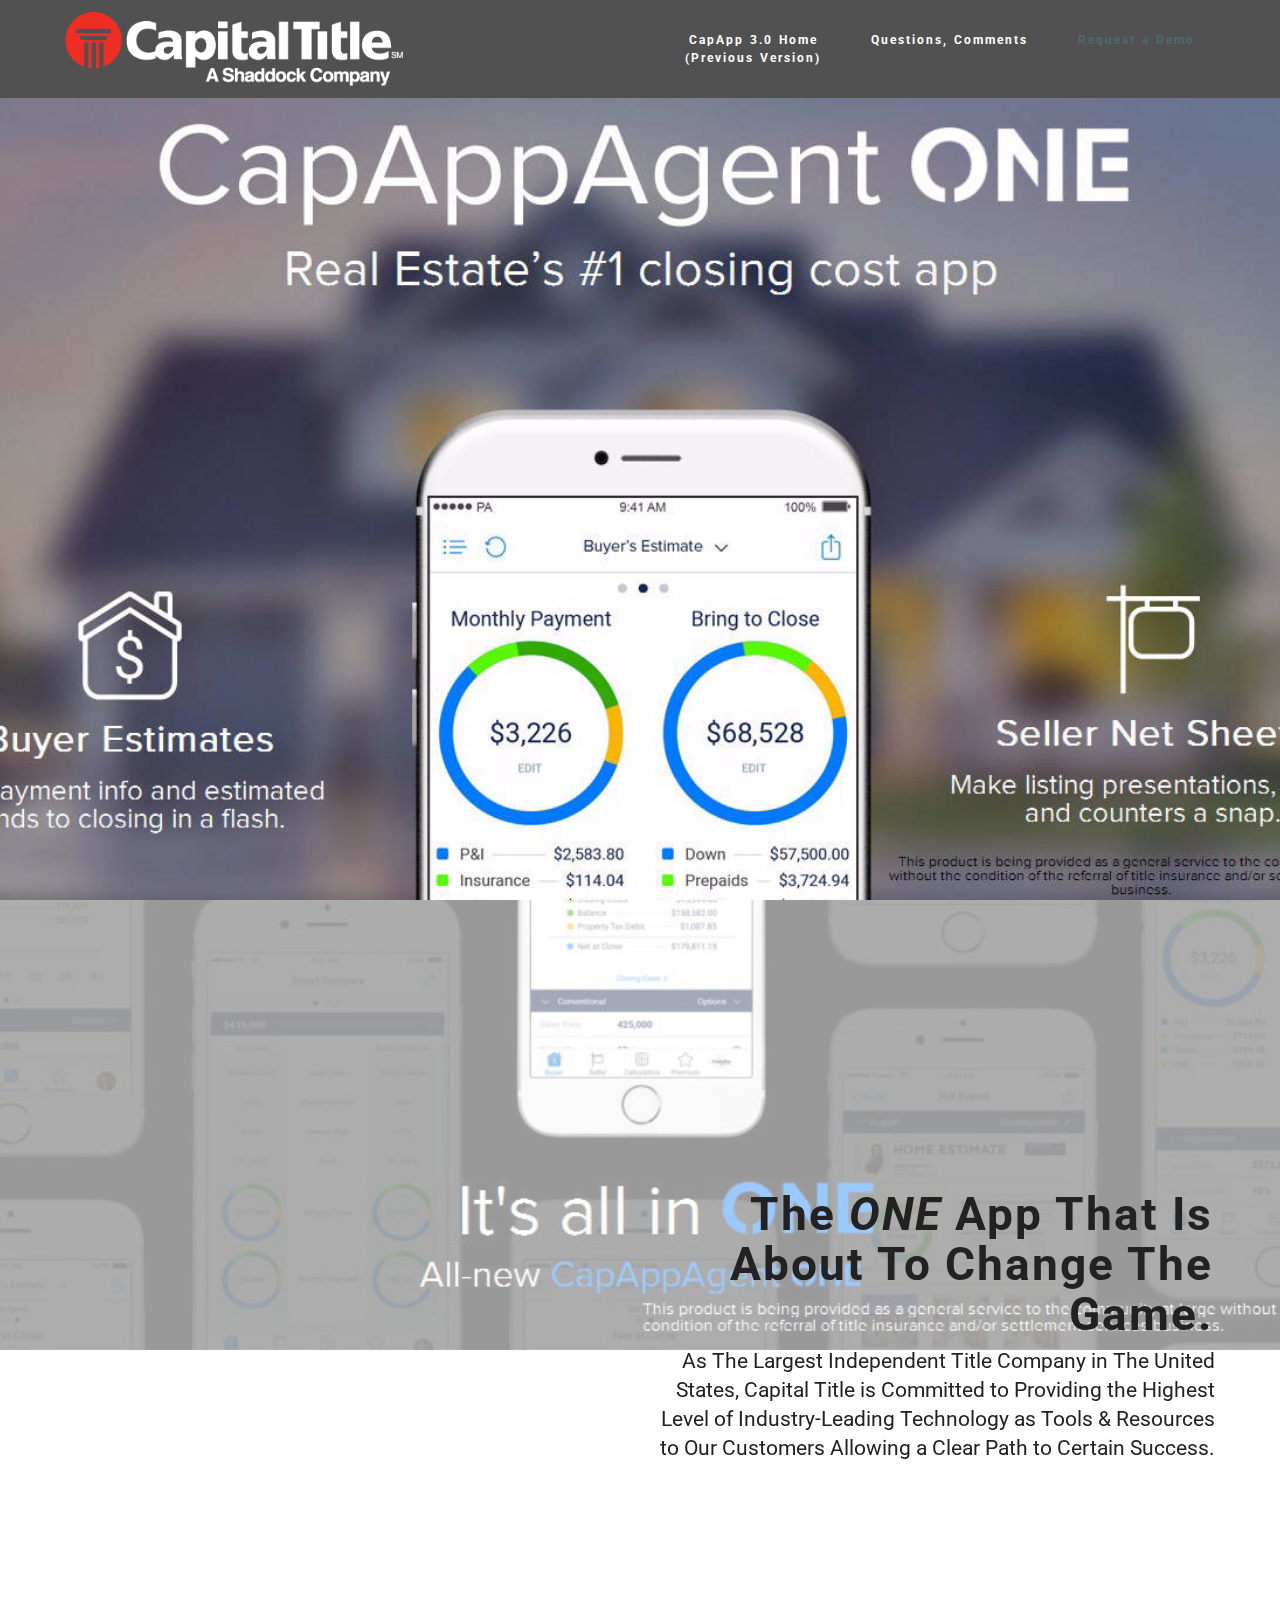
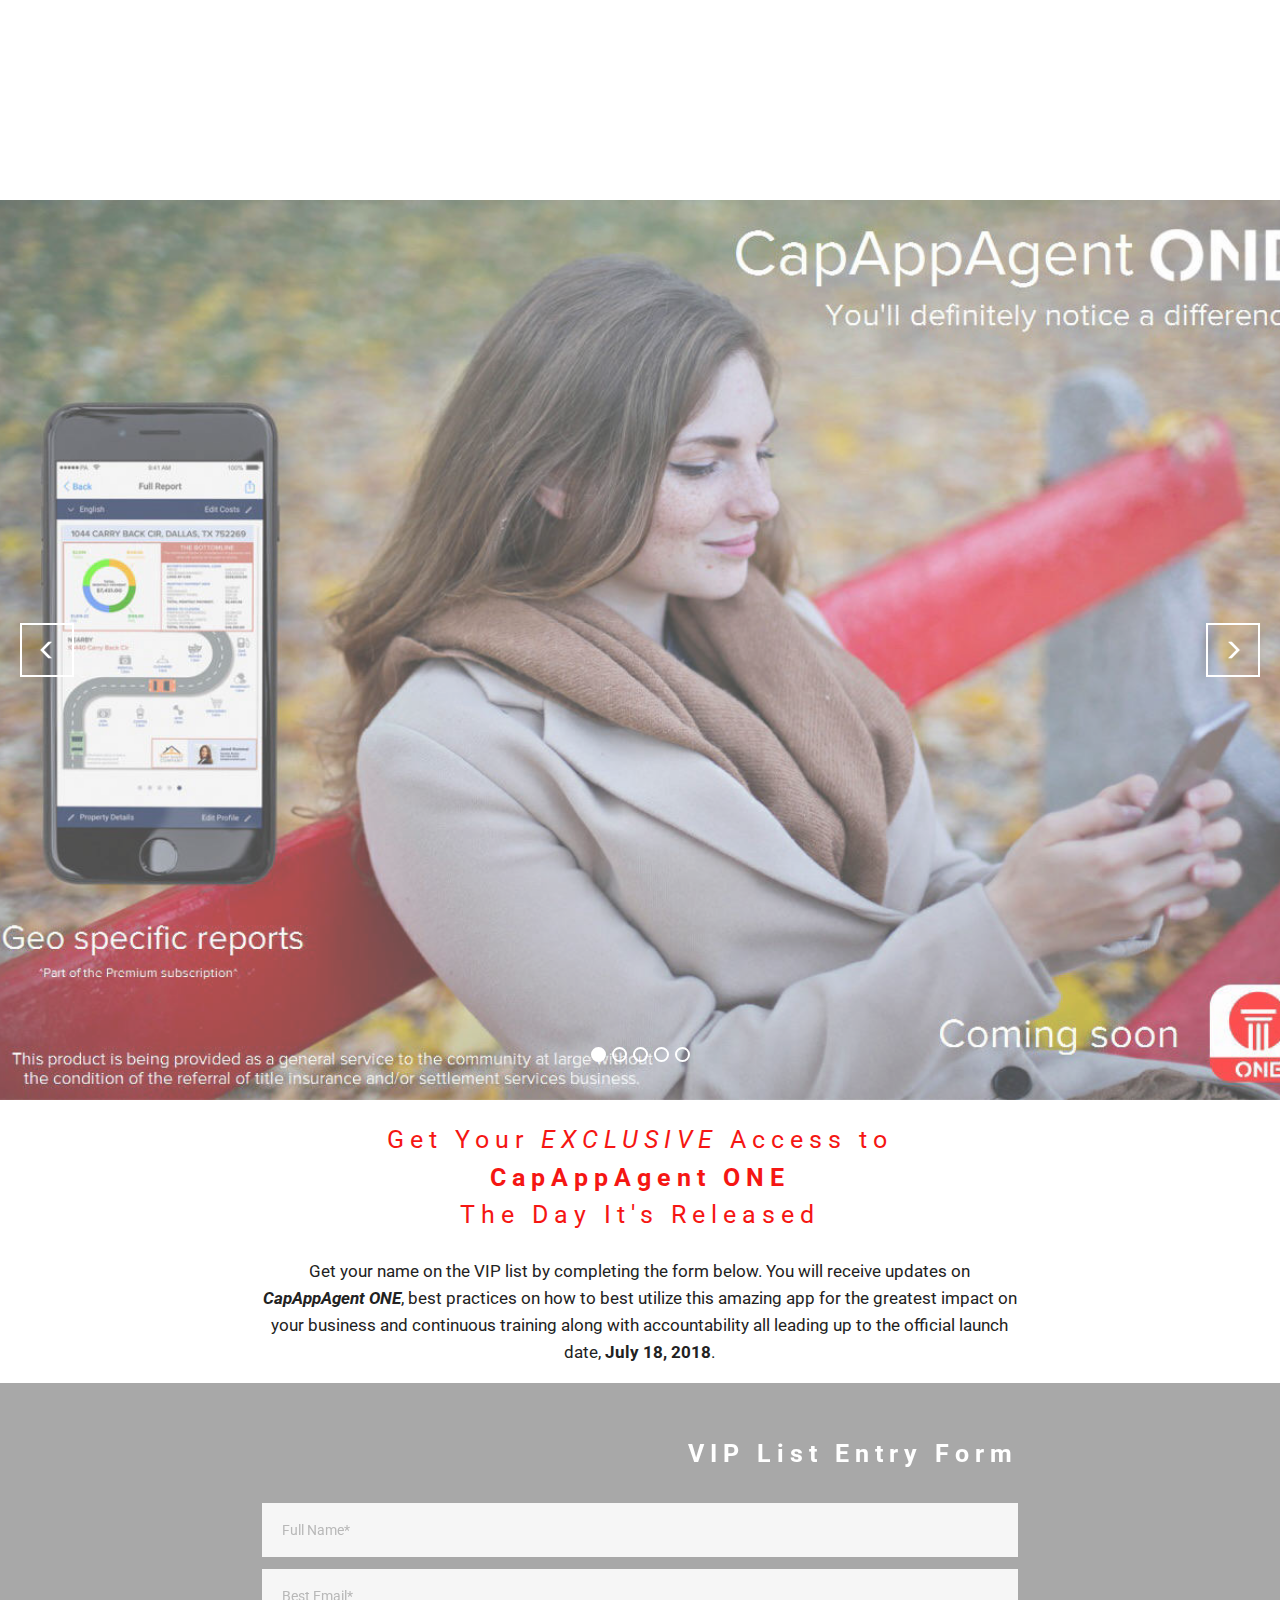
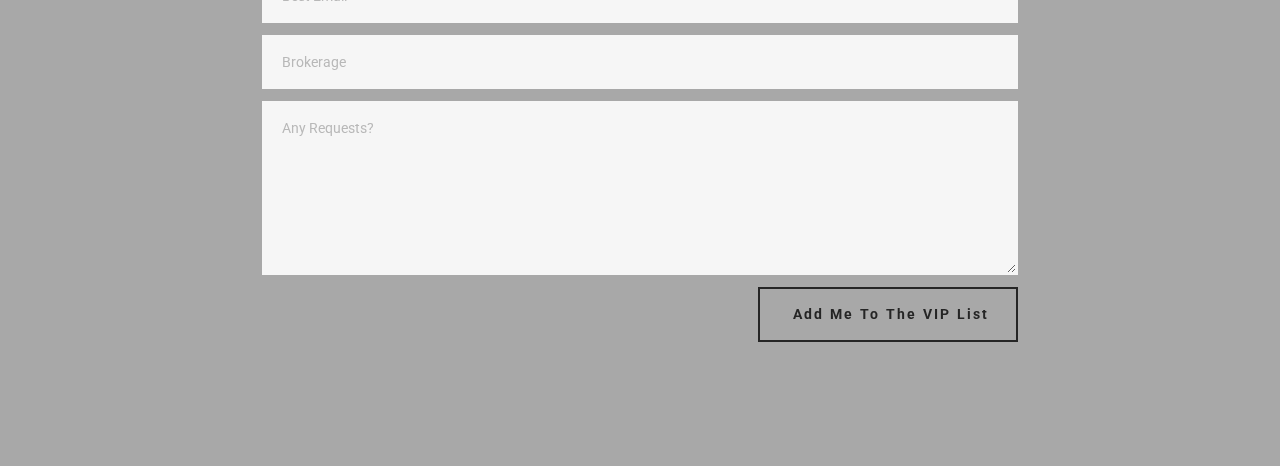
==== commit ae2e0c87: "create github pages" ====
--- a/index.html
+++ b/index.html
@@ -35,7 +35,7 @@
                     <nav class="mbr-navbar__menu-box mbr-navbar__menu-box--inline-right">
                         <div class="mbr-navbar__column">
                             <ul class="mbr-navbar__items mbr-navbar__items--right float-left mbr-buttons mbr-buttons--freeze mbr-buttons--right btn-decorator mbr-buttons--active"><li class="mbr-navbar__item"><a class="mbr-buttons__link btn text-white" href="http://getcapapp.com/" target="_blank">CapApp 3.0 Home<br>(Previous Version)<br></a></li><li class="mbr-navbar__item"><a class="mbr-buttons__link btn text-white" href="https://mobirise.com">Questions, Comments<br></a></li></ul>                            
-                            <ul class="mbr-navbar__items mbr-navbar__items--right mbr-buttons mbr-buttons--freeze mbr-buttons--right btn-inverse mbr-buttons--active"> <li class="mbr-navbar__item"><a class="mbr-buttons__btn btn btn-default" href="mailto:zbohl@ctot.com">Request a Demo</a></li></ul>
+                            <ul class="mbr-navbar__items mbr-navbar__items--right mbr-buttons mbr-buttons--freeze mbr-buttons--right btn-inverse mbr-buttons--active"> <li class="mbr-navbar__item"><a class="mbr-buttons__btn btn btn-link" href="mailto:zbohl@ctot.com">Request a Demo</a></li></ul>
                         </div>
                     </nav>
                 </div>
@@ -44,7 +44,7 @@
     </div>
 </section>
 
-<section class="engine"><a href="https://mobirise.me/o">free one page website templates</a></section><section class="mbr-box mbr-section mbr-section--relative mbr-section--fixed-size mbr-section--full-height mbr-section--bg-adapted mbr-parallax-background" id="header1-0" data-rv-view="2" style="background-image: url(assets/images/img-1604-1352x784.jpg);">
+<section class="engine"><a href="https://mobirise.me/k">develop free website</a></section><section class="mbr-box mbr-section mbr-section--relative mbr-section--fixed-size mbr-section--full-height mbr-section--bg-adapted mbr-parallax-background" id="header1-0" data-rv-view="2" style="background-image: url(assets/images/img-1604-1352x784.jpg);">
     <div class="mbr-box__magnet mbr-box__magnet--sm-padding mbr-box__magnet--center-center mbr-after-navbar">
         
         <div class="mbr-box__container mbr-section__container container">
@@ -229,7 +229,7 @@
 Thank you for taking the time in becoming our VIP!</div>
                         </div>
                         <form action="https://mobirise.com/" method="post" data-form-title="VIP List Entry Form">
-                            <input type="hidden" value="fC52f2R5FTW6aTBwOw7ksyuhGEkp5Ijnr0u4TBIQxOTzINF/WwCdJQE9Ppa0GW13GO7wEO6pTqItljeSNPW0ytymJaAEoVBg52XebEwZ1MHr7gM3NkrlS14MqoAcYwuE" data-form-email="true">
+                            <input type="hidden" value="bq/lPpXlb5CHJl3BSXYnp8L/KLzUGONIQVKpaDtGT+kqxKGtjQ+6YDRz95OlWLO2TgZvUDYL0HCscEHVySdCorJCek4VWBMty+bwNcQMMUNmkq22eJuANBY2Igj2KLMA" data-form-email="true">
                             <div class="form-group">
                                 <input type="text" class="form-control" name="name" required="" placeholder="Full Name*" data-form-field="Name">
                             </div>
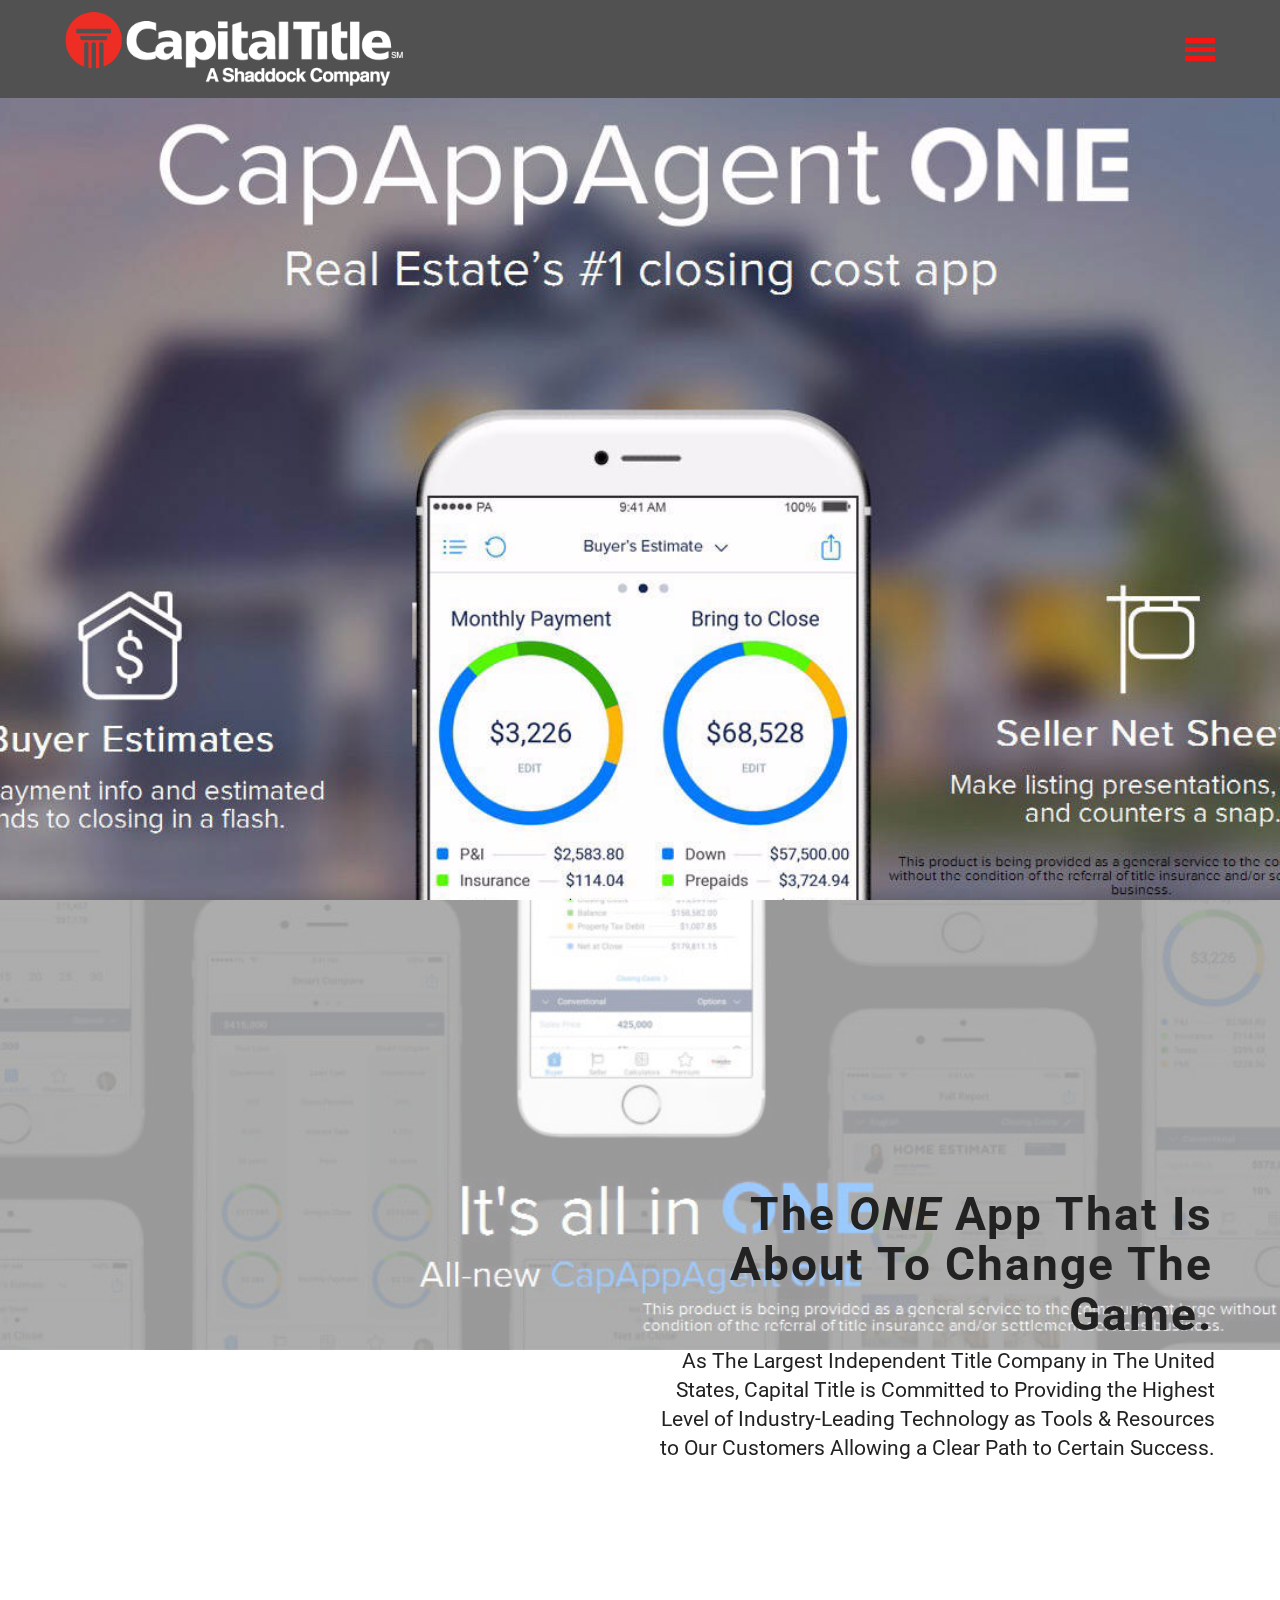
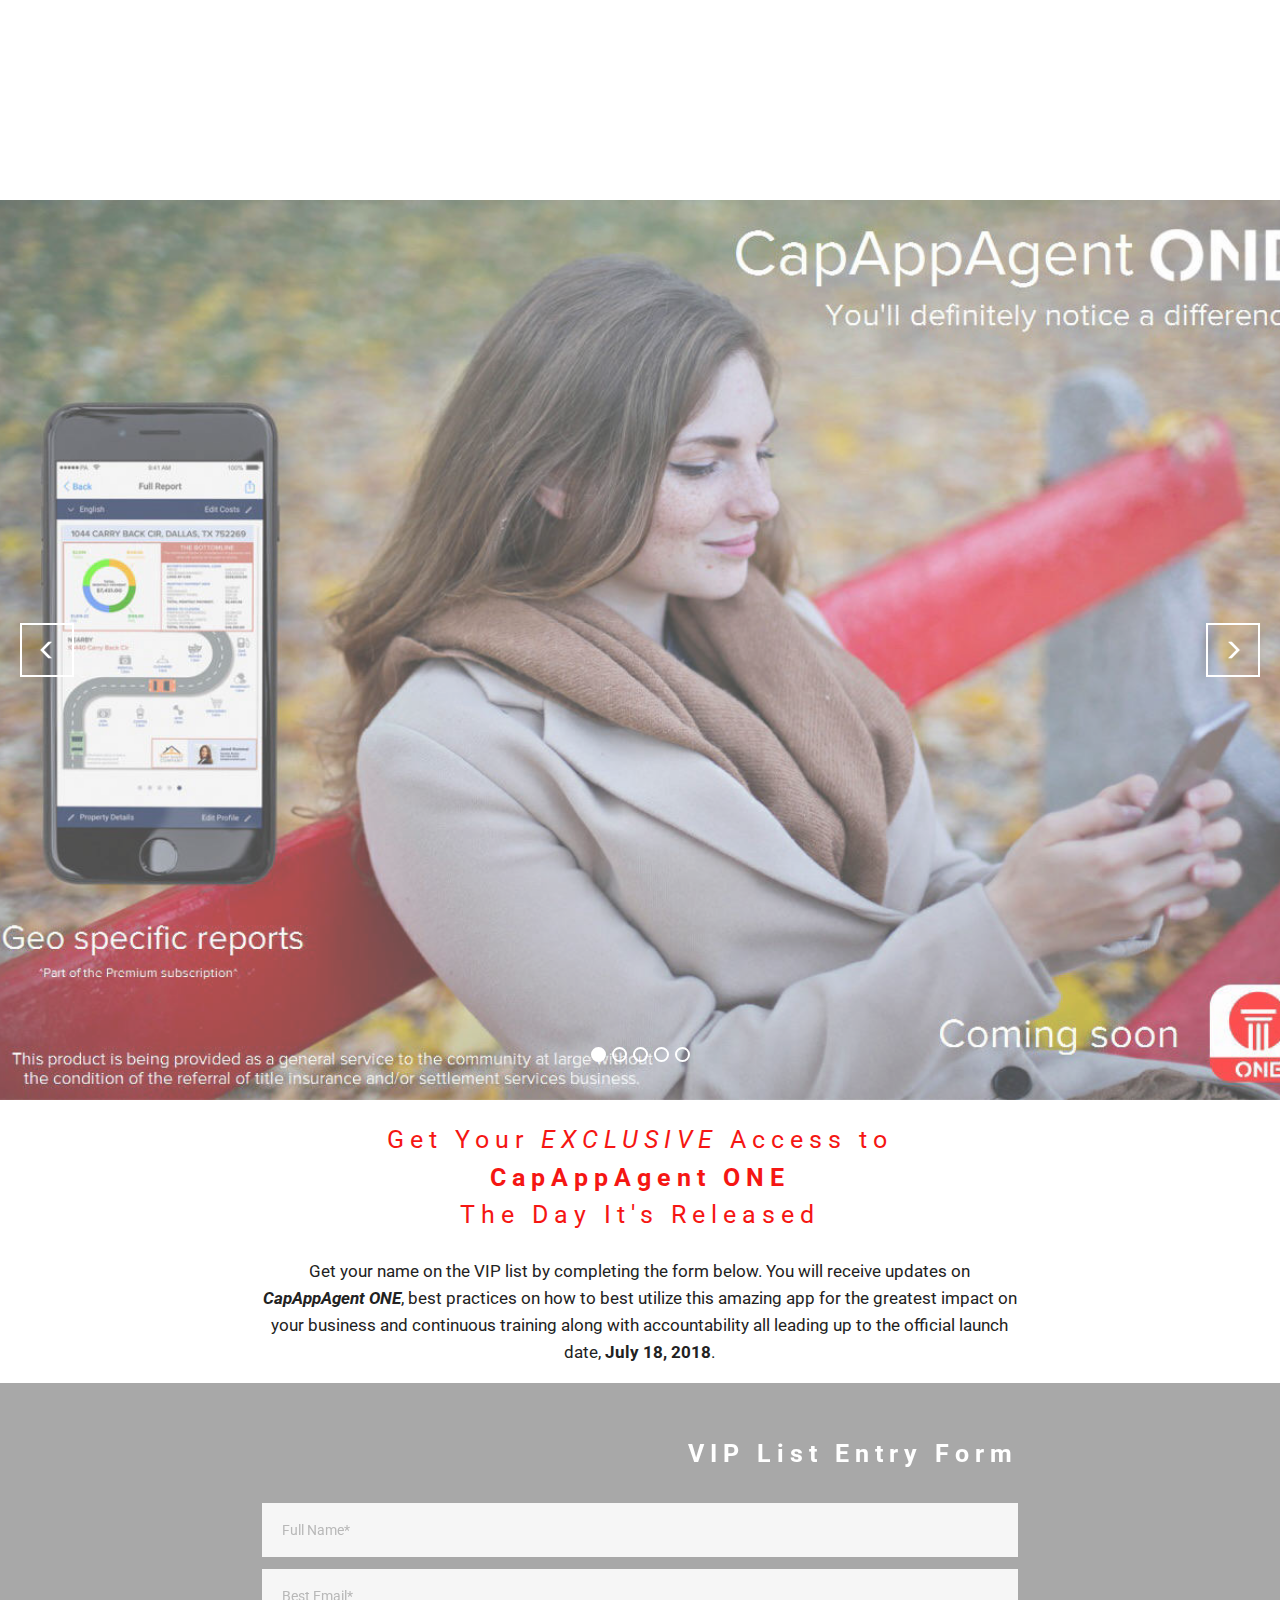
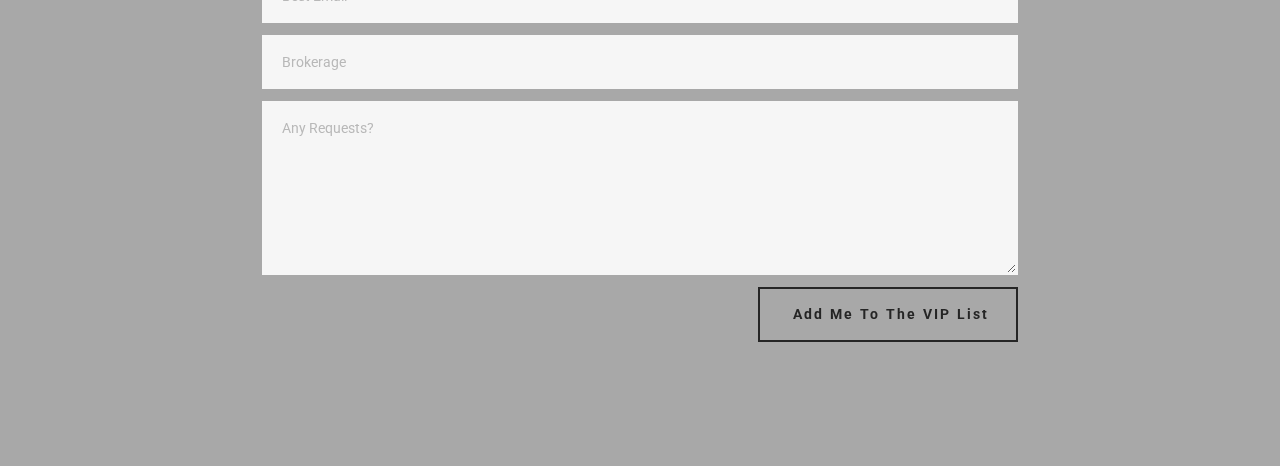
==== commit 27a84254: "create github pages" ====
--- a/index.html
+++ b/index.html
@@ -20,7 +20,7 @@
   
 </head>
 <body>
-  <section class="mbr-navbar mbr-navbar--freeze mbr-navbar--absolute mbr-navbar--sticky mbr-navbar--auto-collapse" id="ext_menu-1" data-rv-view="0">
+  <section class="mbr-navbar mbr-navbar--freeze mbr-navbar--absolute mbr-navbar--sticky mbr-navbar--collapsed" id="ext_menu-1" data-rv-view="0">
     <div class="mbr-navbar__section mbr-section">
         <div class="mbr-section__container container">
             <div class="mbr-navbar__container">
@@ -34,8 +34,8 @@
                 <div class="mbr-navbar__column mbr-navbar__menu">
                     <nav class="mbr-navbar__menu-box mbr-navbar__menu-box--inline-right">
                         <div class="mbr-navbar__column">
-                            <ul class="mbr-navbar__items mbr-navbar__items--right float-left mbr-buttons mbr-buttons--freeze mbr-buttons--right btn-decorator mbr-buttons--active"><li class="mbr-navbar__item"><a class="mbr-buttons__link btn text-white" href="http://getcapapp.com/" target="_blank">CapApp 3.0 Home<br>(Previous Version)<br></a></li><li class="mbr-navbar__item"><a class="mbr-buttons__link btn text-white" href="https://mobirise.com">Questions, Comments<br></a></li></ul>                            
-                            <ul class="mbr-navbar__items mbr-navbar__items--right mbr-buttons mbr-buttons--freeze mbr-buttons--right btn-inverse mbr-buttons--active"> <li class="mbr-navbar__item"><a class="mbr-buttons__btn btn btn-link" href="mailto:zbohl@ctot.com">Request a Demo</a></li></ul>
+                            <ul class="mbr-navbar__items mbr-navbar__items--right float-left mbr-buttons mbr-buttons--freeze mbr-buttons--right btn-decorator mbr-buttons--activated"><li class="mbr-navbar__item"><a class="mbr-buttons__link btn text-white" href="http://getcapapp.com/" target="_blank">CapApp 3.0 Home<br>(Previous Version)<br></a></li><li class="mbr-navbar__item"><a class="mbr-buttons__link btn text-white" href="https://mobirise.com">Questions, Comments<br></a></li></ul>                            
+                            <ul class="mbr-navbar__items mbr-navbar__items--right mbr-buttons mbr-buttons--freeze mbr-buttons--right btn-inverse mbr-buttons--activated"> <li class="mbr-navbar__item"><a class="mbr-buttons__btn btn btn-link" href="mailto:zbohl@ctot.com">Request a Demo</a></li></ul>
                         </div>
                     </nav>
                 </div>
@@ -44,7 +44,7 @@
     </div>
 </section>
 
-<section class="engine"><a href="https://mobirise.me/k">develop free website</a></section><section class="mbr-box mbr-section mbr-section--relative mbr-section--fixed-size mbr-section--full-height mbr-section--bg-adapted mbr-parallax-background" id="header1-0" data-rv-view="2" style="background-image: url(assets/images/img-1604-1352x784.jpg);">
+<section class="engine"><a href="https://mobirise.me/y">free html site templates</a></section><section class="mbr-box mbr-section mbr-section--relative mbr-section--fixed-size mbr-section--full-height mbr-section--bg-adapted mbr-parallax-background" id="header1-0" data-rv-view="2" style="background-image: url(assets/images/img-1604-1352x784.jpg);">
     <div class="mbr-box__magnet mbr-box__magnet--sm-padding mbr-box__magnet--center-center mbr-after-navbar">
         
         <div class="mbr-box__container mbr-section__container container">
@@ -229,7 +229,7 @@
 Thank you for taking the time in becoming our VIP!</div>
                         </div>
                         <form action="https://mobirise.com/" method="post" data-form-title="VIP List Entry Form">
-                            <input type="hidden" value="bq/lPpXlb5CHJl3BSXYnp8L/KLzUGONIQVKpaDtGT+kqxKGtjQ+6YDRz95OlWLO2TgZvUDYL0HCscEHVySdCorJCek4VWBMty+bwNcQMMUNmkq22eJuANBY2Igj2KLMA" data-form-email="true">
+                            <input type="hidden" value="YGRz0o1sefpcqTaVOIIz0987OHYLlNFM9kS0SVC02Z/BT8C4JRy4RZKQWzlUJYcreIb+RI0fC3va1dIKJUGb4lerIZDQCrrD3LNNv8MPSIjWSEU1Nw04/WKnYm6/cDc9" data-form-email="true">
                             <div class="form-group">
                                 <input type="text" class="form-control" name="name" required="" placeholder="Full Name*" data-form-field="Name">
                             </div>
